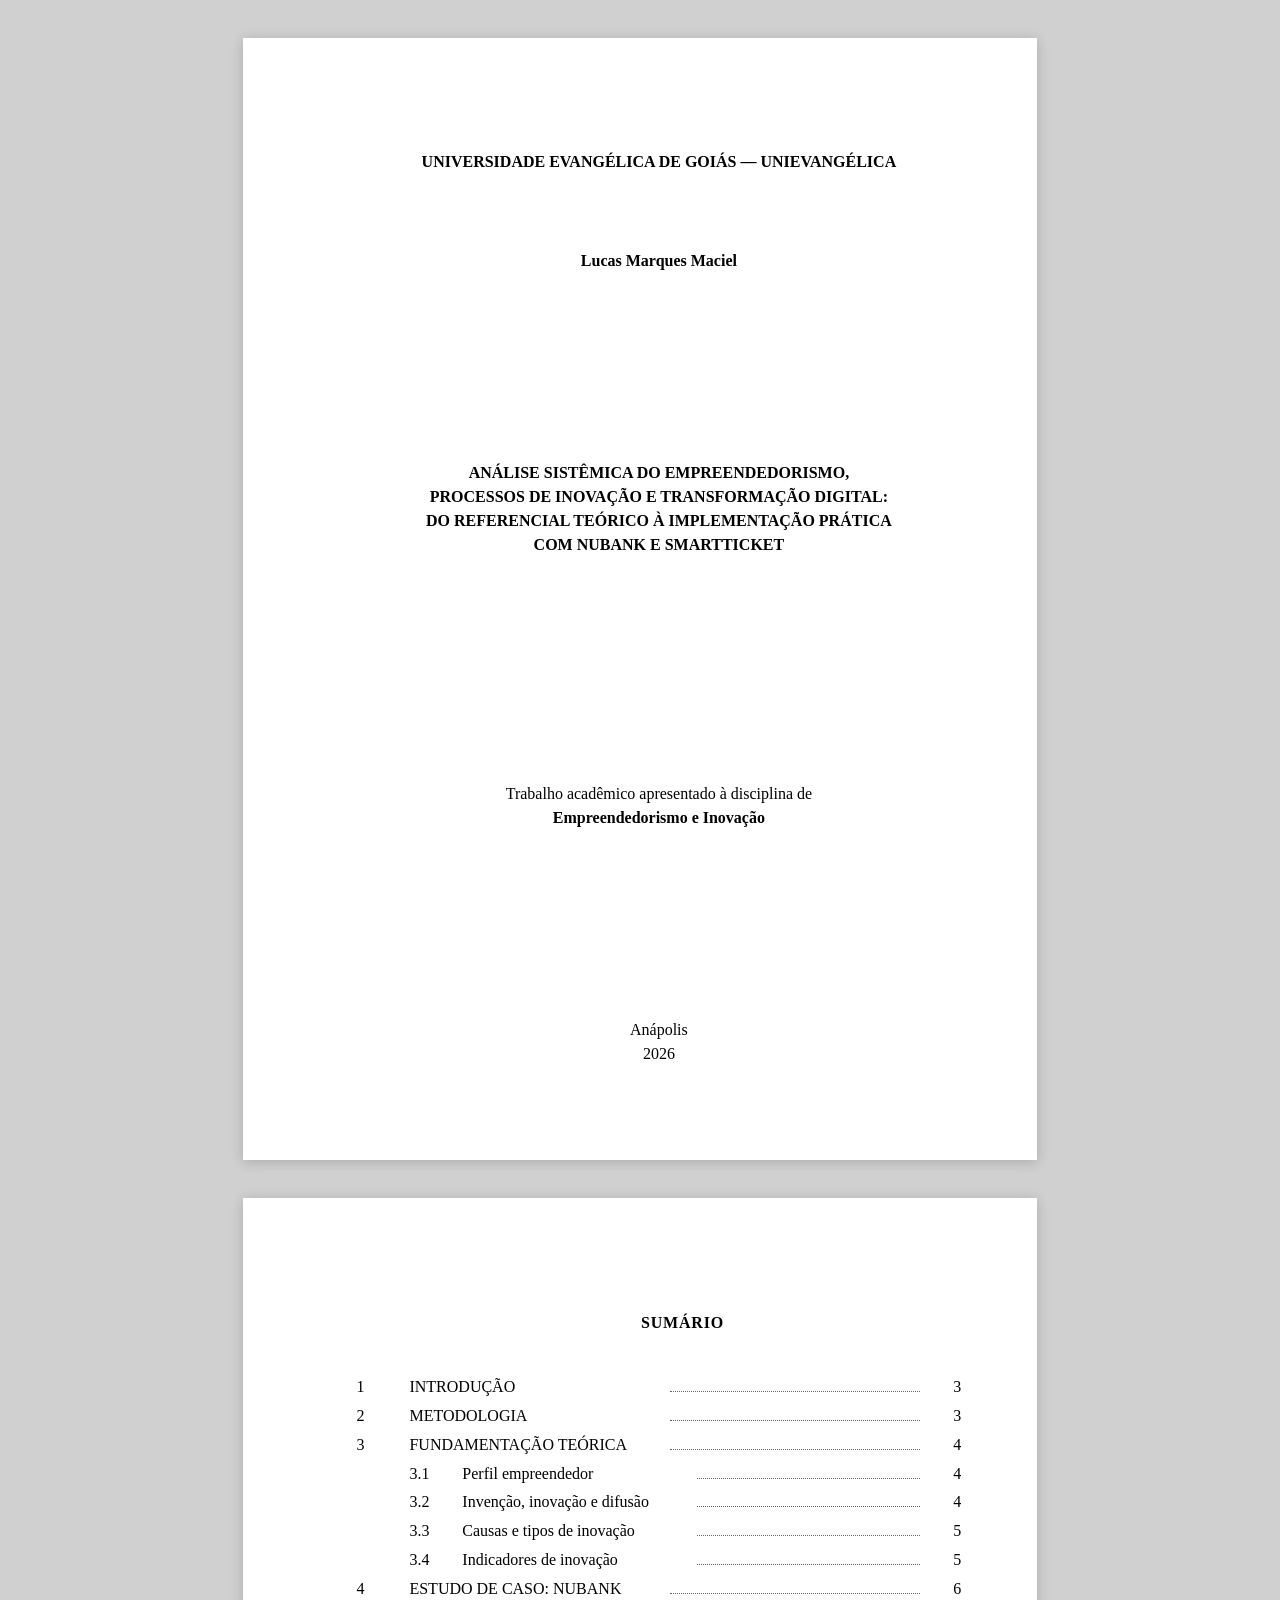
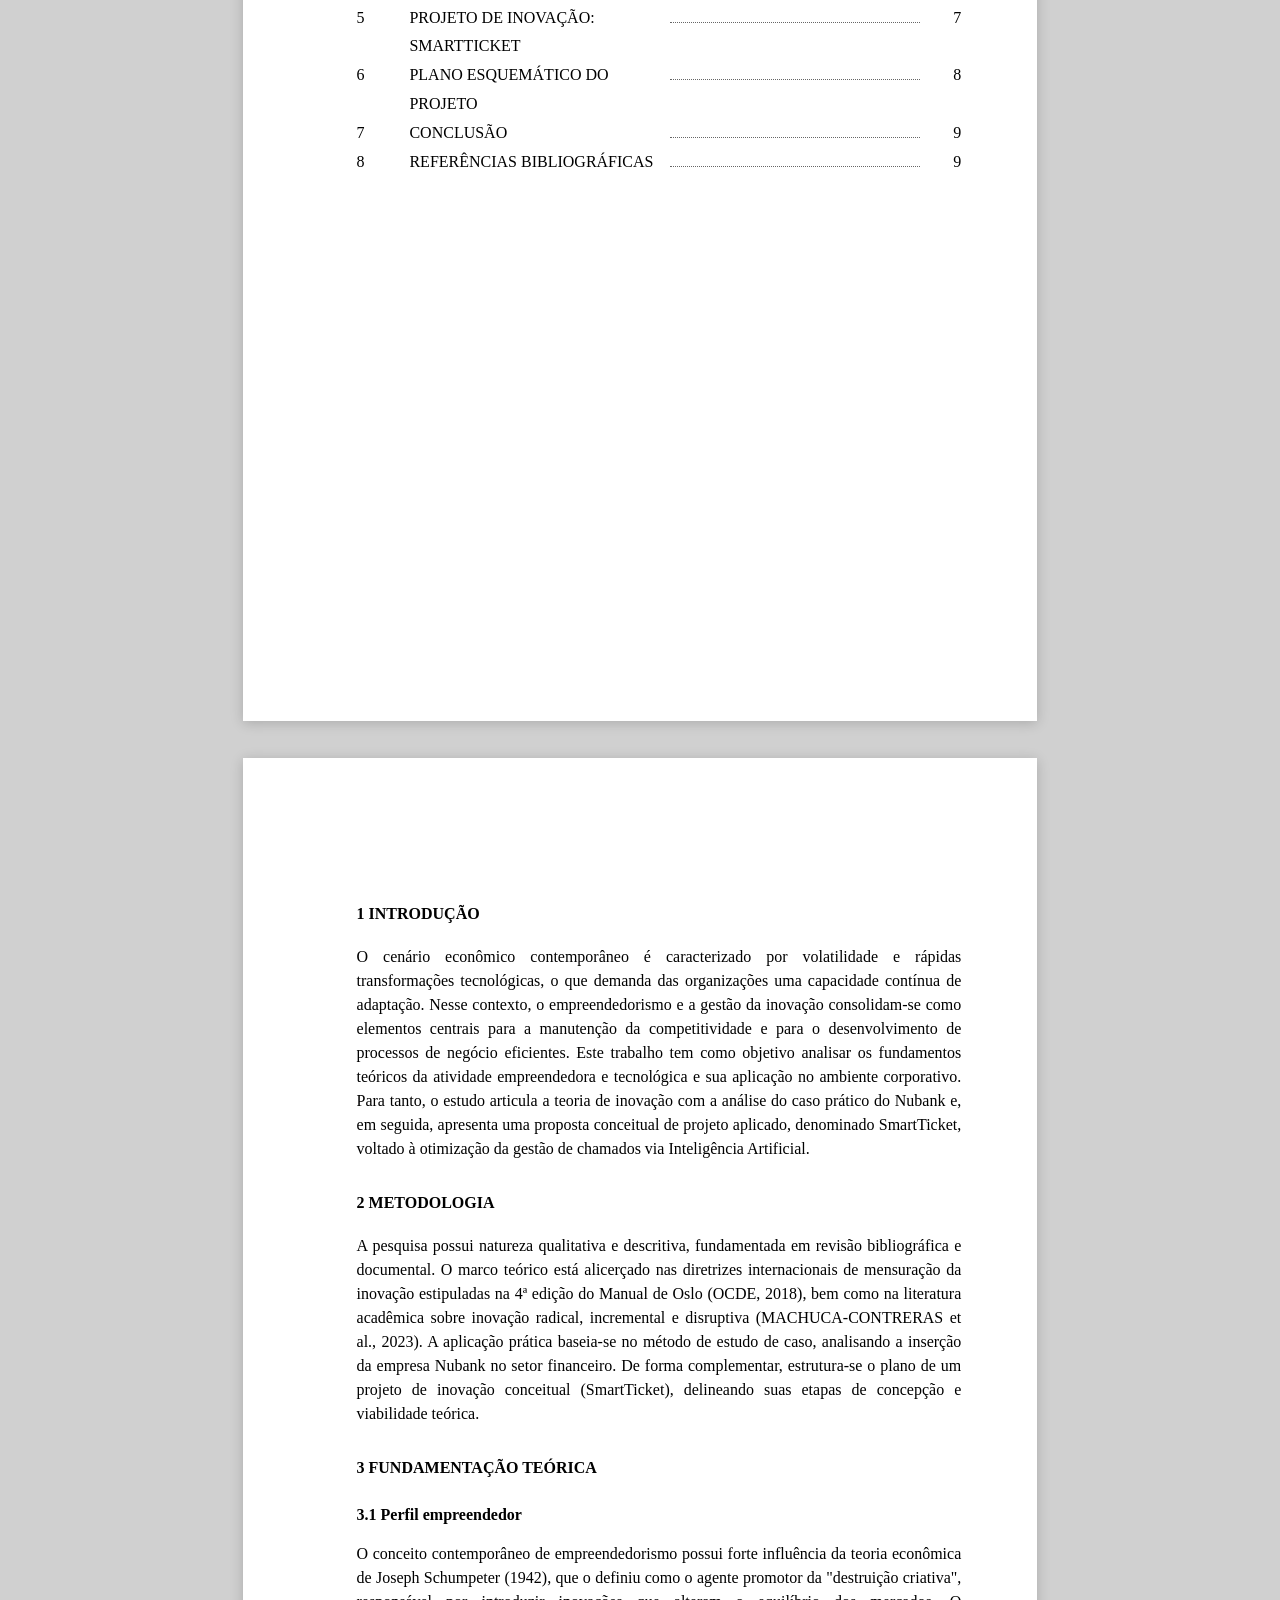
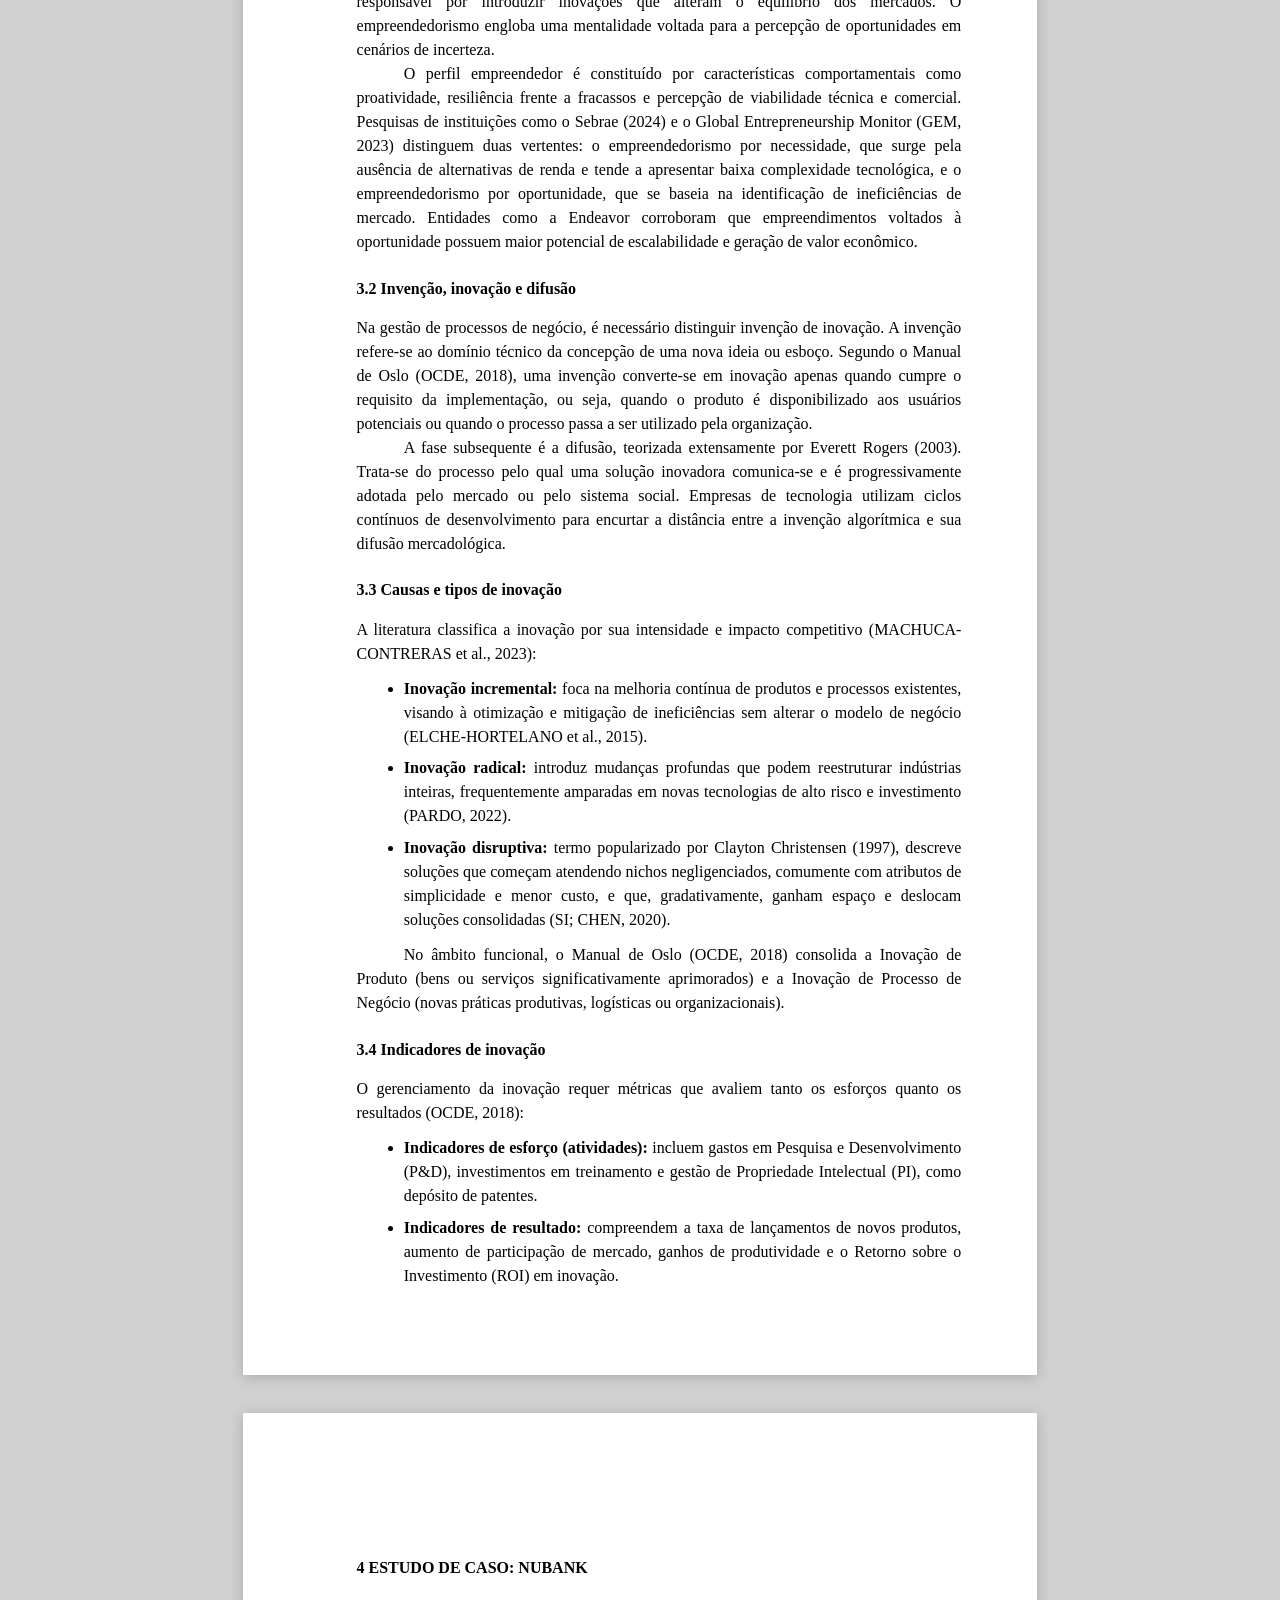
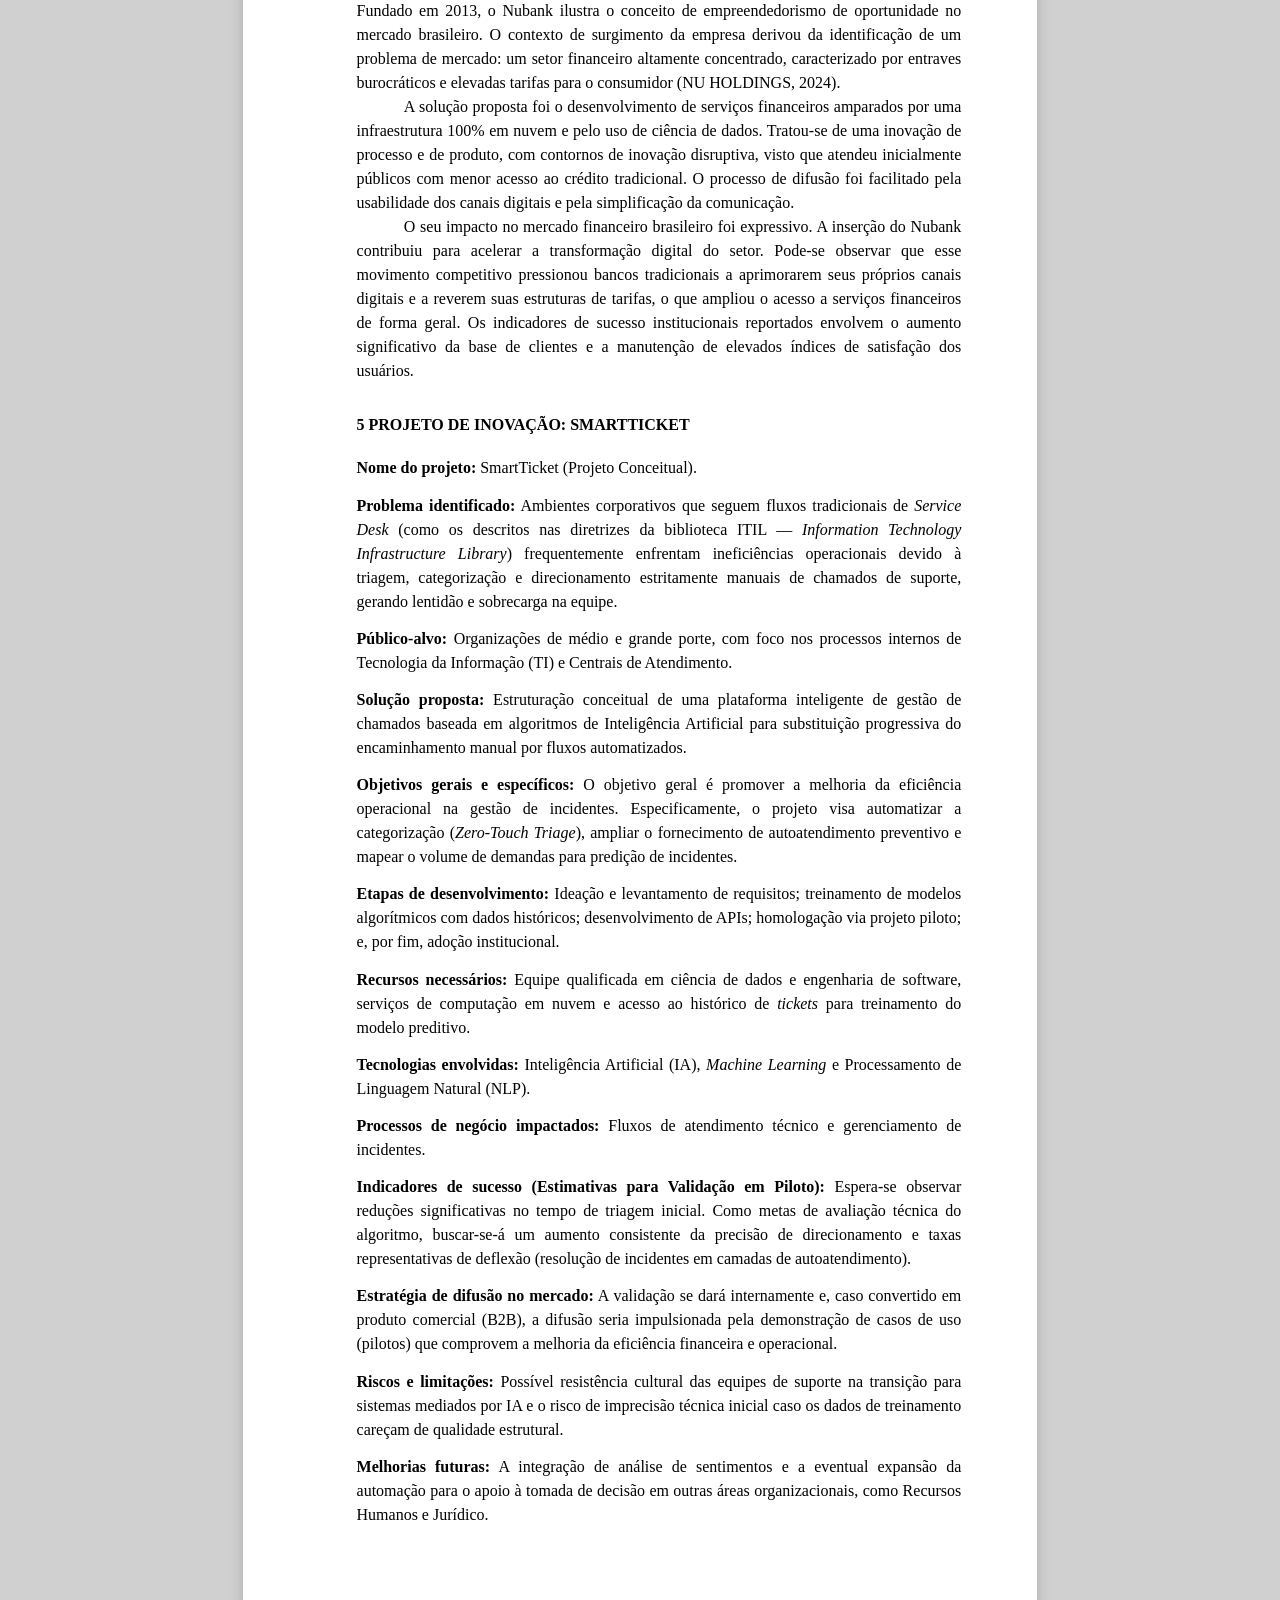
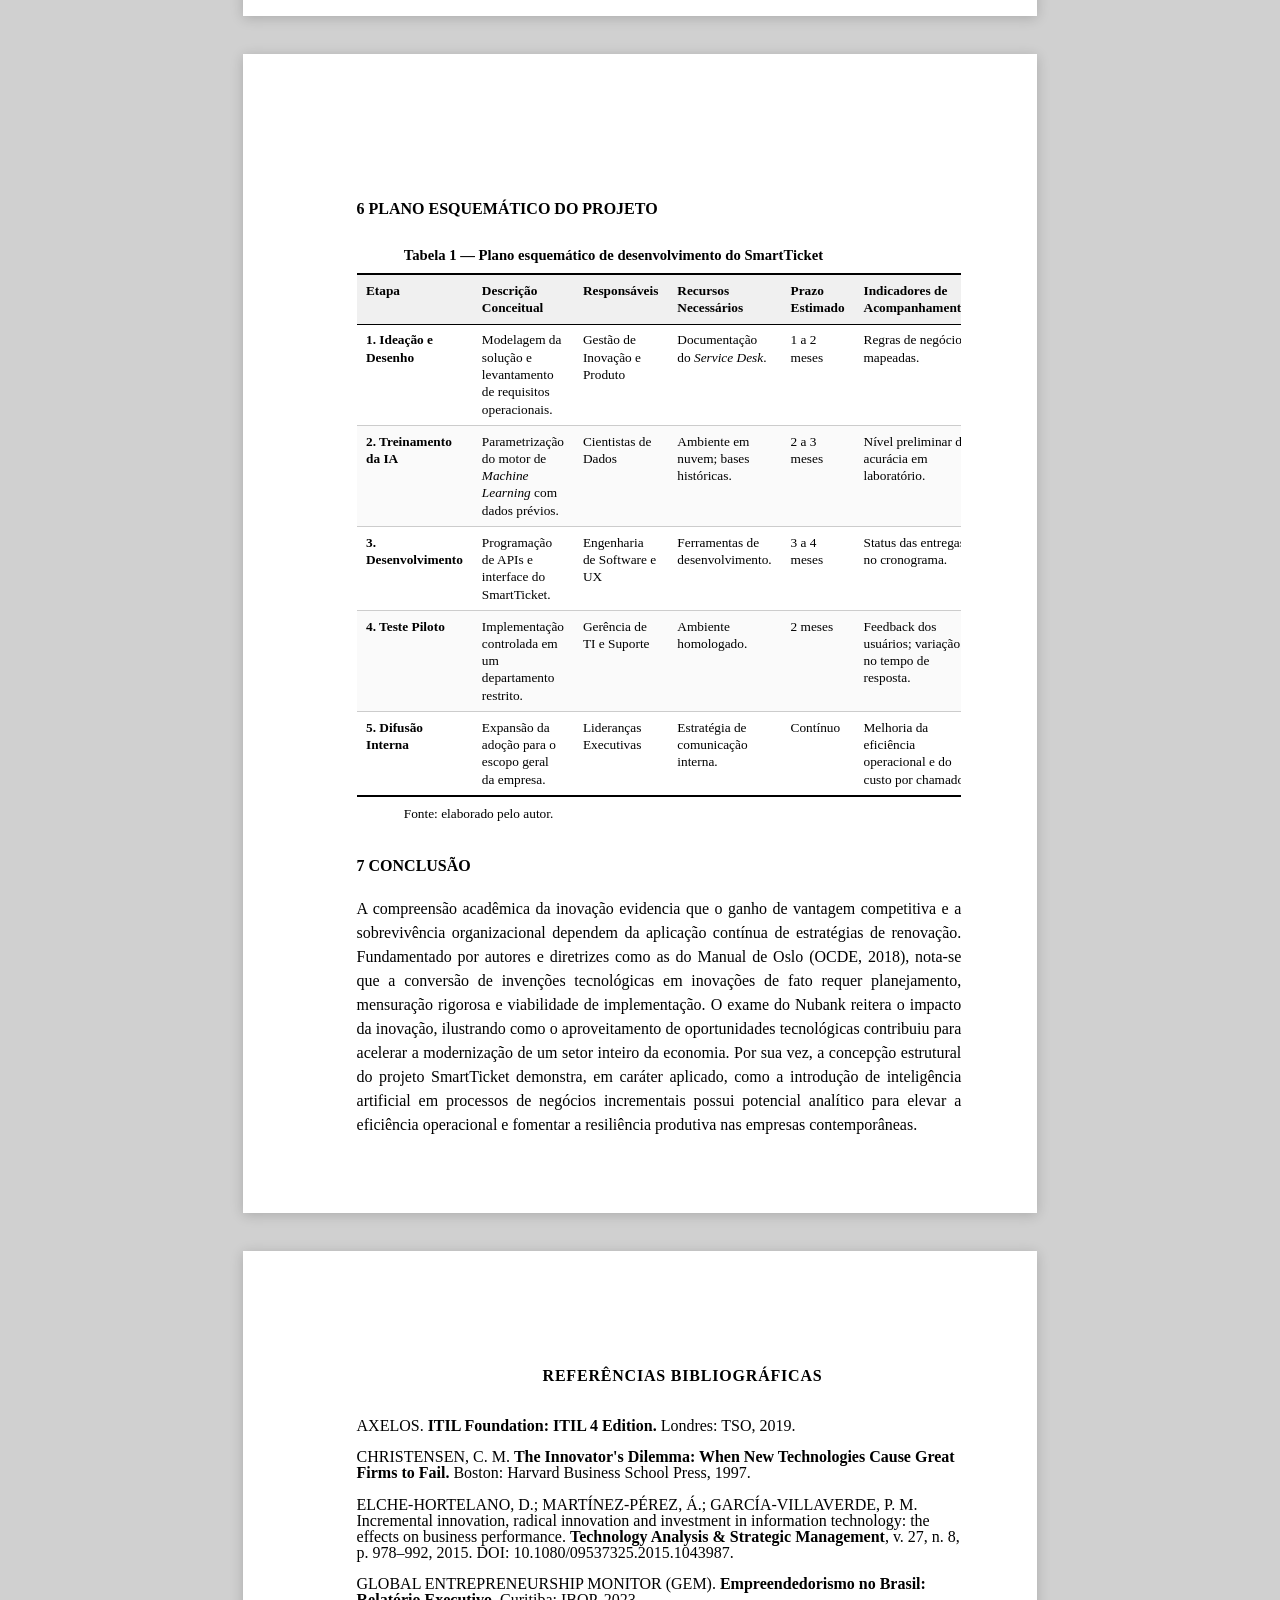
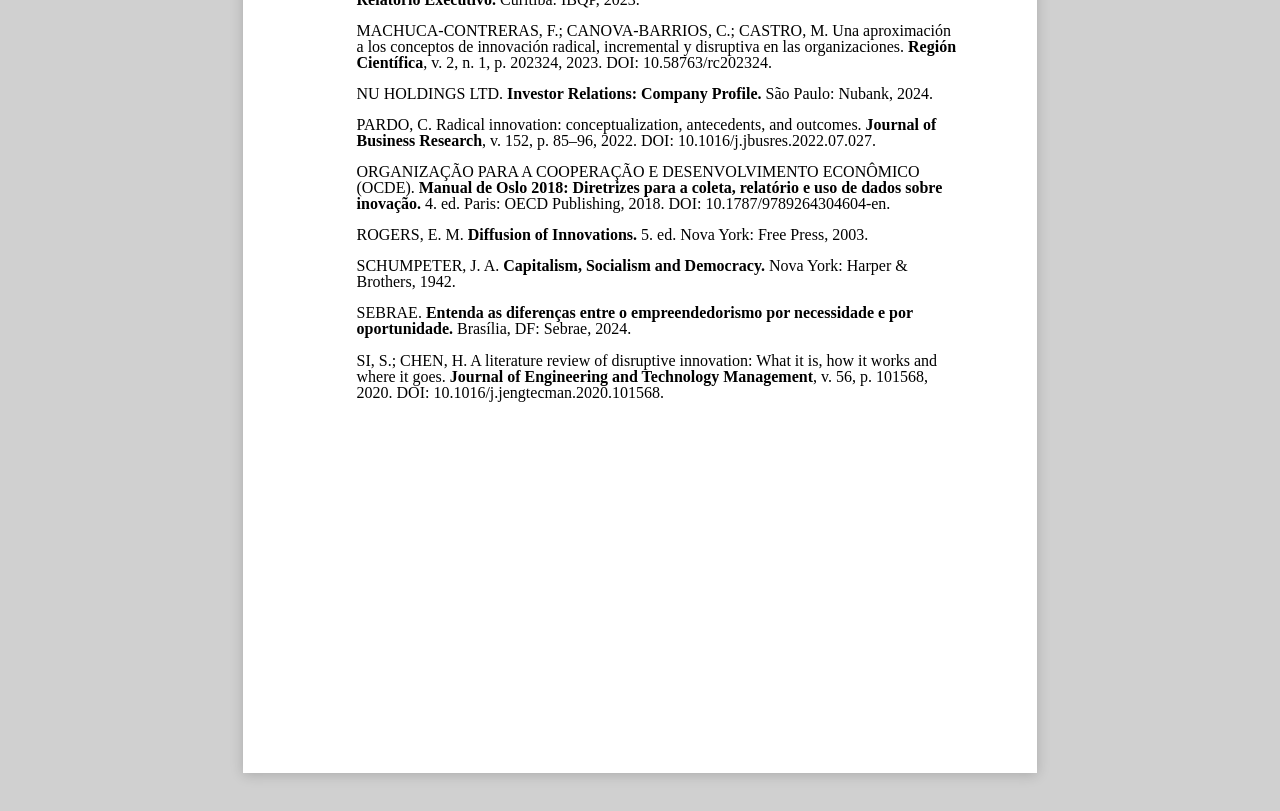
==== Trabalho_Empreendedorismo_Inovação_Unieva/index.html @ 3436991b "feat: adiciona trabalho academico de Empreendedorismo e Inovacao Co-authored-by: Cursor <cursoragent" ====
<!DOCTYPE html>
<html lang="pt-BR">
<head>
  <meta charset="UTF-8" />
  <meta name="viewport" content="width=device-width, initial-scale=1.0" />
  <title>Análise Sistêmica do Empreendedorismo, Processos de Inovação e Transformação Digital</title>
  <link rel="stylesheet" href="style.css" />
</head>
<body>

<!-- ════════════════════════════════════════════════════════
     CAPA
     ════════════════════════════════════════════════════════ -->
<div class="pagina capa">

  <div class="instituicao">
    Universidade Evangélica de Goiás — UniEVANGÉLICA
  </div>

  <div class="autor">
    Lucas Marques Maciel
  </div>

  <div class="titulo-bloco">
    <div class="titulo">
      Análise Sistêmica do Empreendedorismo,<br>
      Processos de Inovação e Transformação Digital:<br>
      Do Referencial Teórico à Implementação Prática<br>
      com Nubank e SmartTicket
    </div>
  </div>

  <div class="info-disciplina">
    Trabalho acadêmico apresentado à disciplina de<br>
    <strong>Empreendedorismo e Inovação</strong>
  </div>

  <div class="local-ano">
    Anápolis<br>2026
  </div>

</div><!-- /capa -->


<!-- ════════════════════════════════════════════════════════
     SUMÁRIO
     ════════════════════════════════════════════════════════ -->
<div class="pagina">

  <p class="sumario-titulo">SUMÁRIO</p>

  <ul class="sumario-lista">
    <li>
      <span class="sec-num">1</span>
      <span class="sec-titulo">INTRODUÇÃO</span>
      <span class="pontos"></span>
      <span class="pag">3</span>
    </li>
    <li>
      <span class="sec-num">2</span>
      <span class="sec-titulo">METODOLOGIA</span>
      <span class="pontos"></span>
      <span class="pag">3</span>
    </li>
    <li>
      <span class="sec-num">3</span>
      <span class="sec-titulo">FUNDAMENTAÇÃO TEÓRICA</span>
      <span class="pontos"></span>
      <span class="pag">4</span>
    </li>
    <li class="subsec">
      <span class="sec-num">3.1</span>
      <span class="sec-titulo">Perfil empreendedor</span>
      <span class="pontos"></span>
      <span class="pag">4</span>
    </li>
    <li class="subsec">
      <span class="sec-num">3.2</span>
      <span class="sec-titulo">Invenção, inovação e difusão</span>
      <span class="pontos"></span>
      <span class="pag">4</span>
    </li>
    <li class="subsec">
      <span class="sec-num">3.3</span>
      <span class="sec-titulo">Causas e tipos de inovação</span>
      <span class="pontos"></span>
      <span class="pag">5</span>
    </li>
    <li class="subsec">
      <span class="sec-num">3.4</span>
      <span class="sec-titulo">Indicadores de inovação</span>
      <span class="pontos"></span>
      <span class="pag">5</span>
    </li>
    <li>
      <span class="sec-num">4</span>
      <span class="sec-titulo">ESTUDO DE CASO: NUBANK</span>
      <span class="pontos"></span>
      <span class="pag">6</span>
    </li>
    <li>
      <span class="sec-num">5</span>
      <span class="sec-titulo">PROJETO DE INOVAÇÃO: SMARTTICKET</span>
      <span class="pontos"></span>
      <span class="pag">7</span>
    </li>
    <li>
      <span class="sec-num">6</span>
      <span class="sec-titulo">PLANO ESQUEMÁTICO DO PROJETO</span>
      <span class="pontos"></span>
      <span class="pag">8</span>
    </li>
    <li>
      <span class="sec-num">7</span>
      <span class="sec-titulo">CONCLUSÃO</span>
      <span class="pontos"></span>
      <span class="pag">9</span>
    </li>
    <li>
      <span class="sec-num">8</span>
      <span class="sec-titulo">REFERÊNCIAS BIBLIOGRÁFICAS</span>
      <span class="pontos"></span>
      <span class="pag">9</span>
    </li>
  </ul>

</div><!-- /sumário -->


<!-- ════════════════════════════════════════════════════════
     CORPO DO TEXTO — páginas 3 a 9
     ════════════════════════════════════════════════════════ -->
<div class="pagina">

  <!-- ── 1. INTRODUÇÃO ───────────────────────────────────── -->
  <div class="secao-bloco">
    <h2 class="secao">1 INTRODUÇÃO</h2>
    <p>
      O cenário econômico contemporâneo é caracterizado por volatilidade e rápidas
      transformações tecnológicas, o que demanda das organizações uma capacidade contínua
      de adaptação. Nesse contexto, o empreendedorismo e a gestão da inovação
      consolidam-se como elementos centrais para a manutenção da competitividade e para
      o desenvolvimento de processos de negócio eficientes. Este trabalho tem como
      objetivo analisar os fundamentos teóricos da atividade empreendedora e tecnológica
      e sua aplicação no ambiente corporativo. Para tanto, o estudo articula a teoria de
      inovação com a análise do caso prático do Nubank e, em seguida, apresenta uma
      proposta conceitual de projeto aplicado, denominado SmartTicket, voltado à
      otimização da gestão de chamados via Inteligência Artificial.
    </p>
  </div>

  <!-- ── 2. METODOLOGIA ──────────────────────────────────── -->
  <div class="secao-bloco">
    <h2 class="secao">2 METODOLOGIA</h2>
    <p>
      A pesquisa possui natureza qualitativa e descritiva, fundamentada em revisão
      bibliográfica e documental. O marco teórico está alicerçado nas diretrizes
      internacionais de mensuração da inovação estipuladas na 4ª edição do Manual de
      Oslo (OCDE, 2018), bem como na literatura acadêmica sobre inovação radical,
      incremental e disruptiva (MACHUCA-CONTRERAS et al., 2023). A aplicação prática
      baseia-se no método de estudo de caso, analisando a inserção da empresa Nubank no
      setor financeiro. De forma complementar, estrutura-se o plano de um projeto de
      inovação conceitual (SmartTicket), delineando suas etapas de concepção e
      viabilidade teórica.
    </p>
  </div>

  <!-- ── 3. FUNDAMENTAÇÃO TEÓRICA ───────────────────────── -->
  <div class="secao-bloco">
    <h2 class="secao">3 FUNDAMENTAÇÃO TEÓRICA</h2>

    <!-- 3.1 -->
    <h3 class="subsecao">3.1 Perfil empreendedor</h3>
    <p>
      O conceito contemporâneo de empreendedorismo possui forte influência da teoria
      econômica de Joseph Schumpeter (1942), que o definiu como o agente promotor da
      "destruição criativa", responsável por introduzir inovações que alteram o
      equilíbrio dos mercados. O empreendedorismo engloba uma mentalidade voltada para
      a percepção de oportunidades em cenários de incerteza.
    </p>
    <p>
      O perfil empreendedor é constituído por características comportamentais como
      proatividade, resiliência frente a fracassos e percepção de viabilidade técnica e
      comercial. Pesquisas de instituições como o Sebrae (2024) e o Global
      Entrepreneurship Monitor (GEM, 2023) distinguem duas vertentes: o
      empreendedorismo por necessidade, que surge pela ausência de alternativas de renda
      e tende a apresentar baixa complexidade tecnológica, e o empreendedorismo por
      oportunidade, que se baseia na identificação de ineficiências de mercado.
      Entidades como a Endeavor corroboram que empreendimentos voltados à oportunidade
      possuem maior potencial de escalabilidade e geração de valor econômico.
    </p>

    <!-- 3.2 -->
    <h3 class="subsecao">3.2 Invenção, inovação e difusão</h3>
    <p>
      Na gestão de processos de negócio, é necessário distinguir invenção de inovação.
      A invenção refere-se ao domínio técnico da concepção de uma nova ideia ou esboço.
      Segundo o Manual de Oslo (OCDE, 2018), uma invenção converte-se em inovação apenas
      quando cumpre o requisito da implementação, ou seja, quando o produto é
      disponibilizado aos usuários potenciais ou quando o processo passa a ser utilizado
      pela organização.
    </p>
    <p>
      A fase subsequente é a difusão, teorizada extensamente por Everett Rogers (2003).
      Trata-se do processo pelo qual uma solução inovadora comunica-se e é
      progressivamente adotada pelo mercado ou pelo sistema social. Empresas de
      tecnologia utilizam ciclos contínuos de desenvolvimento para encurtar a distância
      entre a invenção algorítmica e sua difusão mercadológica.
    </p>

    <!-- 3.3 -->
    <h3 class="subsecao">3.3 Causas e tipos de inovação</h3>
    <p>
      A literatura classifica a inovação por sua intensidade e impacto competitivo
      (MACHUCA-CONTRERAS et al., 2023):
    </p>
    <ul class="lista-abnt">
      <li>
        <strong>Inovação incremental:</strong> foca na melhoria contínua de produtos e
        processos existentes, visando à otimização e mitigação de ineficiências sem
        alterar o modelo de negócio (ELCHE-HORTELANO et al., 2015).
      </li>
      <li>
        <strong>Inovação radical:</strong> introduz mudanças profundas que podem
        reestruturar indústrias inteiras, frequentemente amparadas em novas tecnologias
        de alto risco e investimento (PARDO, 2022).
      </li>
      <li>
        <strong>Inovação disruptiva:</strong> termo popularizado por Clayton Christensen
        (1997), descreve soluções que começam atendendo nichos negligenciados,
        comumente com atributos de simplicidade e menor custo, e que, gradativamente,
        ganham espaço e deslocam soluções consolidadas (SI; CHEN, 2020).
      </li>
    </ul>
    <p>
      No âmbito funcional, o Manual de Oslo (OCDE, 2018) consolida a Inovação de
      Produto (bens ou serviços significativamente aprimorados) e a Inovação de Processo
      de Negócio (novas práticas produtivas, logísticas ou organizacionais).
    </p>

    <!-- 3.4 -->
    <h3 class="subsecao">3.4 Indicadores de inovação</h3>
    <p>
      O gerenciamento da inovação requer métricas que avaliem tanto os esforços quanto
      os resultados (OCDE, 2018):
    </p>
    <ul class="lista-abnt">
      <li>
        <strong>Indicadores de esforço (atividades):</strong> incluem gastos em Pesquisa
        e Desenvolvimento (P&amp;D), investimentos em treinamento e gestão de Propriedade
        Intelectual (PI), como depósito de patentes.
      </li>
      <li>
        <strong>Indicadores de resultado:</strong> compreendem a taxa de lançamentos de
        novos produtos, aumento de participação de mercado, ganhos de produtividade e o
        Retorno sobre o Investimento (ROI) em inovação.
      </li>
    </ul>
  </div>

</div><!-- /pagina 3 -->


<div class="pagina">

  <!-- ── 4. ESTUDO DE CASO: NUBANK ──────────────────────── -->
  <div class="secao-bloco">
    <h2 class="secao">4 ESTUDO DE CASO: NUBANK</h2>
    <p>
      Fundado em 2013, o Nubank ilustra o conceito de empreendedorismo de oportunidade
      no mercado brasileiro. O contexto de surgimento da empresa derivou da identificação
      de um problema de mercado: um setor financeiro altamente concentrado, caracterizado
      por entraves burocráticos e elevadas tarifas para o consumidor (NU HOLDINGS, 2024).
    </p>
    <p>
      A solução proposta foi o desenvolvimento de serviços financeiros amparados por uma
      infraestrutura 100% em nuvem e pelo uso de ciência de dados. Tratou-se de uma
      inovação de processo e de produto, com contornos de inovação disruptiva, visto que
      atendeu inicialmente públicos com menor acesso ao crédito tradicional. O processo
      de difusão foi facilitado pela usabilidade dos canais digitais e pela simplificação
      da comunicação.
    </p>
    <p>
      O seu impacto no mercado financeiro brasileiro foi expressivo. A inserção do Nubank
      contribuiu para acelerar a transformação digital do setor. Pode-se observar que
      esse movimento competitivo pressionou bancos tradicionais a aprimorarem seus
      próprios canais digitais e a reverem suas estruturas de tarifas, o que ampliou o
      acesso a serviços financeiros de forma geral. Os indicadores de sucesso
      institucionais reportados envolvem o aumento significativo da base de clientes e a
      manutenção de elevados índices de satisfação dos usuários.
    </p>
  </div>

  <!-- ── 5. PROJETO: SMARTTICKET ────────────────────────── -->
  <div class="secao-bloco">
    <h2 class="secao">5 PROJETO DE INOVAÇÃO: SMARTTICKET</h2>

    <div class="projeto-item">
      <p class="sem-indent">
        <strong>Nome do projeto:</strong> SmartTicket (Projeto Conceitual).
      </p>
    </div>

    <div class="projeto-item">
      <p class="sem-indent">
        <strong>Problema identificado:</strong> Ambientes corporativos que seguem fluxos
        tradicionais de <em>Service Desk</em> (como os descritos nas diretrizes da
        biblioteca ITIL — <em>Information Technology Infrastructure Library</em>)
        frequentemente enfrentam ineficiências operacionais devido à triagem,
        categorização e direcionamento estritamente manuais de chamados de suporte,
        gerando lentidão e sobrecarga na equipe.
      </p>
    </div>

    <div class="projeto-item">
      <p class="sem-indent">
        <strong>Público-alvo:</strong> Organizações de médio e grande porte, com foco
        nos processos internos de Tecnologia da Informação (TI) e Centrais de
        Atendimento.
      </p>
    </div>

    <div class="projeto-item">
      <p class="sem-indent">
        <strong>Solução proposta:</strong> Estruturação conceitual de uma plataforma
        inteligente de gestão de chamados baseada em algoritmos de Inteligência
        Artificial para substituição progressiva do encaminhamento manual por fluxos
        automatizados.
      </p>
    </div>

    <div class="projeto-item">
      <p class="sem-indent">
        <strong>Objetivos gerais e específicos:</strong> O objetivo geral é promover a
        melhoria da eficiência operacional na gestão de incidentes. Especificamente, o
        projeto visa automatizar a categorização (<em>Zero-Touch Triage</em>), ampliar o
        fornecimento de autoatendimento preventivo e mapear o volume de demandas para
        predição de incidentes.
      </p>
    </div>

    <div class="projeto-item">
      <p class="sem-indent">
        <strong>Etapas de desenvolvimento:</strong> Ideação e levantamento de requisitos;
        treinamento de modelos algorítmicos com dados históricos; desenvolvimento de
        APIs; homologação via projeto piloto; e, por fim, adoção institucional.
      </p>
    </div>

    <div class="projeto-item">
      <p class="sem-indent">
        <strong>Recursos necessários:</strong> Equipe qualificada em ciência de dados e
        engenharia de software, serviços de computação em nuvem e acesso ao histórico de
        <em>tickets</em> para treinamento do modelo preditivo.
      </p>
    </div>

    <div class="projeto-item">
      <p class="sem-indent">
        <strong>Tecnologias envolvidas:</strong> Inteligência Artificial (IA),
        <em>Machine Learning</em> e Processamento de Linguagem Natural (NLP).
      </p>
    </div>

    <div class="projeto-item">
      <p class="sem-indent">
        <strong>Processos de negócio impactados:</strong> Fluxos de atendimento técnico
        e gerenciamento de incidentes.
      </p>
    </div>

    <div class="projeto-item">
      <p class="sem-indent">
        <strong>Indicadores de sucesso (Estimativas para Validação em Piloto):</strong>
        Espera-se observar reduções significativas no tempo de triagem inicial. Como
        metas de avaliação técnica do algoritmo, buscar-se-á um aumento consistente da
        precisão de direcionamento e taxas representativas de deflexão (resolução de
        incidentes em camadas de autoatendimento).
      </p>
    </div>

    <div class="projeto-item">
      <p class="sem-indent">
        <strong>Estratégia de difusão no mercado:</strong> A validação se dará
        internamente e, caso convertido em produto comercial (B2B), a difusão seria
        impulsionada pela demonstração de casos de uso (pilotos) que comprovem a melhoria
        da eficiência financeira e operacional.
      </p>
    </div>

    <div class="projeto-item">
      <p class="sem-indent">
        <strong>Riscos e limitações:</strong> Possível resistência cultural das equipes
        de suporte na transição para sistemas mediados por IA e o risco de imprecisão
        técnica inicial caso os dados de treinamento careçam de qualidade estrutural.
      </p>
    </div>

    <div class="projeto-item">
      <p class="sem-indent">
        <strong>Melhorias futuras:</strong> A integração de análise de sentimentos e a
        eventual expansão da automação para o apoio à tomada de decisão em outras áreas
        organizacionais, como Recursos Humanos e Jurídico.
      </p>
    </div>

  </div>

</div><!-- /pagina 4 -->


<div class="pagina">

  <!-- ── 6. PLANO ESQUEMÁTICO ───────────────────────────── -->
  <div class="secao-bloco">
    <h2 class="secao">6 PLANO ESQUEMÁTICO DO PROJETO</h2>

    <div class="tabela-container">
      <p class="tabela-titulo">Tabela 1 — Plano esquemático de desenvolvimento do SmartTicket</p>
      <table class="abnt">
        <thead>
          <tr>
            <th style="width:8%">Etapa</th>
            <th style="width:18%">Descrição Conceitual</th>
            <th style="width:14%">Responsáveis</th>
            <th style="width:16%">Recursos Necessários</th>
            <th style="width:9%">Prazo Estimado</th>
            <th style="width:18%">Indicadores de Acompanhamento</th>
            <th style="width:17%">Resultado Esperado</th>
          </tr>
        </thead>
        <tbody>
          <tr>
            <td><strong>1. Ideação e Desenho</strong></td>
            <td>Modelagem da solução e levantamento de requisitos operacionais.</td>
            <td>Gestão de Inovação e Produto</td>
            <td>Documentação do <em>Service Desk</em>.</td>
            <td>1 a 2 meses</td>
            <td>Regras de negócio mapeadas.</td>
            <td>Arquitetura conceitual aprovada.</td>
          </tr>
          <tr>
            <td><strong>2. Treinamento da IA</strong></td>
            <td>Parametrização do motor de <em>Machine Learning</em> com dados prévios.</td>
            <td>Cientistas de Dados</td>
            <td>Ambiente em nuvem; bases históricas.</td>
            <td>2 a 3 meses</td>
            <td>Nível preliminar de acurácia em laboratório.</td>
            <td>Algoritmo capacitado para testes.</td>
          </tr>
          <tr>
            <td><strong>3. Desenvolvimento</strong></td>
            <td>Programação de APIs e interface do SmartTicket.</td>
            <td>Engenharia de Software e UX</td>
            <td>Ferramentas de desenvolvimento.</td>
            <td>3 a 4 meses</td>
            <td>Status das entregas no cronograma.</td>
            <td>Protótipo Beta funcional.</td>
          </tr>
          <tr>
            <td><strong>4. Teste Piloto</strong></td>
            <td>Implementação controlada em um departamento restrito.</td>
            <td>Gerência de TI e Suporte</td>
            <td>Ambiente homologado.</td>
            <td>2 meses</td>
            <td>Feedback dos usuários; variação no tempo de resposta.</td>
            <td>Validação das premissas e correção de falhas.</td>
          </tr>
          <tr>
            <td><strong>5. Difusão Interna</strong></td>
            <td>Expansão da adoção para o escopo geral da empresa.</td>
            <td>Lideranças Executivas</td>
            <td>Estratégia de comunicação interna.</td>
            <td>Contínuo</td>
            <td>Melhoria da eficiência operacional e do custo por chamado.</td>
            <td>Adoção estabilizada e ganho de produtividade.</td>
          </tr>
        </tbody>
      </table>
      <p class="tabela-fonte">Fonte: elaborado pelo autor.</p>
    </div>
  </div>

  <!-- ── 7. CONCLUSÃO ────────────────────────────────────── -->
  <div class="secao-bloco">
    <h2 class="secao">7 CONCLUSÃO</h2>
    <p>
      A compreensão acadêmica da inovação evidencia que o ganho de vantagem competitiva
      e a sobrevivência organizacional dependem da aplicação contínua de estratégias de
      renovação. Fundamentado por autores e diretrizes como as do Manual de Oslo (OCDE,
      2018), nota-se que a conversão de invenções tecnológicas em inovações de fato
      requer planejamento, mensuração rigorosa e viabilidade de implementação. O exame
      do Nubank reitera o impacto da inovação, ilustrando como o aproveitamento de
      oportunidades tecnológicas contribuiu para acelerar a modernização de um setor
      inteiro da economia. Por sua vez, a concepção estrutural do projeto SmartTicket
      demonstra, em caráter aplicado, como a introdução de inteligência artificial em
      processos de negócios incrementais possui potencial analítico para elevar a
      eficiência operacional e fomentar a resiliência produtiva nas empresas
      contemporâneas.
    </p>
  </div>

</div><!-- /pagina 5 -->


<div class="pagina">

  <!-- ── 8. REFERÊNCIAS BIBLIOGRÁFICAS ──────────────────── -->
  <p class="referencias-titulo">REFERÊNCIAS BIBLIOGRÁFICAS</p>

  <p class="ref-item">
    AXELOS. <strong>ITIL Foundation: ITIL 4 Edition.</strong> Londres: TSO, 2019.
  </p>

  <p class="ref-item">
    CHRISTENSEN, C. M. <strong>The Innovator's Dilemma: When New Technologies Cause
    Great Firms to Fail.</strong> Boston: Harvard Business School Press, 1997.
  </p>

  <p class="ref-item">
    ELCHE-HORTELANO, D.; MARTÍNEZ-PÉREZ, Á.; GARCÍA-VILLAVERDE, P. M. Incremental
    innovation, radical innovation and investment in information technology: the
    effects on business performance. <strong>Technology Analysis &amp; Strategic
    Management</strong>, v. 27, n. 8, p. 978–992, 2015.
    DOI: 10.1080/09537325.2015.1043987.
  </p>

  <p class="ref-item">
    GLOBAL ENTREPRENEURSHIP MONITOR (GEM). <strong>Empreendedorismo no Brasil:
    Relatório Executivo.</strong> Curitiba: IBQP, 2023.
  </p>

  <p class="ref-item">
    MACHUCA-CONTRERAS, F.; CANOVA-BARRIOS, C.; CASTRO, M. Una aproximación a los
    conceptos de innovación radical, incremental y disruptiva en las organizaciones.
    <strong>Región Científica</strong>, v. 2, n. 1, p. 202324, 2023.
    DOI: 10.58763/rc202324.
  </p>

  <p class="ref-item">
    NU HOLDINGS LTD. <strong>Investor Relations: Company Profile.</strong> São Paulo:
    Nubank, 2024.
  </p>

  <p class="ref-item">
    PARDO, C. Radical innovation: conceptualization, antecedents, and outcomes.
    <strong>Journal of Business Research</strong>, v. 152, p. 85–96, 2022.
    DOI: 10.1016/j.jbusres.2022.07.027.
  </p>

  <p class="ref-item">
    ORGANIZAÇÃO PARA A COOPERAÇÃO E DESENVOLVIMENTO ECONÔMICO (OCDE).
    <strong>Manual de Oslo 2018: Diretrizes para a coleta, relatório e uso de dados
    sobre inovação.</strong> 4. ed. Paris: OECD Publishing, 2018.
    DOI: 10.1787/9789264304604-en.
  </p>

  <p class="ref-item">
    ROGERS, E. M. <strong>Diffusion of Innovations.</strong> 5. ed. Nova York:
    Free Press, 2003.
  </p>

  <p class="ref-item">
    SCHUMPETER, J. A. <strong>Capitalism, Socialism and Democracy.</strong> Nova York:
    Harper &amp; Brothers, 1942.
  </p>

  <p class="ref-item">
    SEBRAE. <strong>Entenda as diferenças entre o empreendedorismo por necessidade e por
    oportunidade.</strong> Brasília, DF: Sebrae, 2024.
  </p>

  <p class="ref-item">
    SI, S.; CHEN, H. A literature review of disruptive innovation: What it is, how it
    works and where it goes. <strong>Journal of Engineering and Technology
    Management</strong>, v. 56, p. 101568, 2020.
    DOI: 10.1016/j.jengtecman.2020.101568.
  </p>

</div><!-- /referências -->

</body>
</html>
---- Trabalho_Empreendedorismo_Inovação_Unieva/style.css ----
/* ============================================================
   ESTILO ABNT — Trabalho Acadêmico
   Papel A4 | Times New Roman 12pt | Espaçamento 1,5
   Margens: sup 3cm | esq 3cm | dir 2cm | inf 2cm
   ============================================================ */

@import url('https://fonts.googleapis.com/css2?family=Libre+Baskerville:ital,wght@0,400;0,700;1,400&display=swap');

/* ── Reset ───────────────────────────────────────────────── */
*, *::before, *::after { box-sizing: border-box; margin: 0; padding: 0; }

/* ── Corpo base ──────────────────────────────────────────── */
body {
  font-family: 'Times New Roman', Times, 'Libre Baskerville', Georgia, serif;
  font-size: 12pt;
  line-height: 1.5;
  color: #000;
  background: #d0d0d0;
}

/* ── Página A4 ───────────────────────────────────────────── */
.pagina {
  width: 21cm;
  min-height: 29.7cm;
  background: #fff;
  margin: 1cm auto;
  padding: 3cm 2cm 2cm 3cm;   /* top | right | bottom | left  (ABNT) */
  box-shadow: 0 2px 12px rgba(0,0,0,.18);
  position: relative;
}

/* ── Capa ────────────────────────────────────────────────── */
.capa {
  display: flex;
  flex-direction: column;
  align-items: center;
  text-align: center;
  justify-content: space-between;
}

.capa .instituicao {
  font-size: 12pt;
  font-weight: bold;
  text-transform: uppercase;
  line-height: 1.4;
}

.capa .autor {
  font-size: 12pt;
  font-weight: bold;
  margin-top: 2cm;
}

.capa .titulo-bloco {
  margin-top: auto;
  margin-bottom: auto;
}

.capa .titulo {
  font-size: 12pt;
  font-weight: bold;
  text-transform: uppercase;
  line-height: 1.5;
}

.capa .subtitulo {
  font-size: 12pt;
  margin-top: .4cm;
  font-style: italic;
}

.capa .info-disciplina {
  font-size: 12pt;
  line-height: 1.5;
  max-width: 10cm;
  text-align: center;
  margin-top: 1cm;
}

.capa .local-ano {
  font-size: 12pt;
  margin-top: auto;
  padding-bottom: .5cm;
}

/* ── Sumário ─────────────────────────────────────────────── */
.sumario-titulo {
  font-size: 12pt;
  font-weight: bold;
  text-transform: uppercase;
  text-align: center;
  margin-bottom: 1cm;
  letter-spacing: .05em;
}

.sumario-lista {
  list-style: none;
}

.sumario-lista li {
  display: flex;
  align-items: baseline;
  font-size: 12pt;
  line-height: 1.8;
}

.sumario-lista li .sec-num {
  min-width: 1.4cm;
  font-weight: normal;
}

.sumario-lista li .sec-titulo {
  flex: 1;
}

.sumario-lista li .pontos {
  flex: 1;
  border-bottom: 1px dotted #666;
  margin: 0 .3cm .25em .3cm;
  min-width: 2cm;
}

.sumario-lista li .pag {
  min-width: .8cm;
  text-align: right;
}

.sumario-lista li.subsec {
  padding-left: 1.4cm;
}

/* ── Títulos ─────────────────────────────────────────────── */
h1, h2, h3 {
  font-family: 'Times New Roman', Times, serif;
  color: #000;
  font-weight: bold;
}

/* Título de seção principal (1, 2, 3 ...) */
h2.secao {
  font-size: 12pt;
  text-transform: uppercase;
  margin-top: 0;
  margin-bottom: .5cm;
  line-height: 1.5;
}

/* Título de subseção (3.1, 3.2 ...) */
h3.subsecao {
  font-size: 12pt;
  text-transform: none;
  margin-top: .6cm;
  margin-bottom: .4cm;
  line-height: 1.5;
}

/* ── Parágrafos ──────────────────────────────────────────── */
p {
  text-align: justify;
  text-indent: 1.25cm;
  margin-bottom: 0;
  line-height: 1.5;
  font-size: 12pt;
}

/* Parágrafo que segue imediatamente um título: sem indentação */
h2.secao + p,
h3.subsecao + p {
  text-indent: 0;
}

.sem-indent { text-indent: 0 !important; }

/* Espaço entre seções */
.secao-bloco {
  margin-top: .8cm;
}

/* ── Listas ──────────────────────────────────────────────── */
ul.lista-abnt,
ol.lista-abnt {
  margin: .3cm 0 .3cm 1.25cm;
  padding-left: 0;
}

ul.lista-abnt li,
ol.lista-abnt li {
  text-align: justify;
  line-height: 1.5;
  font-size: 12pt;
  margin-bottom: .2cm;
}

/* ── Itens de projeto (section 5) ────────────────────────── */
.projeto-item {
  margin-bottom: .35cm;
}

.projeto-item strong {
  font-weight: bold;
}

/* ── Tabela ABNT ─────────────────────────────────────────── */
.tabela-container {
  margin: .6cm 0;
  overflow-x: auto;
}

.tabela-titulo {
  font-size: 11pt;
  font-weight: bold;
  margin-bottom: .2cm;
  text-align: left;
}

.tabela-fonte {
  font-size: 10pt;
  margin-top: .2cm;
  text-align: left;
}

table.abnt {
  width: 100%;
  border-collapse: collapse;
  font-size: 10pt;
  line-height: 1.3;
}

table.abnt thead tr {
  background: #f0f0f0;
  border-top: 2px solid #000;
  border-bottom: 1px solid #000;
}

table.abnt th {
  font-weight: bold;
  padding: .18cm .25cm;
  text-align: left;
  vertical-align: top;
}

table.abnt td {
  padding: .18cm .25cm;
  vertical-align: top;
  border-bottom: 1px solid #ccc;
}

table.abnt tbody tr:last-child td {
  border-bottom: 2px solid #000;
}

table.abnt tbody tr:nth-child(even) {
  background: #fafafa;
}

/* ── Referências ─────────────────────────────────────────── */
.referencias-titulo {
  font-size: 12pt;
  font-weight: bold;
  text-transform: uppercase;
  text-align: center;
  margin-bottom: .8cm;
  letter-spacing: .05em;
}

.ref-item {
  font-size: 12pt;
  line-height: 1;            /* espaçamento simples */
  text-align: left;
  text-indent: 0;
  margin-bottom: .4cm;       /* espaço entre referências */
}

/* ── Separador visual entre seções (apenas tela) ────────── */
@media screen {
  .quebra { display: none; }
}

/* ============================================================
   IMPRESSÃO / EXPORTAÇÃO PARA PDF
   ============================================================ */
@media print {
  body {
    background: #fff;
    margin: 0;
    padding: 0;
    font-size: 12pt;
  }

  .pagina {
    width: 100%;
    min-height: 0;
    margin: 0;
    padding: 3cm 2cm 2cm 3cm;
    box-shadow: none;
    page-break-after: always;
  }

  .pagina:last-child {
    page-break-after: avoid;
  }

  .quebra {
    page-break-before: always;
  }

  @page {
    size: A4 portrait;
    margin: 0;          /* as margens já são controladas pelo .pagina */
  }
}
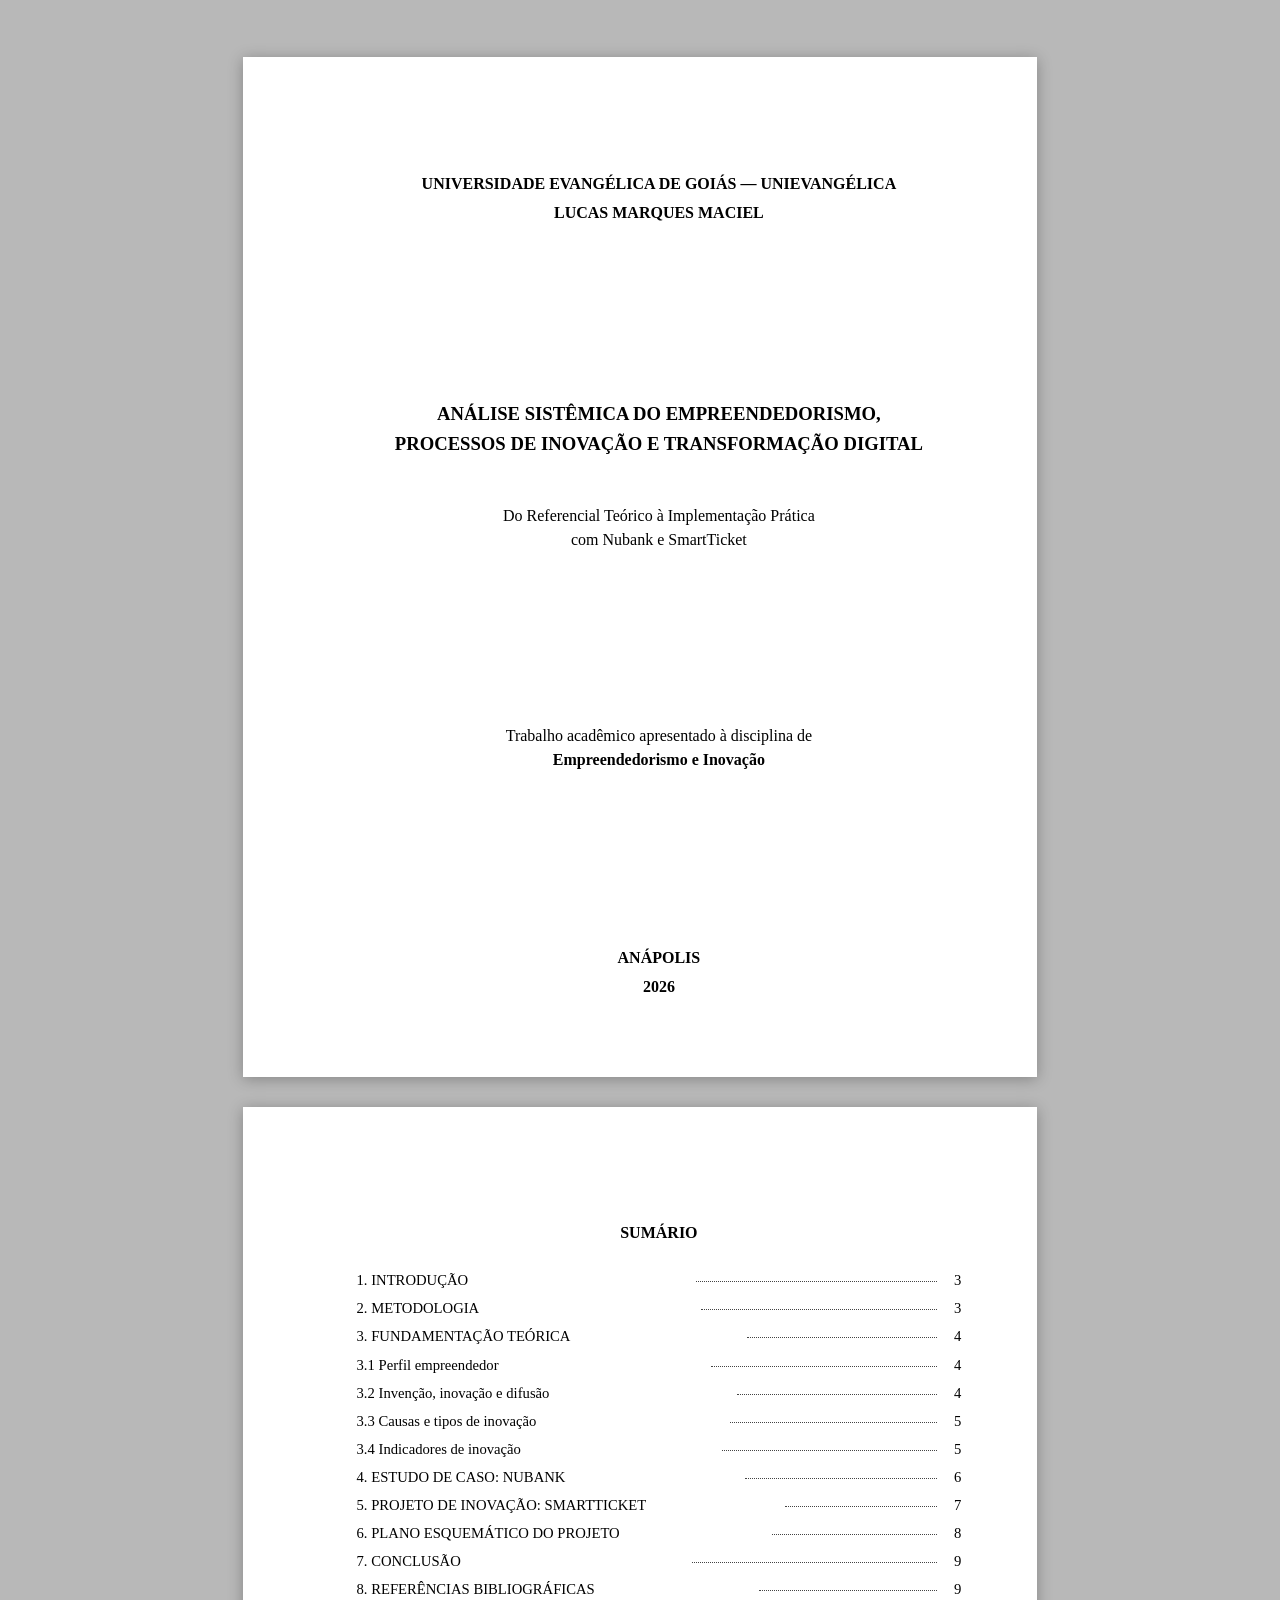
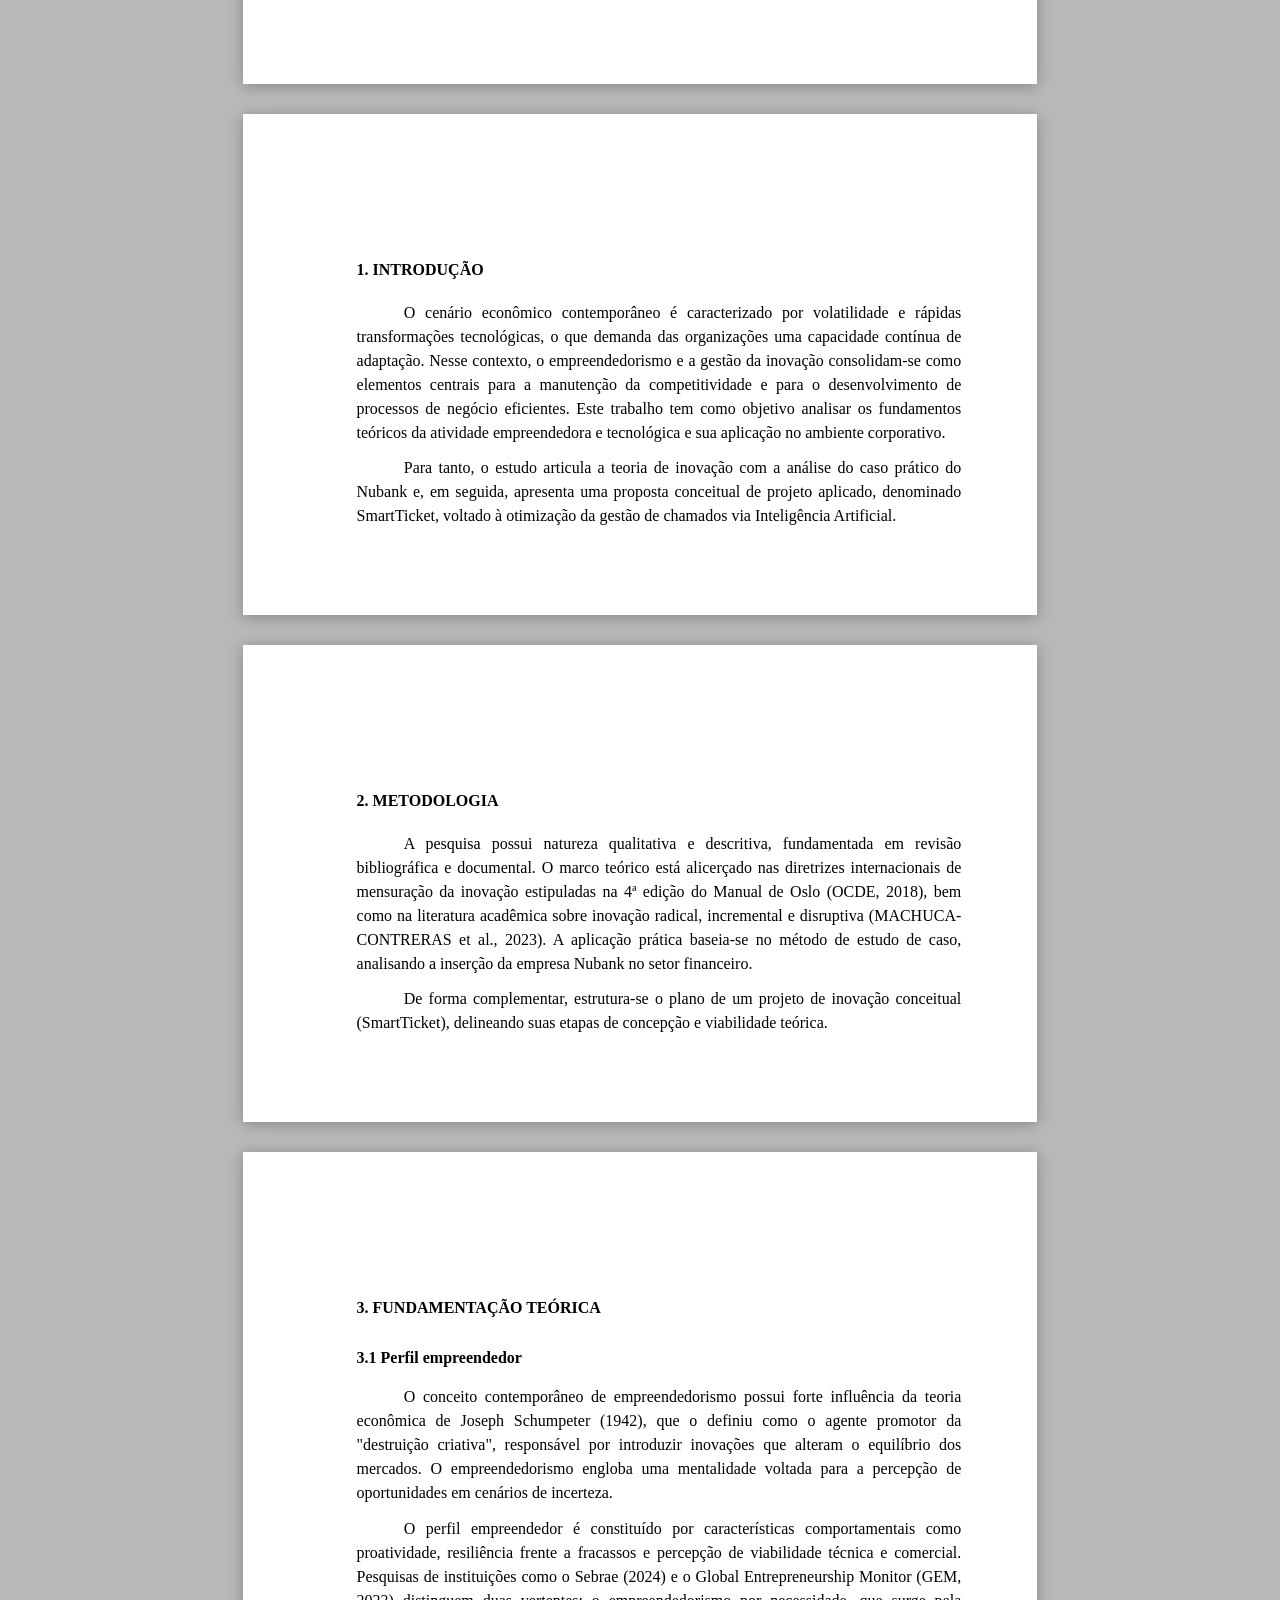
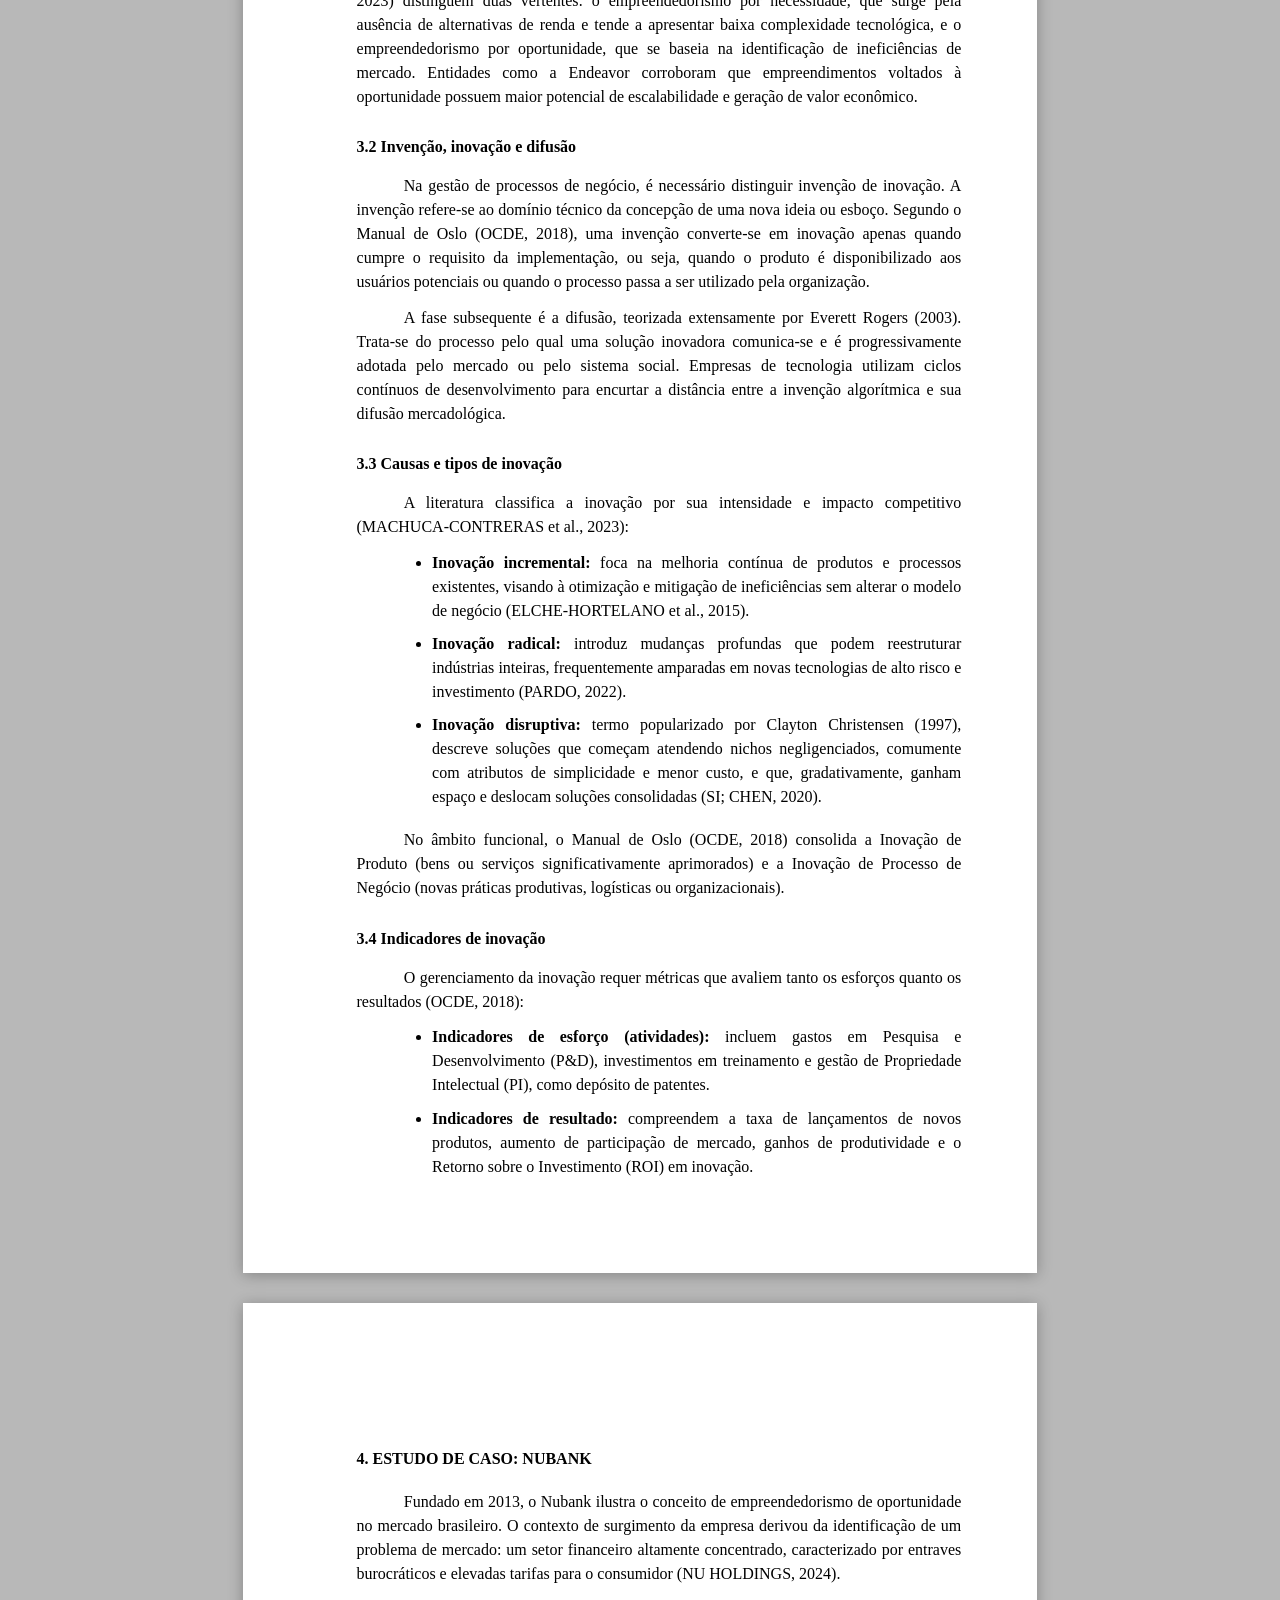
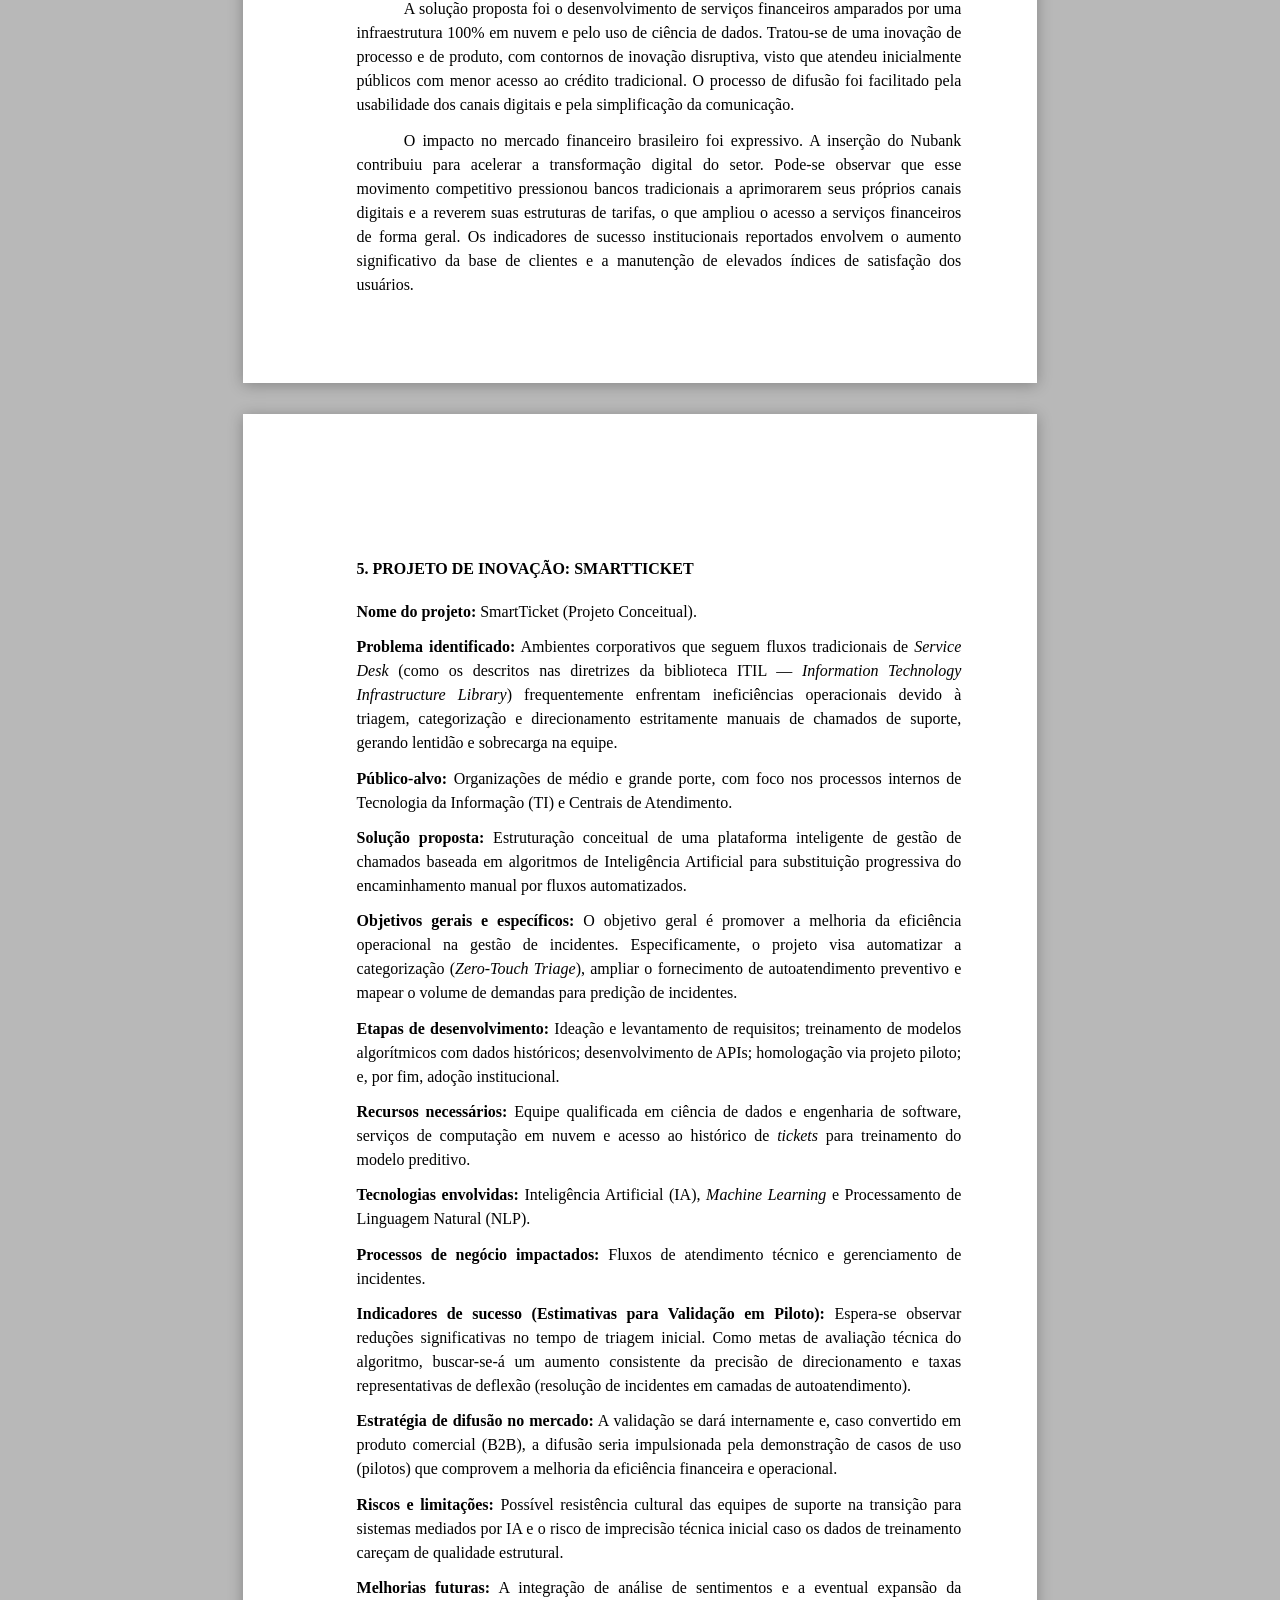
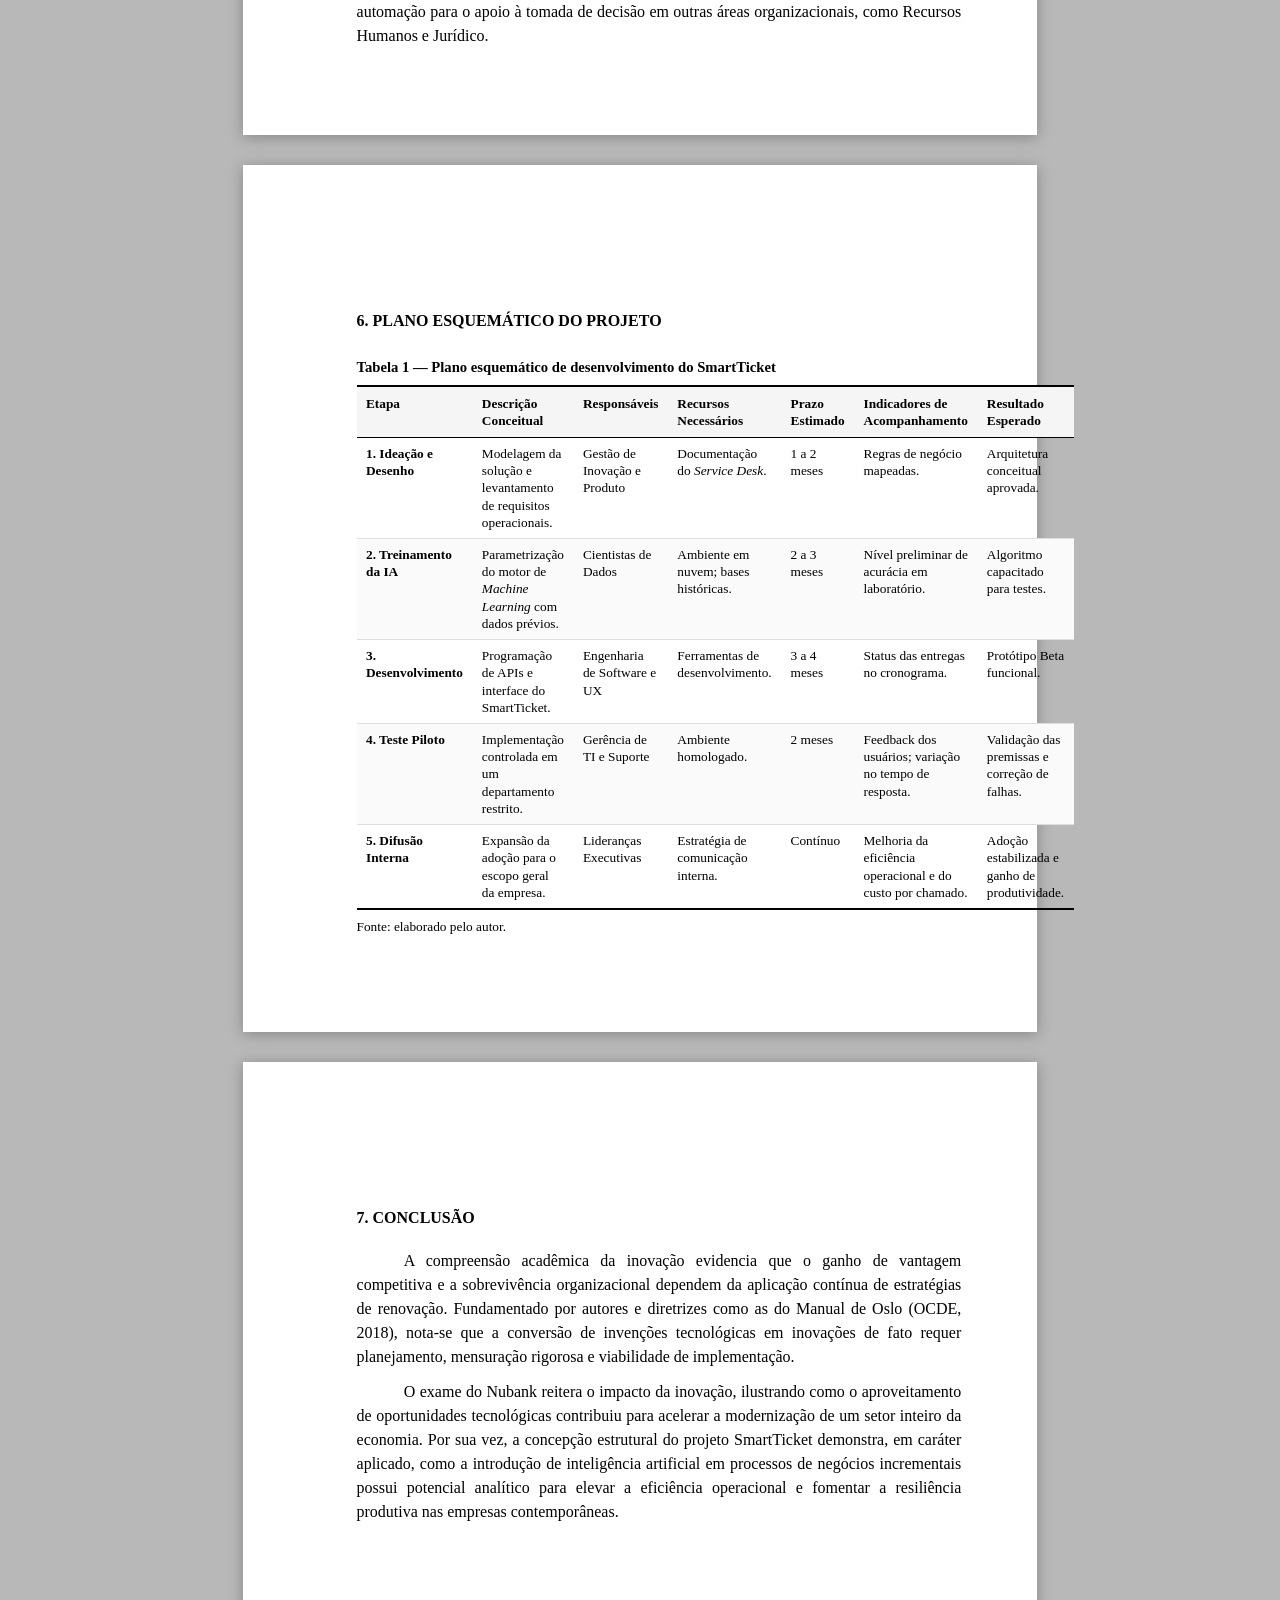
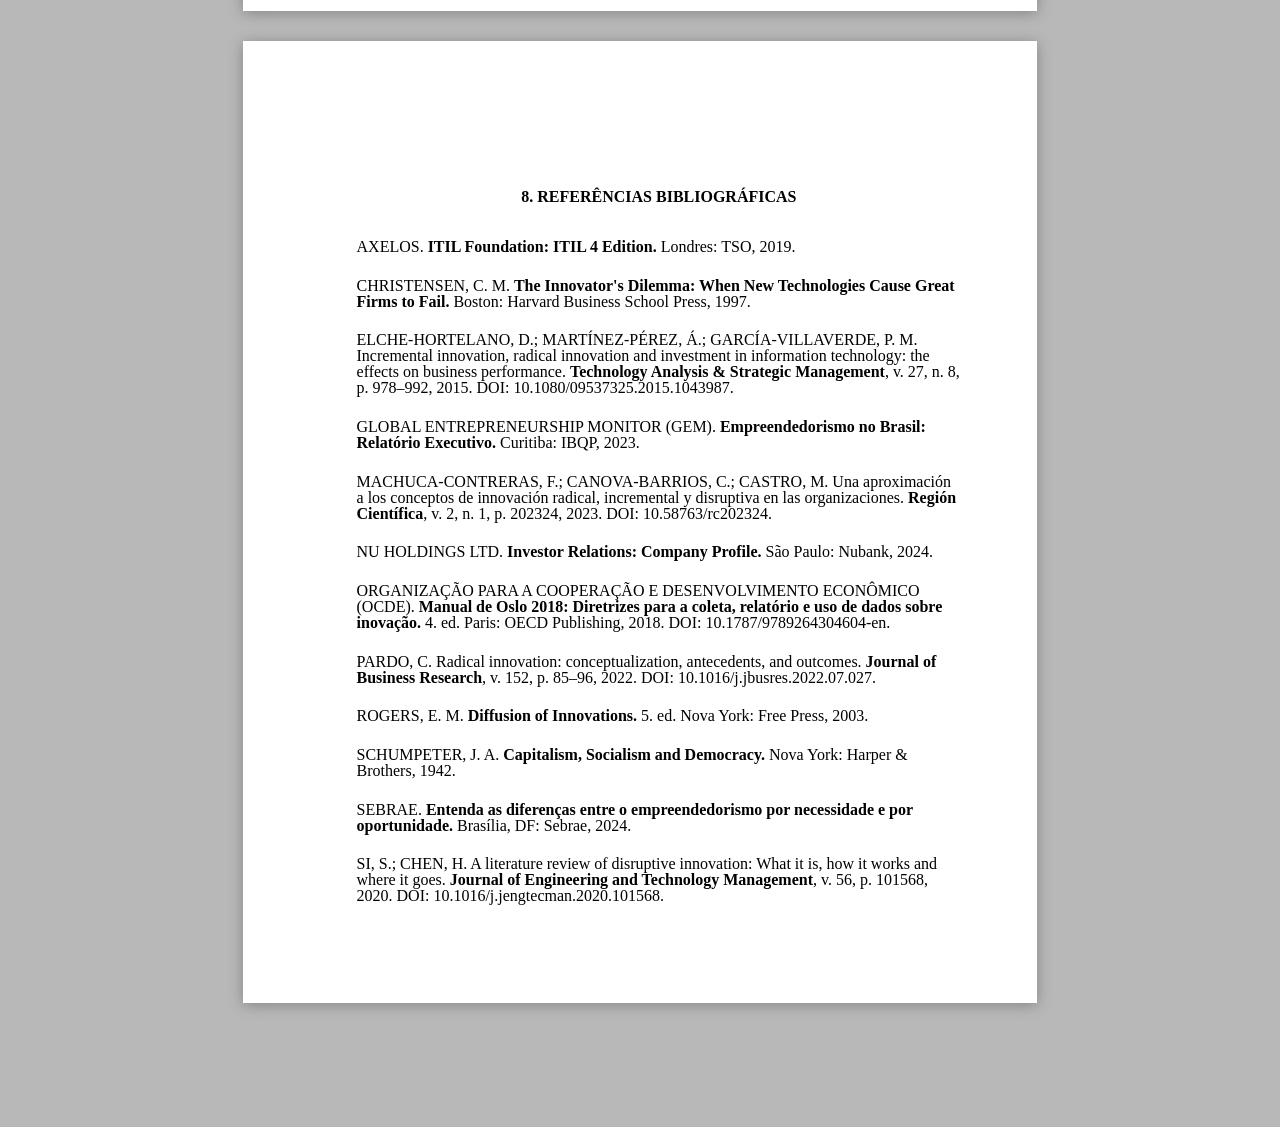
==== commit 312669a6: "style: reformata trabalho de empreendedorismo com padrao identico ao de SD Co-authored-by: Cursor <c" ====
--- a/Trabalho_Empreendedorismo_Inovação_Unieva/index.html
+++ b/Trabalho_Empreendedorismo_Inovação_Unieva/index.html
@@ -1,583 +1,275 @@
 <!DOCTYPE html>
 <html lang="pt-BR">
 <head>
-  <meta charset="UTF-8" />
-  <meta name="viewport" content="width=device-width, initial-scale=1.0" />
-  <title>Análise Sistêmica do Empreendedorismo, Processos de Inovação e Transformação Digital</title>
-  <link rel="stylesheet" href="style.css" />
+    <meta charset="UTF-8">
+    <meta name="viewport" content="width=device-width, initial-scale=1.0">
+    <title>Empreendedorismo e Inovação — SmartTicket</title>
+    <link rel="stylesheet" href="style.css">
 </head>
 <body>
 
 <!-- ════════════════════════════════════════════════════════
      CAPA
      ════════════════════════════════════════════════════════ -->
-<div class="pagina capa">
-
-  <div class="instituicao">
-    Universidade Evangélica de Goiás — UniEVANGÉLICA
-  </div>
-
-  <div class="autor">
-    Lucas Marques Maciel
-  </div>
-
-  <div class="titulo-bloco">
-    <div class="titulo">
-      Análise Sistêmica do Empreendedorismo,<br>
-      Processos de Inovação e Transformação Digital:<br>
-      Do Referencial Teórico à Implementação Prática<br>
-      com Nubank e SmartTicket
-    </div>
-  </div>
-
-  <div class="info-disciplina">
-    Trabalho acadêmico apresentado à disciplina de<br>
-    <strong>Empreendedorismo e Inovação</strong>
-  </div>
-
-  <div class="local-ano">
-    Anápolis<br>2026
-  </div>
-
-</div><!-- /capa -->
+<div class="cover page-break">
+    <div class="cover-header">
+        UNIVERSIDADE EVANGÉLICA DE GOIÁS — UniEVANGÉLICA<br>
+        LUCAS MARQUES MACIEL
+    </div>
+
+    <div>
+        <div class="cover-title">
+            ANÁLISE SISTÊMICA DO EMPREENDEDORISMO,<br>
+            PROCESSOS DE INOVAÇÃO E TRANSFORMAÇÃO DIGITAL
+        </div>
+        <div class="cover-subtitle">
+            Do Referencial Teórico à Implementação Prática<br>
+            com Nubank e SmartTicket
+        </div>
+    </div>
+
+    <div class="cover-subtitle" style="max-width:11cm; margin-top:0;">
+        Trabalho acadêmico apresentado à disciplina de<br>
+        <strong>Empreendedorismo e Inovação</strong>
+    </div>
+
+    <div class="cover-footer">
+        ANÁPOLIS<br>
+        2026
+    </div>
+</div>
 
 
 <!-- ════════════════════════════════════════════════════════
      SUMÁRIO
      ════════════════════════════════════════════════════════ -->
-<div class="pagina">
-
-  <p class="sumario-titulo">SUMÁRIO</p>
-
-  <ul class="sumario-lista">
-    <li>
-      <span class="sec-num">1</span>
-      <span class="sec-titulo">INTRODUÇÃO</span>
-      <span class="pontos"></span>
-      <span class="pag">3</span>
-    </li>
-    <li>
-      <span class="sec-num">2</span>
-      <span class="sec-titulo">METODOLOGIA</span>
-      <span class="pontos"></span>
-      <span class="pag">3</span>
-    </li>
-    <li>
-      <span class="sec-num">3</span>
-      <span class="sec-titulo">FUNDAMENTAÇÃO TEÓRICA</span>
-      <span class="pontos"></span>
-      <span class="pag">4</span>
-    </li>
-    <li class="subsec">
-      <span class="sec-num">3.1</span>
-      <span class="sec-titulo">Perfil empreendedor</span>
-      <span class="pontos"></span>
-      <span class="pag">4</span>
-    </li>
-    <li class="subsec">
-      <span class="sec-num">3.2</span>
-      <span class="sec-titulo">Invenção, inovação e difusão</span>
-      <span class="pontos"></span>
-      <span class="pag">4</span>
-    </li>
-    <li class="subsec">
-      <span class="sec-num">3.3</span>
-      <span class="sec-titulo">Causas e tipos de inovação</span>
-      <span class="pontos"></span>
-      <span class="pag">5</span>
-    </li>
-    <li class="subsec">
-      <span class="sec-num">3.4</span>
-      <span class="sec-titulo">Indicadores de inovação</span>
-      <span class="pontos"></span>
-      <span class="pag">5</span>
-    </li>
-    <li>
-      <span class="sec-num">4</span>
-      <span class="sec-titulo">ESTUDO DE CASO: NUBANK</span>
-      <span class="pontos"></span>
-      <span class="pag">6</span>
-    </li>
-    <li>
-      <span class="sec-num">5</span>
-      <span class="sec-titulo">PROJETO DE INOVAÇÃO: SMARTTICKET</span>
-      <span class="pontos"></span>
-      <span class="pag">7</span>
-    </li>
-    <li>
-      <span class="sec-num">6</span>
-      <span class="sec-titulo">PLANO ESQUEMÁTICO DO PROJETO</span>
-      <span class="pontos"></span>
-      <span class="pag">8</span>
-    </li>
-    <li>
-      <span class="sec-num">7</span>
-      <span class="sec-titulo">CONCLUSÃO</span>
-      <span class="pontos"></span>
-      <span class="pag">9</span>
-    </li>
-    <li>
-      <span class="sec-num">8</span>
-      <span class="sec-titulo">REFERÊNCIAS BIBLIOGRÁFICAS</span>
-      <span class="pontos"></span>
-      <span class="pag">9</span>
-    </li>
-  </ul>
-
-</div><!-- /sumário -->
-
-
-<!-- ════════════════════════════════════════════════════════
-     CORPO DO TEXTO — páginas 3 a 9
-     ════════════════════════════════════════════════════════ -->
-<div class="pagina">
-
-  <!-- ── 1. INTRODUÇÃO ───────────────────────────────────── -->
-  <div class="secao-bloco">
-    <h2 class="secao">1 INTRODUÇÃO</h2>
-    <p>
-      O cenário econômico contemporâneo é caracterizado por volatilidade e rápidas
-      transformações tecnológicas, o que demanda das organizações uma capacidade contínua
-      de adaptação. Nesse contexto, o empreendedorismo e a gestão da inovação
-      consolidam-se como elementos centrais para a manutenção da competitividade e para
-      o desenvolvimento de processos de negócio eficientes. Este trabalho tem como
-      objetivo analisar os fundamentos teóricos da atividade empreendedora e tecnológica
-      e sua aplicação no ambiente corporativo. Para tanto, o estudo articula a teoria de
-      inovação com a análise do caso prático do Nubank e, em seguida, apresenta uma
-      proposta conceitual de projeto aplicado, denominado SmartTicket, voltado à
-      otimização da gestão de chamados via Inteligência Artificial.
-    </p>
-  </div>
-
-  <!-- ── 2. METODOLOGIA ──────────────────────────────────── -->
-  <div class="secao-bloco">
-    <h2 class="secao">2 METODOLOGIA</h2>
-    <p>
-      A pesquisa possui natureza qualitativa e descritiva, fundamentada em revisão
-      bibliográfica e documental. O marco teórico está alicerçado nas diretrizes
-      internacionais de mensuração da inovação estipuladas na 4ª edição do Manual de
-      Oslo (OCDE, 2018), bem como na literatura acadêmica sobre inovação radical,
-      incremental e disruptiva (MACHUCA-CONTRERAS et al., 2023). A aplicação prática
-      baseia-se no método de estudo de caso, analisando a inserção da empresa Nubank no
-      setor financeiro. De forma complementar, estrutura-se o plano de um projeto de
-      inovação conceitual (SmartTicket), delineando suas etapas de concepção e
-      viabilidade teórica.
-    </p>
-  </div>
-
-  <!-- ── 3. FUNDAMENTAÇÃO TEÓRICA ───────────────────────── -->
-  <div class="secao-bloco">
-    <h2 class="secao">3 FUNDAMENTAÇÃO TEÓRICA</h2>
-
-    <!-- 3.1 -->
-    <h3 class="subsecao">3.1 Perfil empreendedor</h3>
-    <p>
-      O conceito contemporâneo de empreendedorismo possui forte influência da teoria
-      econômica de Joseph Schumpeter (1942), que o definiu como o agente promotor da
-      "destruição criativa", responsável por introduzir inovações que alteram o
-      equilíbrio dos mercados. O empreendedorismo engloba uma mentalidade voltada para
-      a percepção de oportunidades em cenários de incerteza.
-    </p>
-    <p>
-      O perfil empreendedor é constituído por características comportamentais como
-      proatividade, resiliência frente a fracassos e percepção de viabilidade técnica e
-      comercial. Pesquisas de instituições como o Sebrae (2024) e o Global
-      Entrepreneurship Monitor (GEM, 2023) distinguem duas vertentes: o
-      empreendedorismo por necessidade, que surge pela ausência de alternativas de renda
-      e tende a apresentar baixa complexidade tecnológica, e o empreendedorismo por
-      oportunidade, que se baseia na identificação de ineficiências de mercado.
-      Entidades como a Endeavor corroboram que empreendimentos voltados à oportunidade
-      possuem maior potencial de escalabilidade e geração de valor econômico.
-    </p>
-
-    <!-- 3.2 -->
-    <h3 class="subsecao">3.2 Invenção, inovação e difusão</h3>
-    <p>
-      Na gestão de processos de negócio, é necessário distinguir invenção de inovação.
-      A invenção refere-se ao domínio técnico da concepção de uma nova ideia ou esboço.
-      Segundo o Manual de Oslo (OCDE, 2018), uma invenção converte-se em inovação apenas
-      quando cumpre o requisito da implementação, ou seja, quando o produto é
-      disponibilizado aos usuários potenciais ou quando o processo passa a ser utilizado
-      pela organização.
-    </p>
-    <p>
-      A fase subsequente é a difusão, teorizada extensamente por Everett Rogers (2003).
-      Trata-se do processo pelo qual uma solução inovadora comunica-se e é
-      progressivamente adotada pelo mercado ou pelo sistema social. Empresas de
-      tecnologia utilizam ciclos contínuos de desenvolvimento para encurtar a distância
-      entre a invenção algorítmica e sua difusão mercadológica.
-    </p>
-
-    <!-- 3.3 -->
-    <h3 class="subsecao">3.3 Causas e tipos de inovação</h3>
-    <p>
-      A literatura classifica a inovação por sua intensidade e impacto competitivo
-      (MACHUCA-CONTRERAS et al., 2023):
-    </p>
-    <ul class="lista-abnt">
-      <li>
-        <strong>Inovação incremental:</strong> foca na melhoria contínua de produtos e
-        processos existentes, visando à otimização e mitigação de ineficiências sem
-        alterar o modelo de negócio (ELCHE-HORTELANO et al., 2015).
-      </li>
-      <li>
-        <strong>Inovação radical:</strong> introduz mudanças profundas que podem
-        reestruturar indústrias inteiras, frequentemente amparadas em novas tecnologias
-        de alto risco e investimento (PARDO, 2022).
-      </li>
-      <li>
-        <strong>Inovação disruptiva:</strong> termo popularizado por Clayton Christensen
-        (1997), descreve soluções que começam atendendo nichos negligenciados,
-        comumente com atributos de simplicidade e menor custo, e que, gradativamente,
-        ganham espaço e deslocam soluções consolidadas (SI; CHEN, 2020).
-      </li>
+<div class="page-break" id="sumario">
+    <div class="toc-title">SUMÁRIO</div>
+    <ul class="toc-list">
+        <li><a href="#sec1">1. INTRODUÇÃO</a> <span class="dots"></span> <a href="#sec1">3</a></li>
+        <li><a href="#sec2">2. METODOLOGIA</a> <span class="dots"></span> <a href="#sec2">3</a></li>
+        <li><a href="#sec3">3. FUNDAMENTAÇÃO TEÓRICA</a> <span class="dots"></span> <a href="#sec3">4</a></li>
+        <li><a href="#sec31">3.1 Perfil empreendedor</a> <span class="dots"></span> <a href="#sec31">4</a></li>
+        <li><a href="#sec32">3.2 Invenção, inovação e difusão</a> <span class="dots"></span> <a href="#sec32">4</a></li>
+        <li><a href="#sec33">3.3 Causas e tipos de inovação</a> <span class="dots"></span> <a href="#sec33">5</a></li>
+        <li><a href="#sec34">3.4 Indicadores de inovação</a> <span class="dots"></span> <a href="#sec34">5</a></li>
+        <li><a href="#sec4">4. ESTUDO DE CASO: NUBANK</a> <span class="dots"></span> <a href="#sec4">6</a></li>
+        <li><a href="#sec5">5. PROJETO DE INOVAÇÃO: SMARTTICKET</a> <span class="dots"></span> <a href="#sec5">7</a></li>
+        <li><a href="#sec6">6. PLANO ESQUEMÁTICO DO PROJETO</a> <span class="dots"></span> <a href="#sec6">8</a></li>
+        <li><a href="#sec7">7. CONCLUSÃO</a> <span class="dots"></span> <a href="#sec7">9</a></li>
+        <li><a href="#sec8">8. REFERÊNCIAS BIBLIOGRÁFICAS</a> <span class="dots"></span> <a href="#sec8">9</a></li>
     </ul>
-    <p>
-      No âmbito funcional, o Manual de Oslo (OCDE, 2018) consolida a Inovação de
-      Produto (bens ou serviços significativamente aprimorados) e a Inovação de Processo
-      de Negócio (novas práticas produtivas, logísticas ou organizacionais).
-    </p>
-
-    <!-- 3.4 -->
-    <h3 class="subsecao">3.4 Indicadores de inovação</h3>
-    <p>
-      O gerenciamento da inovação requer métricas que avaliem tanto os esforços quanto
-      os resultados (OCDE, 2018):
-    </p>
-    <ul class="lista-abnt">
-      <li>
-        <strong>Indicadores de esforço (atividades):</strong> incluem gastos em Pesquisa
-        e Desenvolvimento (P&amp;D), investimentos em treinamento e gestão de Propriedade
-        Intelectual (PI), como depósito de patentes.
-      </li>
-      <li>
-        <strong>Indicadores de resultado:</strong> compreendem a taxa de lançamentos de
-        novos produtos, aumento de participação de mercado, ganhos de produtividade e o
-        Retorno sobre o Investimento (ROI) em inovação.
-      </li>
+</div>
+
+
+<!-- ════════════════════════════════════════════════════════
+     1. INTRODUÇÃO
+     ════════════════════════════════════════════════════════ -->
+<div id="sec1">
+    <h1>1. INTRODUÇÃO</h1>
+    <p>O cenário econômico contemporâneo é caracterizado por volatilidade e rápidas transformações tecnológicas, o que demanda das organizações uma capacidade contínua de adaptação. Nesse contexto, o empreendedorismo e a gestão da inovação consolidam-se como elementos centrais para a manutenção da competitividade e para o desenvolvimento de processos de negócio eficientes. Este trabalho tem como objetivo analisar os fundamentos teóricos da atividade empreendedora e tecnológica e sua aplicação no ambiente corporativo.</p>
+    <p>Para tanto, o estudo articula a teoria de inovação com a análise do caso prático do Nubank e, em seguida, apresenta uma proposta conceitual de projeto aplicado, denominado SmartTicket, voltado à otimização da gestão de chamados via Inteligência Artificial.</p>
+</div>
+
+
+<!-- ════════════════════════════════════════════════════════
+     2. METODOLOGIA
+     ════════════════════════════════════════════════════════ -->
+<div id="sec2">
+    <h1>2. METODOLOGIA</h1>
+    <p>A pesquisa possui natureza qualitativa e descritiva, fundamentada em revisão bibliográfica e documental. O marco teórico está alicerçado nas diretrizes internacionais de mensuração da inovação estipuladas na 4ª edição do Manual de Oslo (OCDE, 2018), bem como na literatura acadêmica sobre inovação radical, incremental e disruptiva (MACHUCA-CONTRERAS et al., 2023). A aplicação prática baseia-se no método de estudo de caso, analisando a inserção da empresa Nubank no setor financeiro.</p>
+    <p>De forma complementar, estrutura-se o plano de um projeto de inovação conceitual (SmartTicket), delineando suas etapas de concepção e viabilidade teórica.</p>
+</div>
+
+
+<!-- ════════════════════════════════════════════════════════
+     3. FUNDAMENTAÇÃO TEÓRICA
+     ════════════════════════════════════════════════════════ -->
+<div id="sec3">
+    <h1>3. FUNDAMENTAÇÃO TEÓRICA</h1>
+
+    <h2 id="sec31">3.1 Perfil empreendedor</h2>
+    <p>O conceito contemporâneo de empreendedorismo possui forte influência da teoria econômica de Joseph Schumpeter (1942), que o definiu como o agente promotor da "destruição criativa", responsável por introduzir inovações que alteram o equilíbrio dos mercados. O empreendedorismo engloba uma mentalidade voltada para a percepção de oportunidades em cenários de incerteza.</p>
+    <p>O perfil empreendedor é constituído por características comportamentais como proatividade, resiliência frente a fracassos e percepção de viabilidade técnica e comercial. Pesquisas de instituições como o Sebrae (2024) e o Global Entrepreneurship Monitor (GEM, 2023) distinguem duas vertentes: o empreendedorismo por necessidade, que surge pela ausência de alternativas de renda e tende a apresentar baixa complexidade tecnológica, e o empreendedorismo por oportunidade, que se baseia na identificação de ineficiências de mercado. Entidades como a Endeavor corroboram que empreendimentos voltados à oportunidade possuem maior potencial de escalabilidade e geração de valor econômico.</p>
+
+    <h2 id="sec32">3.2 Invenção, inovação e difusão</h2>
+    <p>Na gestão de processos de negócio, é necessário distinguir invenção de inovação. A invenção refere-se ao domínio técnico da concepção de uma nova ideia ou esboço. Segundo o Manual de Oslo (OCDE, 2018), uma invenção converte-se em inovação apenas quando cumpre o requisito da implementação, ou seja, quando o produto é disponibilizado aos usuários potenciais ou quando o processo passa a ser utilizado pela organização.</p>
+    <p>A fase subsequente é a difusão, teorizada extensamente por Everett Rogers (2003). Trata-se do processo pelo qual uma solução inovadora comunica-se e é progressivamente adotada pelo mercado ou pelo sistema social. Empresas de tecnologia utilizam ciclos contínuos de desenvolvimento para encurtar a distância entre a invenção algorítmica e sua difusão mercadológica.</p>
+
+    <h2 id="sec33">3.3 Causas e tipos de inovação</h2>
+    <p>A literatura classifica a inovação por sua intensidade e impacto competitivo (MACHUCA-CONTRERAS et al., 2023):</p>
+    <ul>
+        <li><strong>Inovação incremental:</strong> foca na melhoria contínua de produtos e processos existentes, visando à otimização e mitigação de ineficiências sem alterar o modelo de negócio (ELCHE-HORTELANO et al., 2015).</li>
+        <li><strong>Inovação radical:</strong> introduz mudanças profundas que podem reestruturar indústrias inteiras, frequentemente amparadas em novas tecnologias de alto risco e investimento (PARDO, 2022).</li>
+        <li><strong>Inovação disruptiva:</strong> termo popularizado por Clayton Christensen (1997), descreve soluções que começam atendendo nichos negligenciados, comumente com atributos de simplicidade e menor custo, e que, gradativamente, ganham espaço e deslocam soluções consolidadas (SI; CHEN, 2020).</li>
     </ul>
-  </div>
-
-</div><!-- /pagina 3 -->
-
-
-<div class="pagina">
-
-  <!-- ── 4. ESTUDO DE CASO: NUBANK ──────────────────────── -->
-  <div class="secao-bloco">
-    <h2 class="secao">4 ESTUDO DE CASO: NUBANK</h2>
-    <p>
-      Fundado em 2013, o Nubank ilustra o conceito de empreendedorismo de oportunidade
-      no mercado brasileiro. O contexto de surgimento da empresa derivou da identificação
-      de um problema de mercado: um setor financeiro altamente concentrado, caracterizado
-      por entraves burocráticos e elevadas tarifas para o consumidor (NU HOLDINGS, 2024).
-    </p>
-    <p>
-      A solução proposta foi o desenvolvimento de serviços financeiros amparados por uma
-      infraestrutura 100% em nuvem e pelo uso de ciência de dados. Tratou-se de uma
-      inovação de processo e de produto, com contornos de inovação disruptiva, visto que
-      atendeu inicialmente públicos com menor acesso ao crédito tradicional. O processo
-      de difusão foi facilitado pela usabilidade dos canais digitais e pela simplificação
-      da comunicação.
-    </p>
-    <p>
-      O seu impacto no mercado financeiro brasileiro foi expressivo. A inserção do Nubank
-      contribuiu para acelerar a transformação digital do setor. Pode-se observar que
-      esse movimento competitivo pressionou bancos tradicionais a aprimorarem seus
-      próprios canais digitais e a reverem suas estruturas de tarifas, o que ampliou o
-      acesso a serviços financeiros de forma geral. Os indicadores de sucesso
-      institucionais reportados envolvem o aumento significativo da base de clientes e a
-      manutenção de elevados índices de satisfação dos usuários.
-    </p>
-  </div>
-
-  <!-- ── 5. PROJETO: SMARTTICKET ────────────────────────── -->
-  <div class="secao-bloco">
-    <h2 class="secao">5 PROJETO DE INOVAÇÃO: SMARTTICKET</h2>
-
-    <div class="projeto-item">
-      <p class="sem-indent">
-        <strong>Nome do projeto:</strong> SmartTicket (Projeto Conceitual).
-      </p>
-    </div>
-
-    <div class="projeto-item">
-      <p class="sem-indent">
-        <strong>Problema identificado:</strong> Ambientes corporativos que seguem fluxos
-        tradicionais de <em>Service Desk</em> (como os descritos nas diretrizes da
-        biblioteca ITIL — <em>Information Technology Infrastructure Library</em>)
-        frequentemente enfrentam ineficiências operacionais devido à triagem,
-        categorização e direcionamento estritamente manuais de chamados de suporte,
-        gerando lentidão e sobrecarga na equipe.
-      </p>
-    </div>
-
-    <div class="projeto-item">
-      <p class="sem-indent">
-        <strong>Público-alvo:</strong> Organizações de médio e grande porte, com foco
-        nos processos internos de Tecnologia da Informação (TI) e Centrais de
-        Atendimento.
-      </p>
-    </div>
-
-    <div class="projeto-item">
-      <p class="sem-indent">
-        <strong>Solução proposta:</strong> Estruturação conceitual de uma plataforma
-        inteligente de gestão de chamados baseada em algoritmos de Inteligência
-        Artificial para substituição progressiva do encaminhamento manual por fluxos
-        automatizados.
-      </p>
-    </div>
-
-    <div class="projeto-item">
-      <p class="sem-indent">
-        <strong>Objetivos gerais e específicos:</strong> O objetivo geral é promover a
-        melhoria da eficiência operacional na gestão de incidentes. Especificamente, o
-        projeto visa automatizar a categorização (<em>Zero-Touch Triage</em>), ampliar o
-        fornecimento de autoatendimento preventivo e mapear o volume de demandas para
-        predição de incidentes.
-      </p>
-    </div>
-
-    <div class="projeto-item">
-      <p class="sem-indent">
-        <strong>Etapas de desenvolvimento:</strong> Ideação e levantamento de requisitos;
-        treinamento de modelos algorítmicos com dados históricos; desenvolvimento de
-        APIs; homologação via projeto piloto; e, por fim, adoção institucional.
-      </p>
-    </div>
-
-    <div class="projeto-item">
-      <p class="sem-indent">
-        <strong>Recursos necessários:</strong> Equipe qualificada em ciência de dados e
-        engenharia de software, serviços de computação em nuvem e acesso ao histórico de
-        <em>tickets</em> para treinamento do modelo preditivo.
-      </p>
-    </div>
-
-    <div class="projeto-item">
-      <p class="sem-indent">
-        <strong>Tecnologias envolvidas:</strong> Inteligência Artificial (IA),
-        <em>Machine Learning</em> e Processamento de Linguagem Natural (NLP).
-      </p>
-    </div>
-
-    <div class="projeto-item">
-      <p class="sem-indent">
-        <strong>Processos de negócio impactados:</strong> Fluxos de atendimento técnico
-        e gerenciamento de incidentes.
-      </p>
-    </div>
-
-    <div class="projeto-item">
-      <p class="sem-indent">
-        <strong>Indicadores de sucesso (Estimativas para Validação em Piloto):</strong>
-        Espera-se observar reduções significativas no tempo de triagem inicial. Como
-        metas de avaliação técnica do algoritmo, buscar-se-á um aumento consistente da
-        precisão de direcionamento e taxas representativas de deflexão (resolução de
-        incidentes em camadas de autoatendimento).
-      </p>
-    </div>
-
-    <div class="projeto-item">
-      <p class="sem-indent">
-        <strong>Estratégia de difusão no mercado:</strong> A validação se dará
-        internamente e, caso convertido em produto comercial (B2B), a difusão seria
-        impulsionada pela demonstração de casos de uso (pilotos) que comprovem a melhoria
-        da eficiência financeira e operacional.
-      </p>
-    </div>
-
-    <div class="projeto-item">
-      <p class="sem-indent">
-        <strong>Riscos e limitações:</strong> Possível resistência cultural das equipes
-        de suporte na transição para sistemas mediados por IA e o risco de imprecisão
-        técnica inicial caso os dados de treinamento careçam de qualidade estrutural.
-      </p>
-    </div>
-
-    <div class="projeto-item">
-      <p class="sem-indent">
-        <strong>Melhorias futuras:</strong> A integração de análise de sentimentos e a
-        eventual expansão da automação para o apoio à tomada de decisão em outras áreas
-        organizacionais, como Recursos Humanos e Jurídico.
-      </p>
-    </div>
-
-  </div>
-
-</div><!-- /pagina 4 -->
-
-
-<div class="pagina">
-
-  <!-- ── 6. PLANO ESQUEMÁTICO ───────────────────────────── -->
-  <div class="secao-bloco">
-    <h2 class="secao">6 PLANO ESQUEMÁTICO DO PROJETO</h2>
-
-    <div class="tabela-container">
-      <p class="tabela-titulo">Tabela 1 — Plano esquemático de desenvolvimento do SmartTicket</p>
-      <table class="abnt">
+    <p>No âmbito funcional, o Manual de Oslo (OCDE, 2018) consolida a Inovação de Produto (bens ou serviços significativamente aprimorados) e a Inovação de Processo de Negócio (novas práticas produtivas, logísticas ou organizacionais).</p>
+
+    <h2 id="sec34">3.4 Indicadores de inovação</h2>
+    <p>O gerenciamento da inovação requer métricas que avaliem tanto os esforços quanto os resultados (OCDE, 2018):</p>
+    <ul>
+        <li><strong>Indicadores de esforço (atividades):</strong> incluem gastos em Pesquisa e Desenvolvimento (P&amp;D), investimentos em treinamento e gestão de Propriedade Intelectual (PI), como depósito de patentes.</li>
+        <li><strong>Indicadores de resultado:</strong> compreendem a taxa de lançamentos de novos produtos, aumento de participação de mercado, ganhos de produtividade e o Retorno sobre o Investimento (ROI) em inovação.</li>
+    </ul>
+</div>
+
+
+<!-- ════════════════════════════════════════════════════════
+     4. ESTUDO DE CASO: NUBANK
+     ════════════════════════════════════════════════════════ -->
+<div id="sec4">
+    <h1>4. ESTUDO DE CASO: NUBANK</h1>
+    <p>Fundado em 2013, o Nubank ilustra o conceito de empreendedorismo de oportunidade no mercado brasileiro. O contexto de surgimento da empresa derivou da identificação de um problema de mercado: um setor financeiro altamente concentrado, caracterizado por entraves burocráticos e elevadas tarifas para o consumidor (NU HOLDINGS, 2024).</p>
+    <p>A solução proposta foi o desenvolvimento de serviços financeiros amparados por uma infraestrutura 100% em nuvem e pelo uso de ciência de dados. Tratou-se de uma inovação de processo e de produto, com contornos de inovação disruptiva, visto que atendeu inicialmente públicos com menor acesso ao crédito tradicional. O processo de difusão foi facilitado pela usabilidade dos canais digitais e pela simplificação da comunicação.</p>
+    <p>O impacto no mercado financeiro brasileiro foi expressivo. A inserção do Nubank contribuiu para acelerar a transformação digital do setor. Pode-se observar que esse movimento competitivo pressionou bancos tradicionais a aprimorarem seus próprios canais digitais e a reverem suas estruturas de tarifas, o que ampliou o acesso a serviços financeiros de forma geral. Os indicadores de sucesso institucionais reportados envolvem o aumento significativo da base de clientes e a manutenção de elevados índices de satisfação dos usuários.</p>
+</div>
+
+
+<!-- ════════════════════════════════════════════════════════
+     5. PROJETO DE INOVAÇÃO: SMARTTICKET
+     ════════════════════════════════════════════════════════ -->
+<div id="sec5">
+    <h1>5. PROJETO DE INOVAÇÃO: SMARTTICKET</h1>
+
+    <p class="no-indent"><strong>Nome do projeto:</strong> SmartTicket (Projeto Conceitual).</p>
+
+    <p class="no-indent"><strong>Problema identificado:</strong> Ambientes corporativos que seguem fluxos tradicionais de <em>Service Desk</em> (como os descritos nas diretrizes da biblioteca ITIL — <em>Information Technology Infrastructure Library</em>) frequentemente enfrentam ineficiências operacionais devido à triagem, categorização e direcionamento estritamente manuais de chamados de suporte, gerando lentidão e sobrecarga na equipe.</p>
+
+    <p class="no-indent"><strong>Público-alvo:</strong> Organizações de médio e grande porte, com foco nos processos internos de Tecnologia da Informação (TI) e Centrais de Atendimento.</p>
+
+    <p class="no-indent"><strong>Solução proposta:</strong> Estruturação conceitual de uma plataforma inteligente de gestão de chamados baseada em algoritmos de Inteligência Artificial para substituição progressiva do encaminhamento manual por fluxos automatizados.</p>
+
+    <p class="no-indent"><strong>Objetivos gerais e específicos:</strong> O objetivo geral é promover a melhoria da eficiência operacional na gestão de incidentes. Especificamente, o projeto visa automatizar a categorização (<em>Zero-Touch Triage</em>), ampliar o fornecimento de autoatendimento preventivo e mapear o volume de demandas para predição de incidentes.</p>
+
+    <p class="no-indent"><strong>Etapas de desenvolvimento:</strong> Ideação e levantamento de requisitos; treinamento de modelos algorítmicos com dados históricos; desenvolvimento de APIs; homologação via projeto piloto; e, por fim, adoção institucional.</p>
+
+    <p class="no-indent"><strong>Recursos necessários:</strong> Equipe qualificada em ciência de dados e engenharia de software, serviços de computação em nuvem e acesso ao histórico de <em>tickets</em> para treinamento do modelo preditivo.</p>
+
+    <p class="no-indent"><strong>Tecnologias envolvidas:</strong> Inteligência Artificial (IA), <em>Machine Learning</em> e Processamento de Linguagem Natural (NLP).</p>
+
+    <p class="no-indent"><strong>Processos de negócio impactados:</strong> Fluxos de atendimento técnico e gerenciamento de incidentes.</p>
+
+    <p class="no-indent"><strong>Indicadores de sucesso (Estimativas para Validação em Piloto):</strong> Espera-se observar reduções significativas no tempo de triagem inicial. Como metas de avaliação técnica do algoritmo, buscar-se-á um aumento consistente da precisão de direcionamento e taxas representativas de deflexão (resolução de incidentes em camadas de autoatendimento).</p>
+
+    <p class="no-indent"><strong>Estratégia de difusão no mercado:</strong> A validação se dará internamente e, caso convertido em produto comercial (B2B), a difusão seria impulsionada pela demonstração de casos de uso (pilotos) que comprovem a melhoria da eficiência financeira e operacional.</p>
+
+    <p class="no-indent"><strong>Riscos e limitações:</strong> Possível resistência cultural das equipes de suporte na transição para sistemas mediados por IA e o risco de imprecisão técnica inicial caso os dados de treinamento careçam de qualidade estrutural.</p>
+
+    <p class="no-indent"><strong>Melhorias futuras:</strong> A integração de análise de sentimentos e a eventual expansão da automação para o apoio à tomada de decisão em outras áreas organizacionais, como Recursos Humanos e Jurídico.</p>
+</div>
+
+
+<!-- ════════════════════════════════════════════════════════
+     6. PLANO ESQUEMÁTICO DO PROJETO
+     ════════════════════════════════════════════════════════ -->
+<div id="sec6">
+    <h1>6. PLANO ESQUEMÁTICO DO PROJETO</h1>
+
+    <p class="table-title">Tabela 1 — Plano esquemático de desenvolvimento do SmartTicket</p>
+    <table class="abnt">
         <thead>
-          <tr>
-            <th style="width:8%">Etapa</th>
-            <th style="width:18%">Descrição Conceitual</th>
-            <th style="width:14%">Responsáveis</th>
-            <th style="width:16%">Recursos Necessários</th>
-            <th style="width:9%">Prazo Estimado</th>
-            <th style="width:18%">Indicadores de Acompanhamento</th>
-            <th style="width:17%">Resultado Esperado</th>
-          </tr>
+            <tr>
+                <th style="width:10%">Etapa</th>
+                <th style="width:18%">Descrição Conceitual</th>
+                <th style="width:14%">Responsáveis</th>
+                <th style="width:15%">Recursos Necessários</th>
+                <th style="width:9%">Prazo Estimado</th>
+                <th style="width:18%">Indicadores de Acompanhamento</th>
+                <th style="width:16%">Resultado Esperado</th>
+            </tr>
         </thead>
         <tbody>
-          <tr>
-            <td><strong>1. Ideação e Desenho</strong></td>
-            <td>Modelagem da solução e levantamento de requisitos operacionais.</td>
-            <td>Gestão de Inovação e Produto</td>
-            <td>Documentação do <em>Service Desk</em>.</td>
-            <td>1 a 2 meses</td>
-            <td>Regras de negócio mapeadas.</td>
-            <td>Arquitetura conceitual aprovada.</td>
-          </tr>
-          <tr>
-            <td><strong>2. Treinamento da IA</strong></td>
-            <td>Parametrização do motor de <em>Machine Learning</em> com dados prévios.</td>
-            <td>Cientistas de Dados</td>
-            <td>Ambiente em nuvem; bases históricas.</td>
-            <td>2 a 3 meses</td>
-            <td>Nível preliminar de acurácia em laboratório.</td>
-            <td>Algoritmo capacitado para testes.</td>
-          </tr>
-          <tr>
-            <td><strong>3. Desenvolvimento</strong></td>
-            <td>Programação de APIs e interface do SmartTicket.</td>
-            <td>Engenharia de Software e UX</td>
-            <td>Ferramentas de desenvolvimento.</td>
-            <td>3 a 4 meses</td>
-            <td>Status das entregas no cronograma.</td>
-            <td>Protótipo Beta funcional.</td>
-          </tr>
-          <tr>
-            <td><strong>4. Teste Piloto</strong></td>
-            <td>Implementação controlada em um departamento restrito.</td>
-            <td>Gerência de TI e Suporte</td>
-            <td>Ambiente homologado.</td>
-            <td>2 meses</td>
-            <td>Feedback dos usuários; variação no tempo de resposta.</td>
-            <td>Validação das premissas e correção de falhas.</td>
-          </tr>
-          <tr>
-            <td><strong>5. Difusão Interna</strong></td>
-            <td>Expansão da adoção para o escopo geral da empresa.</td>
-            <td>Lideranças Executivas</td>
-            <td>Estratégia de comunicação interna.</td>
-            <td>Contínuo</td>
-            <td>Melhoria da eficiência operacional e do custo por chamado.</td>
-            <td>Adoção estabilizada e ganho de produtividade.</td>
-          </tr>
+            <tr>
+                <td><strong>1. Ideação e Desenho</strong></td>
+                <td>Modelagem da solução e levantamento de requisitos operacionais.</td>
+                <td>Gestão de Inovação e Produto</td>
+                <td>Documentação do <em>Service Desk</em>.</td>
+                <td>1 a 2 meses</td>
+                <td>Regras de negócio mapeadas.</td>
+                <td>Arquitetura conceitual aprovada.</td>
+            </tr>
+            <tr>
+                <td><strong>2. Treinamento da IA</strong></td>
+                <td>Parametrização do motor de <em>Machine Learning</em> com dados prévios.</td>
+                <td>Cientistas de Dados</td>
+                <td>Ambiente em nuvem; bases históricas.</td>
+                <td>2 a 3 meses</td>
+                <td>Nível preliminar de acurácia em laboratório.</td>
+                <td>Algoritmo capacitado para testes.</td>
+            </tr>
+            <tr>
+                <td><strong>3. Desenvolvimento</strong></td>
+                <td>Programação de APIs e interface do SmartTicket.</td>
+                <td>Engenharia de Software e UX</td>
+                <td>Ferramentas de desenvolvimento.</td>
+                <td>3 a 4 meses</td>
+                <td>Status das entregas no cronograma.</td>
+                <td>Protótipo Beta funcional.</td>
+            </tr>
+            <tr>
+                <td><strong>4. Teste Piloto</strong></td>
+                <td>Implementação controlada em um departamento restrito.</td>
+                <td>Gerência de TI e Suporte</td>
+                <td>Ambiente homologado.</td>
+                <td>2 meses</td>
+                <td>Feedback dos usuários; variação no tempo de resposta.</td>
+                <td>Validação das premissas e correção de falhas.</td>
+            </tr>
+            <tr>
+                <td><strong>5. Difusão Interna</strong></td>
+                <td>Expansão da adoção para o escopo geral da empresa.</td>
+                <td>Lideranças Executivas</td>
+                <td>Estratégia de comunicação interna.</td>
+                <td>Contínuo</td>
+                <td>Melhoria da eficiência operacional e do custo por chamado.</td>
+                <td>Adoção estabilizada e ganho de produtividade.</td>
+            </tr>
         </tbody>
-      </table>
-      <p class="tabela-fonte">Fonte: elaborado pelo autor.</p>
-    </div>
-  </div>
-
-  <!-- ── 7. CONCLUSÃO ────────────────────────────────────── -->
-  <div class="secao-bloco">
-    <h2 class="secao">7 CONCLUSÃO</h2>
-    <p>
-      A compreensão acadêmica da inovação evidencia que o ganho de vantagem competitiva
-      e a sobrevivência organizacional dependem da aplicação contínua de estratégias de
-      renovação. Fundamentado por autores e diretrizes como as do Manual de Oslo (OCDE,
-      2018), nota-se que a conversão de invenções tecnológicas em inovações de fato
-      requer planejamento, mensuração rigorosa e viabilidade de implementação. O exame
-      do Nubank reitera o impacto da inovação, ilustrando como o aproveitamento de
-      oportunidades tecnológicas contribuiu para acelerar a modernização de um setor
-      inteiro da economia. Por sua vez, a concepção estrutural do projeto SmartTicket
-      demonstra, em caráter aplicado, como a introdução de inteligência artificial em
-      processos de negócios incrementais possui potencial analítico para elevar a
-      eficiência operacional e fomentar a resiliência produtiva nas empresas
-      contemporâneas.
-    </p>
-  </div>
-
-</div><!-- /pagina 5 -->
-
-
-<div class="pagina">
-
-  <!-- ── 8. REFERÊNCIAS BIBLIOGRÁFICAS ──────────────────── -->
-  <p class="referencias-titulo">REFERÊNCIAS BIBLIOGRÁFICAS</p>
-
-  <p class="ref-item">
-    AXELOS. <strong>ITIL Foundation: ITIL 4 Edition.</strong> Londres: TSO, 2019.
-  </p>
-
-  <p class="ref-item">
-    CHRISTENSEN, C. M. <strong>The Innovator's Dilemma: When New Technologies Cause
-    Great Firms to Fail.</strong> Boston: Harvard Business School Press, 1997.
-  </p>
-
-  <p class="ref-item">
-    ELCHE-HORTELANO, D.; MARTÍNEZ-PÉREZ, Á.; GARCÍA-VILLAVERDE, P. M. Incremental
-    innovation, radical innovation and investment in information technology: the
-    effects on business performance. <strong>Technology Analysis &amp; Strategic
-    Management</strong>, v. 27, n. 8, p. 978–992, 2015.
-    DOI: 10.1080/09537325.2015.1043987.
-  </p>
-
-  <p class="ref-item">
-    GLOBAL ENTREPRENEURSHIP MONITOR (GEM). <strong>Empreendedorismo no Brasil:
-    Relatório Executivo.</strong> Curitiba: IBQP, 2023.
-  </p>
-
-  <p class="ref-item">
-    MACHUCA-CONTRERAS, F.; CANOVA-BARRIOS, C.; CASTRO, M. Una aproximación a los
-    conceptos de innovación radical, incremental y disruptiva en las organizaciones.
-    <strong>Región Científica</strong>, v. 2, n. 1, p. 202324, 2023.
-    DOI: 10.58763/rc202324.
-  </p>
-
-  <p class="ref-item">
-    NU HOLDINGS LTD. <strong>Investor Relations: Company Profile.</strong> São Paulo:
-    Nubank, 2024.
-  </p>
-
-  <p class="ref-item">
-    PARDO, C. Radical innovation: conceptualization, antecedents, and outcomes.
-    <strong>Journal of Business Research</strong>, v. 152, p. 85–96, 2022.
-    DOI: 10.1016/j.jbusres.2022.07.027.
-  </p>
-
-  <p class="ref-item">
-    ORGANIZAÇÃO PARA A COOPERAÇÃO E DESENVOLVIMENTO ECONÔMICO (OCDE).
-    <strong>Manual de Oslo 2018: Diretrizes para a coleta, relatório e uso de dados
-    sobre inovação.</strong> 4. ed. Paris: OECD Publishing, 2018.
-    DOI: 10.1787/9789264304604-en.
-  </p>
-
-  <p class="ref-item">
-    ROGERS, E. M. <strong>Diffusion of Innovations.</strong> 5. ed. Nova York:
-    Free Press, 2003.
-  </p>
-
-  <p class="ref-item">
-    SCHUMPETER, J. A. <strong>Capitalism, Socialism and Democracy.</strong> Nova York:
-    Harper &amp; Brothers, 1942.
-  </p>
-
-  <p class="ref-item">
-    SEBRAE. <strong>Entenda as diferenças entre o empreendedorismo por necessidade e por
-    oportunidade.</strong> Brasília, DF: Sebrae, 2024.
-  </p>
-
-  <p class="ref-item">
-    SI, S.; CHEN, H. A literature review of disruptive innovation: What it is, how it
-    works and where it goes. <strong>Journal of Engineering and Technology
-    Management</strong>, v. 56, p. 101568, 2020.
-    DOI: 10.1016/j.jengtecman.2020.101568.
-  </p>
-
-</div><!-- /referências -->
+    </table>
+    <p class="table-source">Fonte: elaborado pelo autor.</p>
+</div>
+
+
+<!-- ════════════════════════════════════════════════════════
+     7. CONCLUSÃO
+     ════════════════════════════════════════════════════════ -->
+<div id="sec7">
+    <h1>7. CONCLUSÃO</h1>
+    <p>A compreensão acadêmica da inovação evidencia que o ganho de vantagem competitiva e a sobrevivência organizacional dependem da aplicação contínua de estratégias de renovação. Fundamentado por autores e diretrizes como as do Manual de Oslo (OCDE, 2018), nota-se que a conversão de invenções tecnológicas em inovações de fato requer planejamento, mensuração rigorosa e viabilidade de implementação.</p>
+    <p>O exame do Nubank reitera o impacto da inovação, ilustrando como o aproveitamento de oportunidades tecnológicas contribuiu para acelerar a modernização de um setor inteiro da economia. Por sua vez, a concepção estrutural do projeto SmartTicket demonstra, em caráter aplicado, como a introdução de inteligência artificial em processos de negócios incrementais possui potencial analítico para elevar a eficiência operacional e fomentar a resiliência produtiva nas empresas contemporâneas.</p>
+</div>
+
+
+<!-- ════════════════════════════════════════════════════════
+     8. REFERÊNCIAS BIBLIOGRÁFICAS
+     ════════════════════════════════════════════════════════ -->
+<div id="sec8" class="references">
+    <h1>8. REFERÊNCIAS BIBLIOGRÁFICAS</h1>
+
+    <p>AXELOS. <strong>ITIL Foundation: ITIL 4 Edition.</strong> Londres: TSO, 2019.</p>
+
+    <p>CHRISTENSEN, C. M. <strong>The Innovator's Dilemma: When New Technologies Cause Great Firms to Fail.</strong> Boston: Harvard Business School Press, 1997.</p>
+
+    <p>ELCHE-HORTELANO, D.; MARTÍNEZ-PÉREZ, Á.; GARCÍA-VILLAVERDE, P. M. Incremental innovation, radical innovation and investment in information technology: the effects on business performance. <strong>Technology Analysis &amp; Strategic Management</strong>, v. 27, n. 8, p. 978–992, 2015. DOI: 10.1080/09537325.2015.1043987.</p>
+
+    <p>GLOBAL ENTREPRENEURSHIP MONITOR (GEM). <strong>Empreendedorismo no Brasil: Relatório Executivo.</strong> Curitiba: IBQP, 2023.</p>
+
+    <p>MACHUCA-CONTRERAS, F.; CANOVA-BARRIOS, C.; CASTRO, M. Una aproximación a los conceptos de innovación radical, incremental y disruptiva en las organizaciones. <strong>Región Científica</strong>, v. 2, n. 1, p. 202324, 2023. DOI: 10.58763/rc202324.</p>
+
+    <p>NU HOLDINGS LTD. <strong>Investor Relations: Company Profile.</strong> São Paulo: Nubank, 2024.</p>
+
+    <p>ORGANIZAÇÃO PARA A COOPERAÇÃO E DESENVOLVIMENTO ECONÔMICO (OCDE). <strong>Manual de Oslo 2018: Diretrizes para a coleta, relatório e uso de dados sobre inovação.</strong> 4. ed. Paris: OECD Publishing, 2018. DOI: 10.1787/9789264304604-en.</p>
+
+    <p>PARDO, C. Radical innovation: conceptualization, antecedents, and outcomes. <strong>Journal of Business Research</strong>, v. 152, p. 85–96, 2022. DOI: 10.1016/j.jbusres.2022.07.027.</p>
+
+    <p>ROGERS, E. M. <strong>Diffusion of Innovations.</strong> 5. ed. Nova York: Free Press, 2003.</p>
+
+    <p>SCHUMPETER, J. A. <strong>Capitalism, Socialism and Democracy.</strong> Nova York: Harper &amp; Brothers, 1942.</p>
+
+    <p>SEBRAE. <strong>Entenda as diferenças entre o empreendedorismo por necessidade e por oportunidade.</strong> Brasília, DF: Sebrae, 2024.</p>
+
+    <p>SI, S.; CHEN, H. A literature review of disruptive innovation: What it is, how it works and where it goes. <strong>Journal of Engineering and Technology Management</strong>, v. 56, p. 101568, 2020. DOI: 10.1016/j.jengtecman.2020.101568.</p>
+</div>
 
 </body>
 </html>
--- a/Trabalho_Empreendedorismo_Inovação_Unieva/style.css
+++ b/Trabalho_Empreendedorismo_Inovação_Unieva/style.css
@@ -1,311 +1,430 @@
 /* ============================================================
-   ESTILO ABNT — Trabalho Acadêmico
-   Papel A4 | Times New Roman 12pt | Espaçamento 1,5
-   Margens: sup 3cm | esq 3cm | dir 2cm | inf 2cm
-   ============================================================ */
-
-@import url('https://fonts.googleapis.com/css2?family=Libre+Baskerville:ital,wght@0,400;0,700;1,400&display=swap');
-
-/* ── Reset ───────────────────────────────────────────────── */
-*, *::before, *::after { box-sizing: border-box; margin: 0; padding: 0; }
-
-/* ── Corpo base ──────────────────────────────────────────── */
-body {
-  font-family: 'Times New Roman', Times, 'Libre Baskerville', Georgia, serif;
-  font-size: 12pt;
-  line-height: 1.5;
-  color: #000;
-  background: #d0d0d0;
-}
-
-/* ── Página A4 ───────────────────────────────────────────── */
-.pagina {
-  width: 21cm;
-  min-height: 29.7cm;
-  background: #fff;
-  margin: 1cm auto;
-  padding: 3cm 2cm 2cm 3cm;   /* top | right | bottom | left  (ABNT) */
-  box-shadow: 0 2px 12px rgba(0,0,0,.18);
-  position: relative;
-}
-
-/* ── Capa ────────────────────────────────────────────────── */
-.capa {
-  display: flex;
-  flex-direction: column;
-  align-items: center;
-  text-align: center;
-  justify-content: space-between;
-}
-
-.capa .instituicao {
-  font-size: 12pt;
-  font-weight: bold;
-  text-transform: uppercase;
-  line-height: 1.4;
-}
-
-.capa .autor {
-  font-size: 12pt;
-  font-weight: bold;
-  margin-top: 2cm;
-}
-
-.capa .titulo-bloco {
-  margin-top: auto;
-  margin-bottom: auto;
-}
-
-.capa .titulo {
-  font-size: 12pt;
-  font-weight: bold;
-  text-transform: uppercase;
-  line-height: 1.5;
-}
-
-.capa .subtitulo {
-  font-size: 12pt;
-  margin-top: .4cm;
-  font-style: italic;
-}
-
-.capa .info-disciplina {
-  font-size: 12pt;
-  line-height: 1.5;
-  max-width: 10cm;
-  text-align: center;
-  margin-top: 1cm;
-}
-
-.capa .local-ano {
-  font-size: 12pt;
-  margin-top: auto;
-  padding-bottom: .5cm;
-}
-
-/* ── Sumário ─────────────────────────────────────────────── */
-.sumario-titulo {
-  font-size: 12pt;
-  font-weight: bold;
-  text-transform: uppercase;
-  text-align: center;
-  margin-bottom: 1cm;
-  letter-spacing: .05em;
-}
-
-.sumario-lista {
-  list-style: none;
-}
-
-.sumario-lista li {
-  display: flex;
-  align-items: baseline;
-  font-size: 12pt;
-  line-height: 1.8;
-}
-
-.sumario-lista li .sec-num {
-  min-width: 1.4cm;
-  font-weight: normal;
-}
-
-.sumario-lista li .sec-titulo {
-  flex: 1;
-}
-
-.sumario-lista li .pontos {
-  flex: 1;
-  border-bottom: 1px dotted #666;
-  margin: 0 .3cm .25em .3cm;
-  min-width: 2cm;
-}
-
-.sumario-lista li .pag {
-  min-width: .8cm;
-  text-align: right;
-}
-
-.sumario-lista li.subsec {
-  padding-left: 1.4cm;
-}
-
-/* ── Títulos ─────────────────────────────────────────────── */
-h1, h2, h3 {
-  font-family: 'Times New Roman', Times, serif;
-  color: #000;
-  font-weight: bold;
-}
-
-/* Título de seção principal (1, 2, 3 ...) */
-h2.secao {
-  font-size: 12pt;
-  text-transform: uppercase;
-  margin-top: 0;
-  margin-bottom: .5cm;
-  line-height: 1.5;
-}
-
-/* Título de subseção (3.1, 3.2 ...) */
-h3.subsecao {
-  font-size: 12pt;
-  text-transform: none;
-  margin-top: .6cm;
-  margin-bottom: .4cm;
-  line-height: 1.5;
-}
-
-/* ── Parágrafos ──────────────────────────────────────────── */
-p {
-  text-align: justify;
-  text-indent: 1.25cm;
-  margin-bottom: 0;
-  line-height: 1.5;
-  font-size: 12pt;
-}
-
-/* Parágrafo que segue imediatamente um título: sem indentação */
-h2.secao + p,
-h3.subsecao + p {
-  text-indent: 0;
-}
-
-.sem-indent { text-indent: 0 !important; }
-
-/* Espaço entre seções */
-.secao-bloco {
-  margin-top: .8cm;
-}
-
-/* ── Listas ──────────────────────────────────────────────── */
-ul.lista-abnt,
-ol.lista-abnt {
-  margin: .3cm 0 .3cm 1.25cm;
-  padding-left: 0;
-}
-
-ul.lista-abnt li,
-ol.lista-abnt li {
-  text-align: justify;
-  line-height: 1.5;
-  font-size: 12pt;
-  margin-bottom: .2cm;
-}
-
-/* ── Itens de projeto (section 5) ────────────────────────── */
-.projeto-item {
-  margin-bottom: .35cm;
-}
-
-.projeto-item strong {
-  font-weight: bold;
-}
-
-/* ── Tabela ABNT ─────────────────────────────────────────── */
-.tabela-container {
-  margin: .6cm 0;
-  overflow-x: auto;
-}
-
-.tabela-titulo {
-  font-size: 11pt;
-  font-weight: bold;
-  margin-bottom: .2cm;
-  text-align: left;
-}
-
-.tabela-fonte {
-  font-size: 10pt;
-  margin-top: .2cm;
-  text-align: left;
-}
-
-table.abnt {
-  width: 100%;
-  border-collapse: collapse;
-  font-size: 10pt;
-  line-height: 1.3;
-}
-
-table.abnt thead tr {
-  background: #f0f0f0;
-  border-top: 2px solid #000;
-  border-bottom: 1px solid #000;
-}
-
-table.abnt th {
-  font-weight: bold;
-  padding: .18cm .25cm;
-  text-align: left;
-  vertical-align: top;
-}
-
-table.abnt td {
-  padding: .18cm .25cm;
-  vertical-align: top;
-  border-bottom: 1px solid #ccc;
-}
-
-table.abnt tbody tr:last-child td {
-  border-bottom: 2px solid #000;
-}
-
-table.abnt tbody tr:nth-child(even) {
-  background: #fafafa;
-}
-
-/* ── Referências ─────────────────────────────────────────── */
-.referencias-titulo {
-  font-size: 12pt;
-  font-weight: bold;
-  text-transform: uppercase;
-  text-align: center;
-  margin-bottom: .8cm;
-  letter-spacing: .05em;
-}
-
-.ref-item {
-  font-size: 12pt;
-  line-height: 1;            /* espaçamento simples */
-  text-align: left;
-  text-indent: 0;
-  margin-bottom: .4cm;       /* espaço entre referências */
-}
-
-/* ── Separador visual entre seções (apenas tela) ────────── */
-@media screen {
-  .quebra { display: none; }
-}
-
-/* ============================================================
-   IMPRESSÃO / EXPORTAÇÃO PARA PDF
-   ============================================================ */
-@media print {
-  body {
-    background: #fff;
+   ESTILO ACADÊMICO ABNT — Pronto para Exportação PDF
+   Página A4 | Times New Roman 12pt | Margens ABNT
+   Espaçamento 1,5 | Texto justificado | Sem hifenização
+   ============================================================ */
+
+/* ── Reset mínimo ── */
+*, *::before, *::after {
+    box-sizing: border-box;
     margin: 0;
     padding: 0;
-    font-size: 12pt;
-  }
-
-  .pagina {
+}
+
+/* ── Configuração de página (Chrome / Edge "Ctrl+P → Margens: Nenhuma") ── */
+@page {
+    size: A4 portrait;
+    margin: 3cm 2cm 2cm 3cm;
+}
+
+html {
+    font-size: 12pt;
+}
+
+body {
+    font-family: "Times New Roman", Times, serif;
+    font-size: 12pt;
+    line-height: 1.5;
+    color: #000;
+    background: #fff;
+    hyphens: none;
+    -webkit-hyphens: none;
+    -ms-hyphens: none;
+    word-break: normal;
+    overflow-wrap: normal;
+}
+
+/* ============================================================
+   QUEBRAS DE PÁGINA
+   ============================================================ */
+
+.page-break {
+    page-break-after: always;
+    break-after: page;
+}
+
+#sec1 {
+    page-break-before: always;
+    break-before: page;
+}
+
+#sec4,
+#sec5,
+#sec6,
+#sec7,
+#sec8 {
+    page-break-before: always;
+    break-before: page;
+}
+
+h1, h2, h3 {
+    page-break-after: avoid;
+    break-after: avoid;
+}
+
+figure {
+    page-break-inside: avoid;
+    break-inside: avoid;
+}
+
+/* ============================================================
+   CAPA
+   ============================================================ */
+
+.cover {
+    display: flex;
+    flex-direction: column;
+    justify-content: space-between;
+    align-items: center;
+    text-align: center;
+    min-height: 24cm;
+    padding: 0;
+}
+
+.cover-header {
+    font-size: 12pt;
+    font-weight: bold;
+    text-transform: uppercase;
+    line-height: 1.8;
+    text-align: center;
+}
+
+.cover-title {
+    font-size: 14pt;
+    font-weight: bold;
+    text-transform: uppercase;
+    line-height: 1.6;
+    text-align: center;
+    margin-bottom: 1.2cm;
+}
+
+.cover-subtitle {
+    font-size: 12pt;
+    font-weight: normal;
+    max-width: 13cm;
+    margin: 0 auto;
+    line-height: 1.5;
+    text-align: center;
+}
+
+.cover-footer {
+    font-size: 12pt;
+    font-weight: bold;
+    text-transform: uppercase;
+    line-height: 1.8;
+    text-align: center;
+}
+
+/* ============================================================
+   SUMÁRIO
+   ============================================================ */
+
+.toc-title {
+    font-size: 12pt;
+    font-weight: bold;
+    text-transform: uppercase;
+    text-align: center;
+    margin-bottom: 0.7cm;
+    margin-top: 0;
+}
+
+.toc-list {
+    list-style: none !important;
+    padding: 0;
+    margin: 0;
+}
+
+.toc-list > li {
+    list-style: none !important;
+    display: flex !important;
+    align-items: baseline;
+    font-size: 11pt;
+    line-height: 1.35;
+    margin-bottom: 0.22cm;
+    gap: 0.2cm;
+    hyphens: none;
+    -webkit-hyphens: none;
+}
+
+.toc-list li a {
+    color: #000;
+    text-decoration: none;
+    font-size: 11pt;
+    hyphens: none;
+    -webkit-hyphens: none;
+}
+
+.toc-list li a:first-child {
+    flex: 1 1 auto;
+    min-width: 0;
+}
+
+.dots {
+    flex: 1 0 0.8cm;
+    border-bottom: 1px dotted #444;
+    margin: 0 0.25cm;
+    position: relative;
+    top: -3px;
+    min-width: 0.5cm;
+}
+
+.toc-list li a:last-child {
+    flex: 0 0 auto;
+    white-space: nowrap;
+}
+
+/* ============================================================
+   TÍTULOS ABNT
+   ============================================================ */
+
+h1 {
+    font-family: "Times New Roman", Times, serif;
+    font-size: 12pt;
+    font-weight: bold;
+    text-transform: uppercase;
+    text-align: left;
+    margin-top: 0.8cm;
+    margin-bottom: 0.5cm;
+    line-height: 1.5;
+}
+
+h2 {
+    font-family: "Times New Roman", Times, serif;
+    font-size: 12pt;
+    font-weight: bold;
+    text-transform: none;
+    text-align: left;
+    margin-top: 0.7cm;
+    margin-bottom: 0.4cm;
+    line-height: 1.5;
+}
+
+h3 {
+    font-family: "Times New Roman", Times, serif;
+    font-size: 12pt;
+    font-weight: bold;
+    font-style: italic;
+    text-align: left;
+    margin-top: 0.6cm;
+    margin-bottom: 0.3cm;
+    line-height: 1.5;
+}
+
+/* ============================================================
+   CORPO DO TEXTO
+   ============================================================ */
+
+p {
+    font-family: "Times New Roman", Times, serif;
+    font-size: 12pt;
+    line-height: 1.5;
+    text-align: justify;
+    text-indent: 1.25cm;
+    margin-bottom: 0.3cm;
+    hyphens: none;
+    -webkit-hyphens: none;
+}
+
+/* Parágrafos sem recuo (itens do projeto) */
+p.no-indent {
+    text-indent: 0 !important;
+    margin-bottom: 0.3cm;
+}
+
+/* ============================================================
+   LISTAS
+   ============================================================ */
+
+ul:not(.toc-list) {
+    list-style-type: disc !important;
+    list-style-position: outside !important;
+    padding-left: 1.5cm;
+    margin-left: 0.5cm;
+    margin-top: 0.2cm;
+    margin-bottom: 0.5cm;
+}
+
+ol {
+    list-style-type: decimal !important;
+    list-style-position: outside !important;
+    padding-left: 1.5cm;
+    margin-left: 0.5cm;
+    margin-top: 0.2cm;
+    margin-bottom: 0.5cm;
+}
+
+ul:not(.toc-list) > li,
+ol > li {
+    display: list-item !important;
+    font-family: "Times New Roman", Times, serif;
+    font-size: 12pt;
+    line-height: 1.5;
+    text-align: justify;
+    margin-bottom: 0.25cm;
+    hyphens: none;
+    -webkit-hyphens: none;
+}
+
+/* ============================================================
+   TABELA ABNT
+   ============================================================ */
+
+.table-title {
+    font-family: "Times New Roman", Times, serif;
+    font-size: 11pt;
+    font-weight: bold;
+    text-align: left;
+    text-indent: 0;
+    margin-bottom: 0.2cm;
+    margin-top: 0.6cm;
+}
+
+.table-source {
+    font-family: "Times New Roman", Times, serif;
+    font-size: 10pt;
+    text-align: left;
+    text-indent: 0;
+    margin-top: 0.2cm;
+    margin-bottom: 0.5cm;
+}
+
+table.abnt {
     width: 100%;
-    min-height: 0;
-    margin: 0;
-    padding: 3cm 2cm 2cm 3cm;
-    box-shadow: none;
-    page-break-after: always;
-  }
-
-  .pagina:last-child {
-    page-break-after: avoid;
-  }
-
-  .quebra {
-    page-break-before: always;
-  }
-
-  @page {
-    size: A4 portrait;
-    margin: 0;          /* as margens já são controladas pelo .pagina */
-  }
-}
+    border-collapse: collapse;
+    font-family: "Times New Roman", Times, serif;
+    font-size: 10pt;
+    line-height: 1.3;
+    page-break-inside: avoid;
+    break-inside: avoid;
+}
+
+table.abnt thead tr {
+    border-top: 2px solid #000;
+    border-bottom: 1px solid #000;
+    background-color: #f5f5f5;
+}
+
+table.abnt th {
+    font-weight: bold;
+    padding: 0.2cm 0.25cm;
+    text-align: left;
+    vertical-align: top;
+}
+
+table.abnt td {
+    padding: 0.18cm 0.25cm;
+    vertical-align: top;
+    border-bottom: 1px solid #ddd;
+}
+
+table.abnt tbody tr:last-child td {
+    border-bottom: 2px solid #000;
+}
+
+table.abnt tbody tr:nth-child(even) {
+    background-color: #fafafa;
+}
+
+/* ============================================================
+   REFERÊNCIAS BIBLIOGRÁFICAS
+   ============================================================ */
+
+.references h1 {
+    text-align: center;
+    margin-bottom: 0.8cm;
+}
+
+.references p {
+    font-size: 12pt;
+    line-height: 1.0;
+    text-indent: 0 !important;
+    text-align: left !important;
+    margin-bottom: 0.6cm;
+    hyphens: none;
+    -webkit-hyphens: none;
+    page-break-inside: avoid;
+    break-inside: avoid;
+}
+
+/* ============================================================
+   VISUALIZAÇÃO NA TELA — Simula folhas A4
+   ============================================================ */
+
+@media screen {
+    body {
+        background: #b8b8b8;
+        padding: 1.5cm 0 2.5cm;
+    }
+
+    .cover,
+    #sumario,
+    #sec1,
+    #sec2,
+    #sec3,
+    #sec4,
+    #sec5,
+    #sec6,
+    #sec7,
+    #sec8 {
+        background: #fff;
+        max-width: 21cm;
+        margin: 0 auto 0.8cm;
+        padding: 3cm 2cm 2cm 3cm;
+        box-shadow: 0 2px 14px rgba(0, 0, 0, 0.28);
+    }
+
+    .cover {
+        min-height: 27cm;
+    }
+
+    #sumario {
+        min-height: 9cm;
+    }
+}
+
+/* ============================================================
+   IMPRESSÃO / PDF — Ctrl+P → Margens: Nenhuma
+   ============================================================ */
+
+@media print {
+    * {
+        -webkit-print-color-adjust: exact;
+        print-color-adjust: exact;
+    }
+
+    body {
+        background: #fff !important;
+        padding: 0 !important;
+        margin: 0 !important;
+    }
+
+    .cover,
+    #sumario,
+    #sec1, #sec2, #sec3, #sec4,
+    #sec5, #sec6, #sec7, #sec8 {
+        box-shadow: none !important;
+        padding: 0 !important;
+        margin: 0 !important;
+        max-width: none !important;
+    }
+
+    .cover {
+        min-height: 24cm;
+        padding: 0 !important;
+    }
+
+    h1, h2, h3 {
+        page-break-after: avoid;
+        break-after: avoid;
+    }
+
+    figure {
+        page-break-inside: avoid;
+        break-inside: avoid;
+    }
+
+    a {
+        color: #000 !important;
+        text-decoration: none !important;
+    }
+}
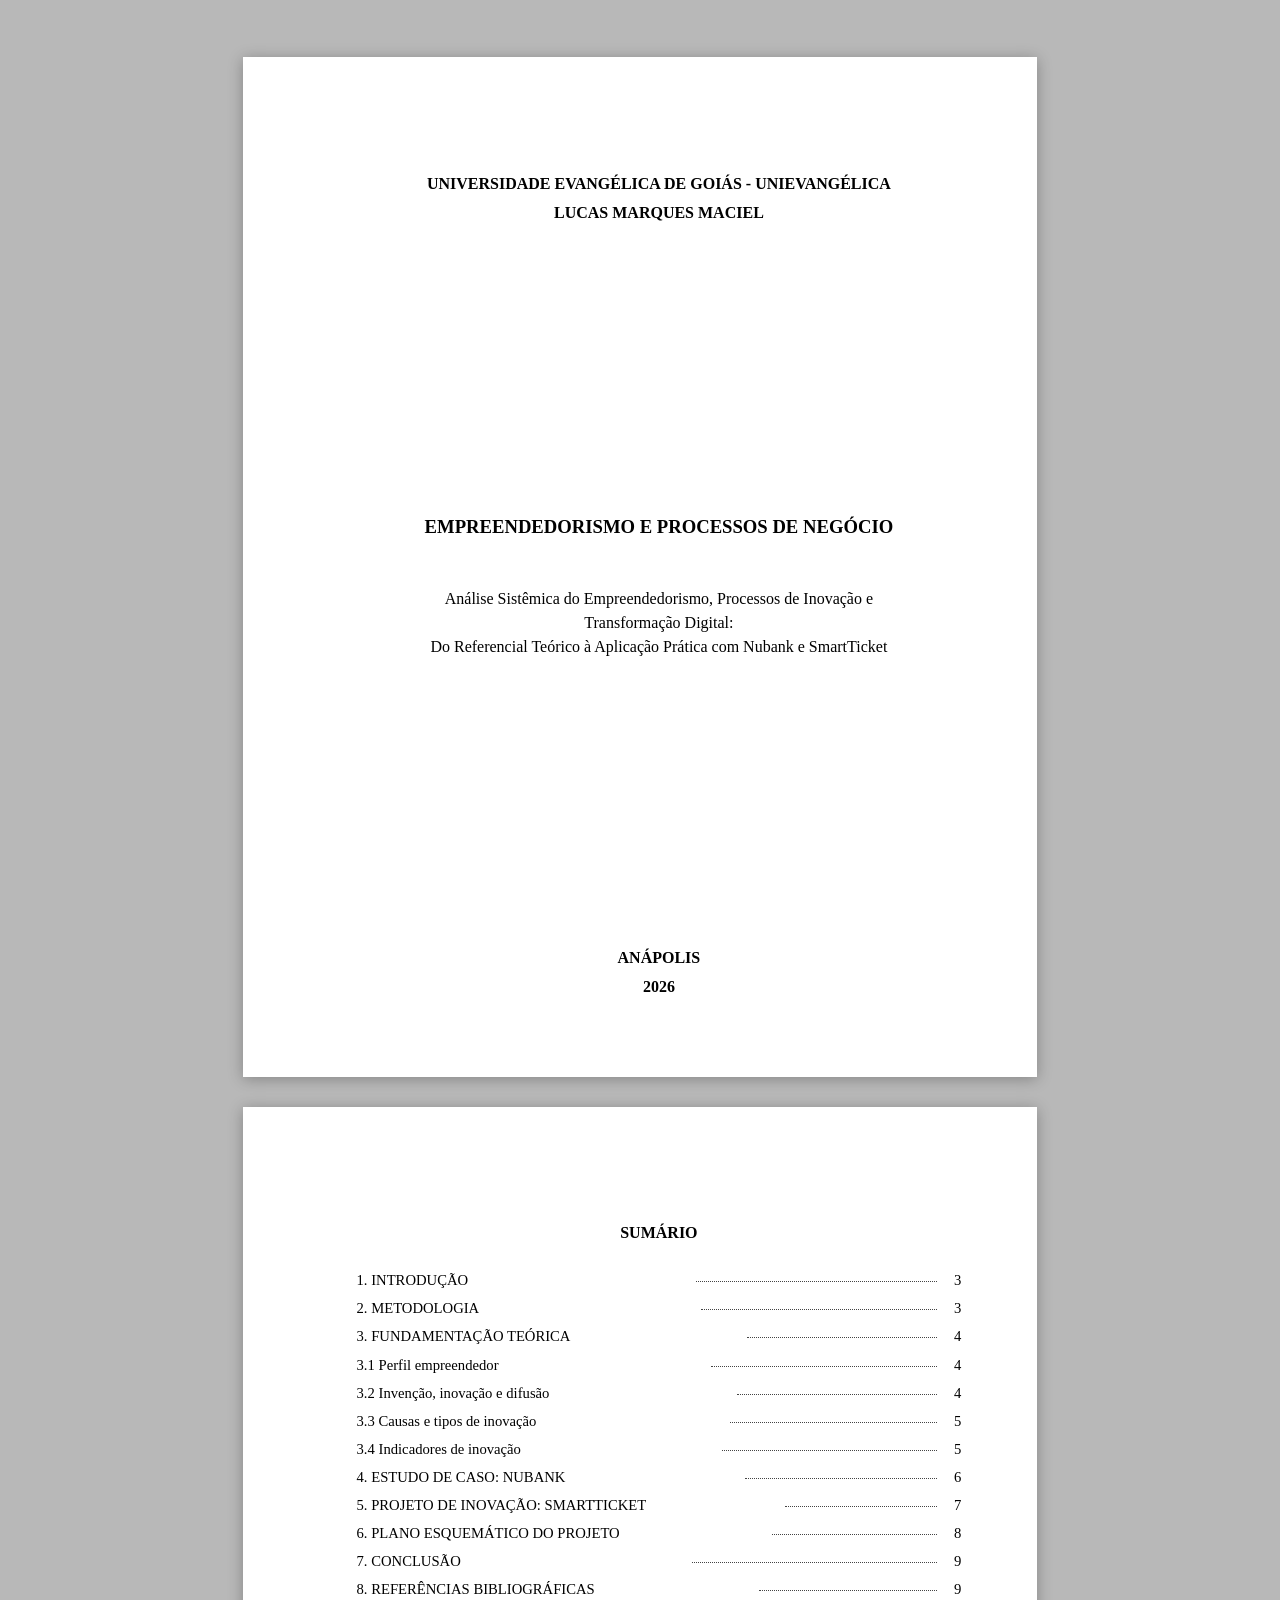
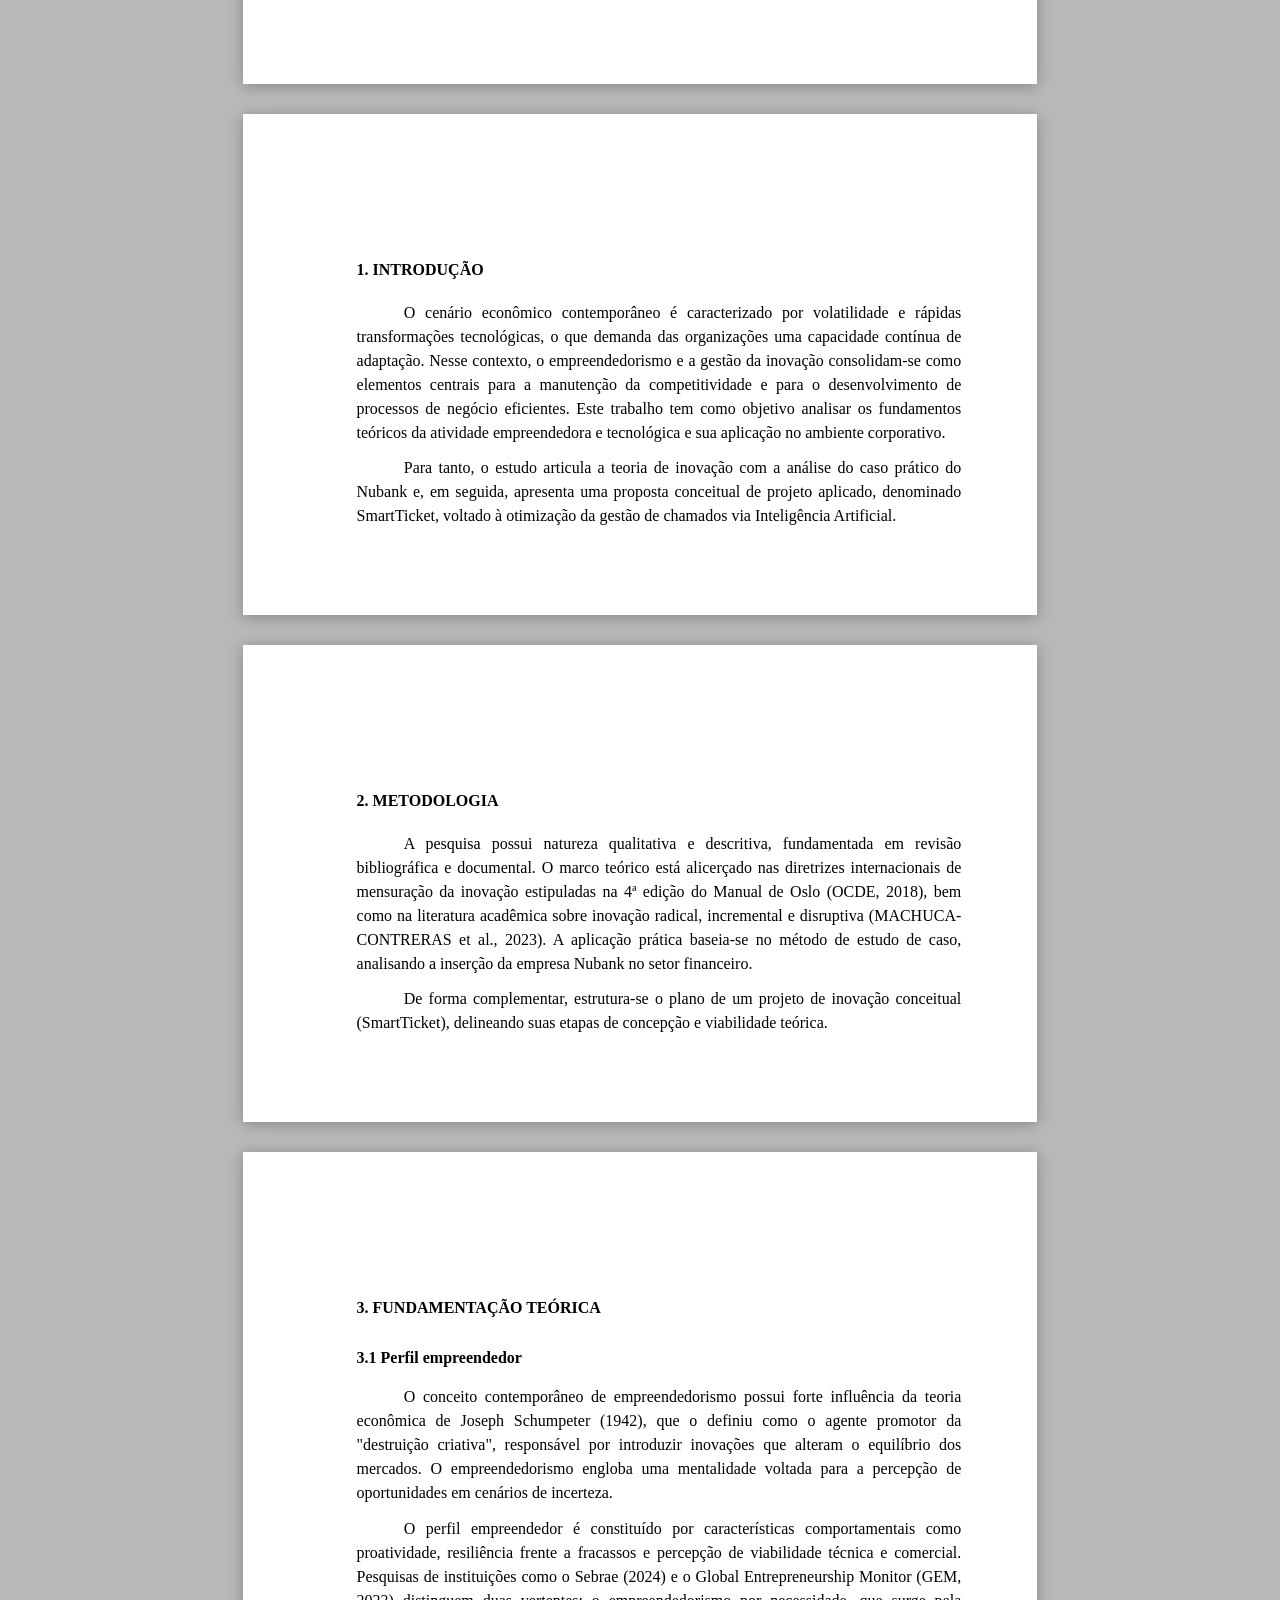
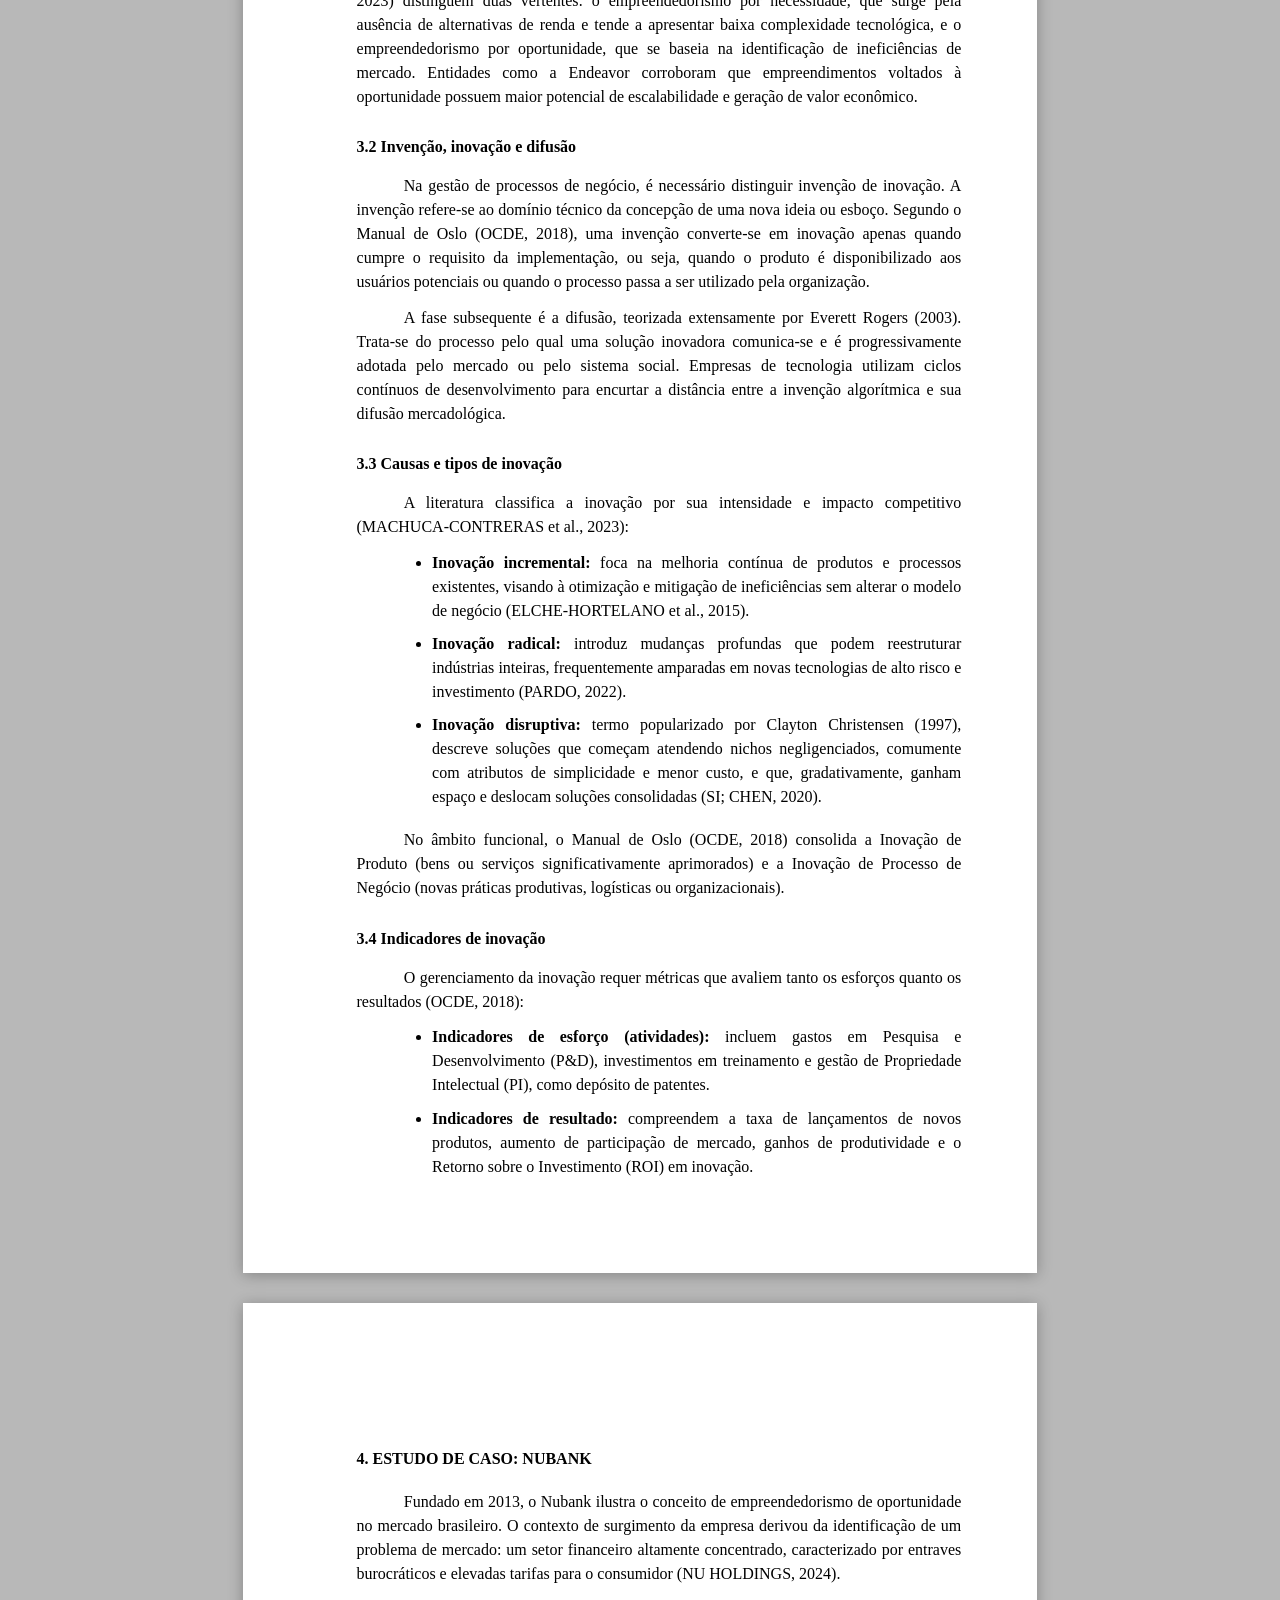
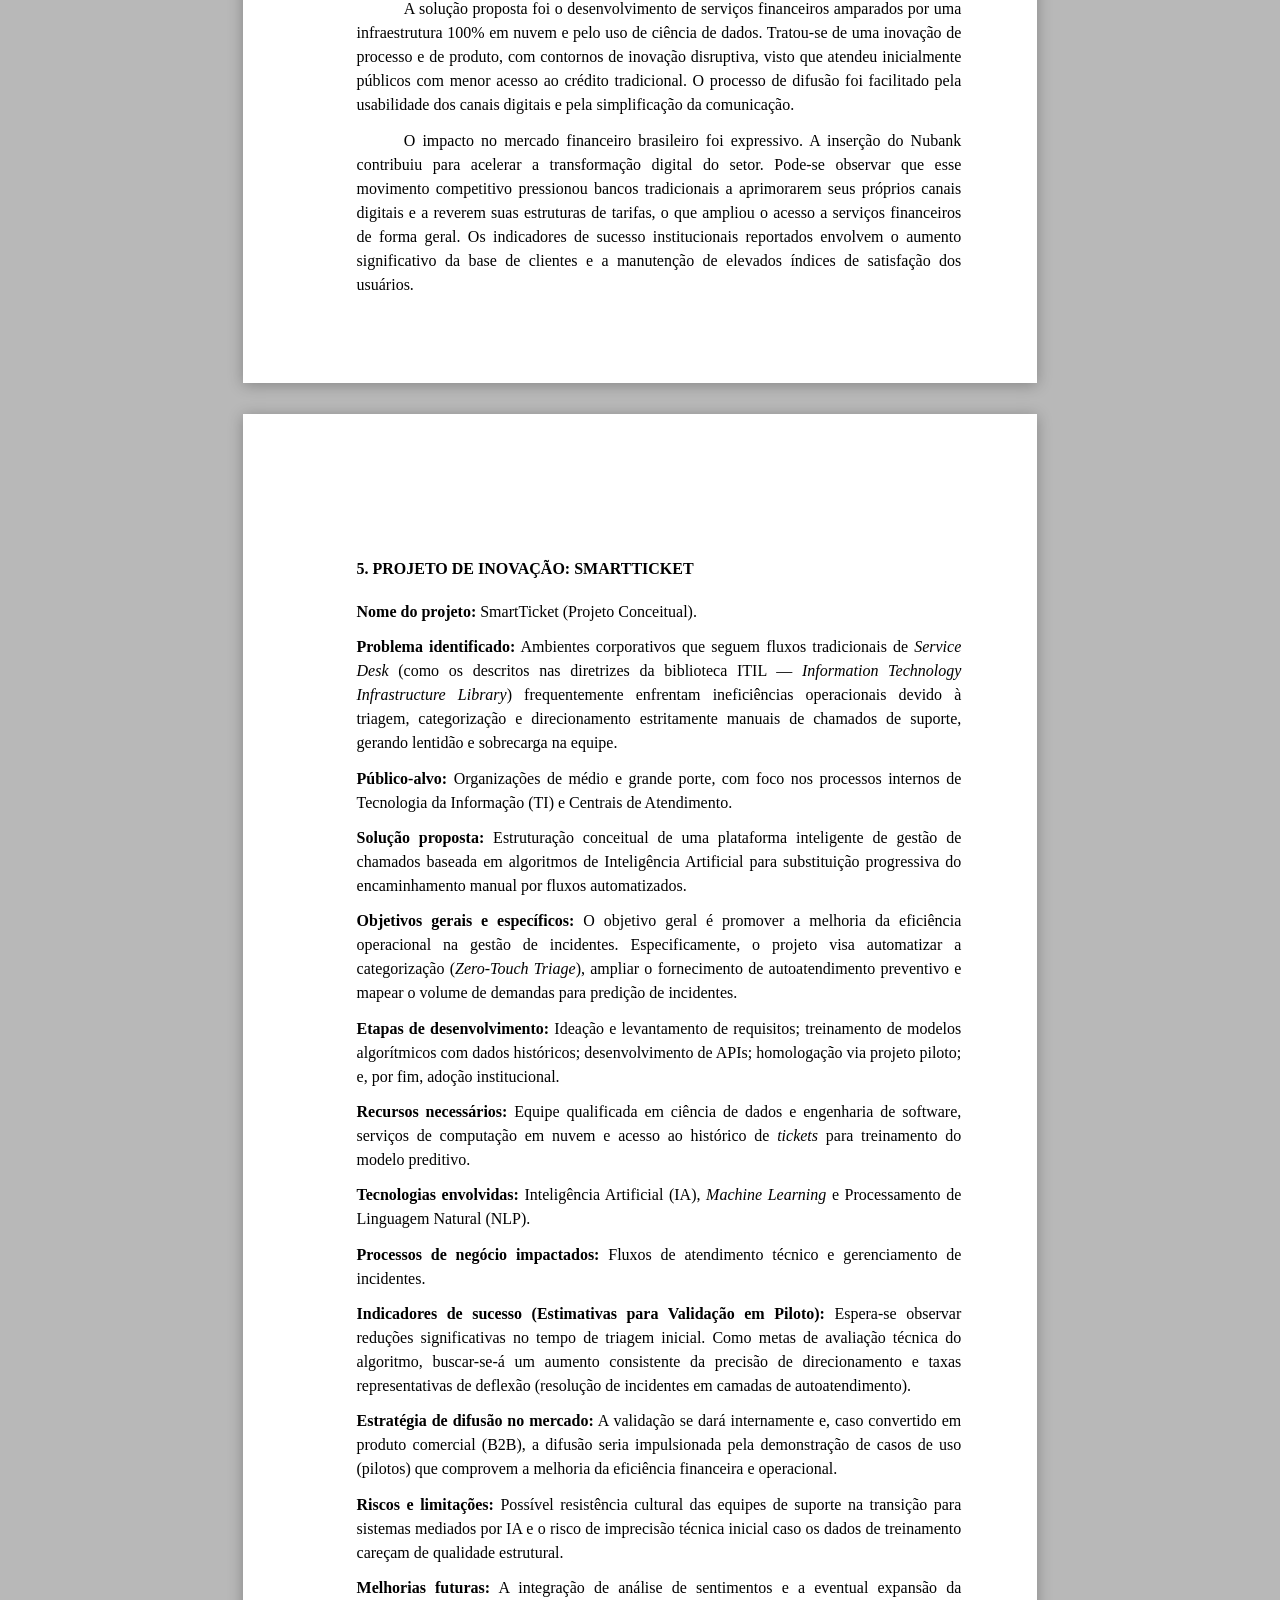
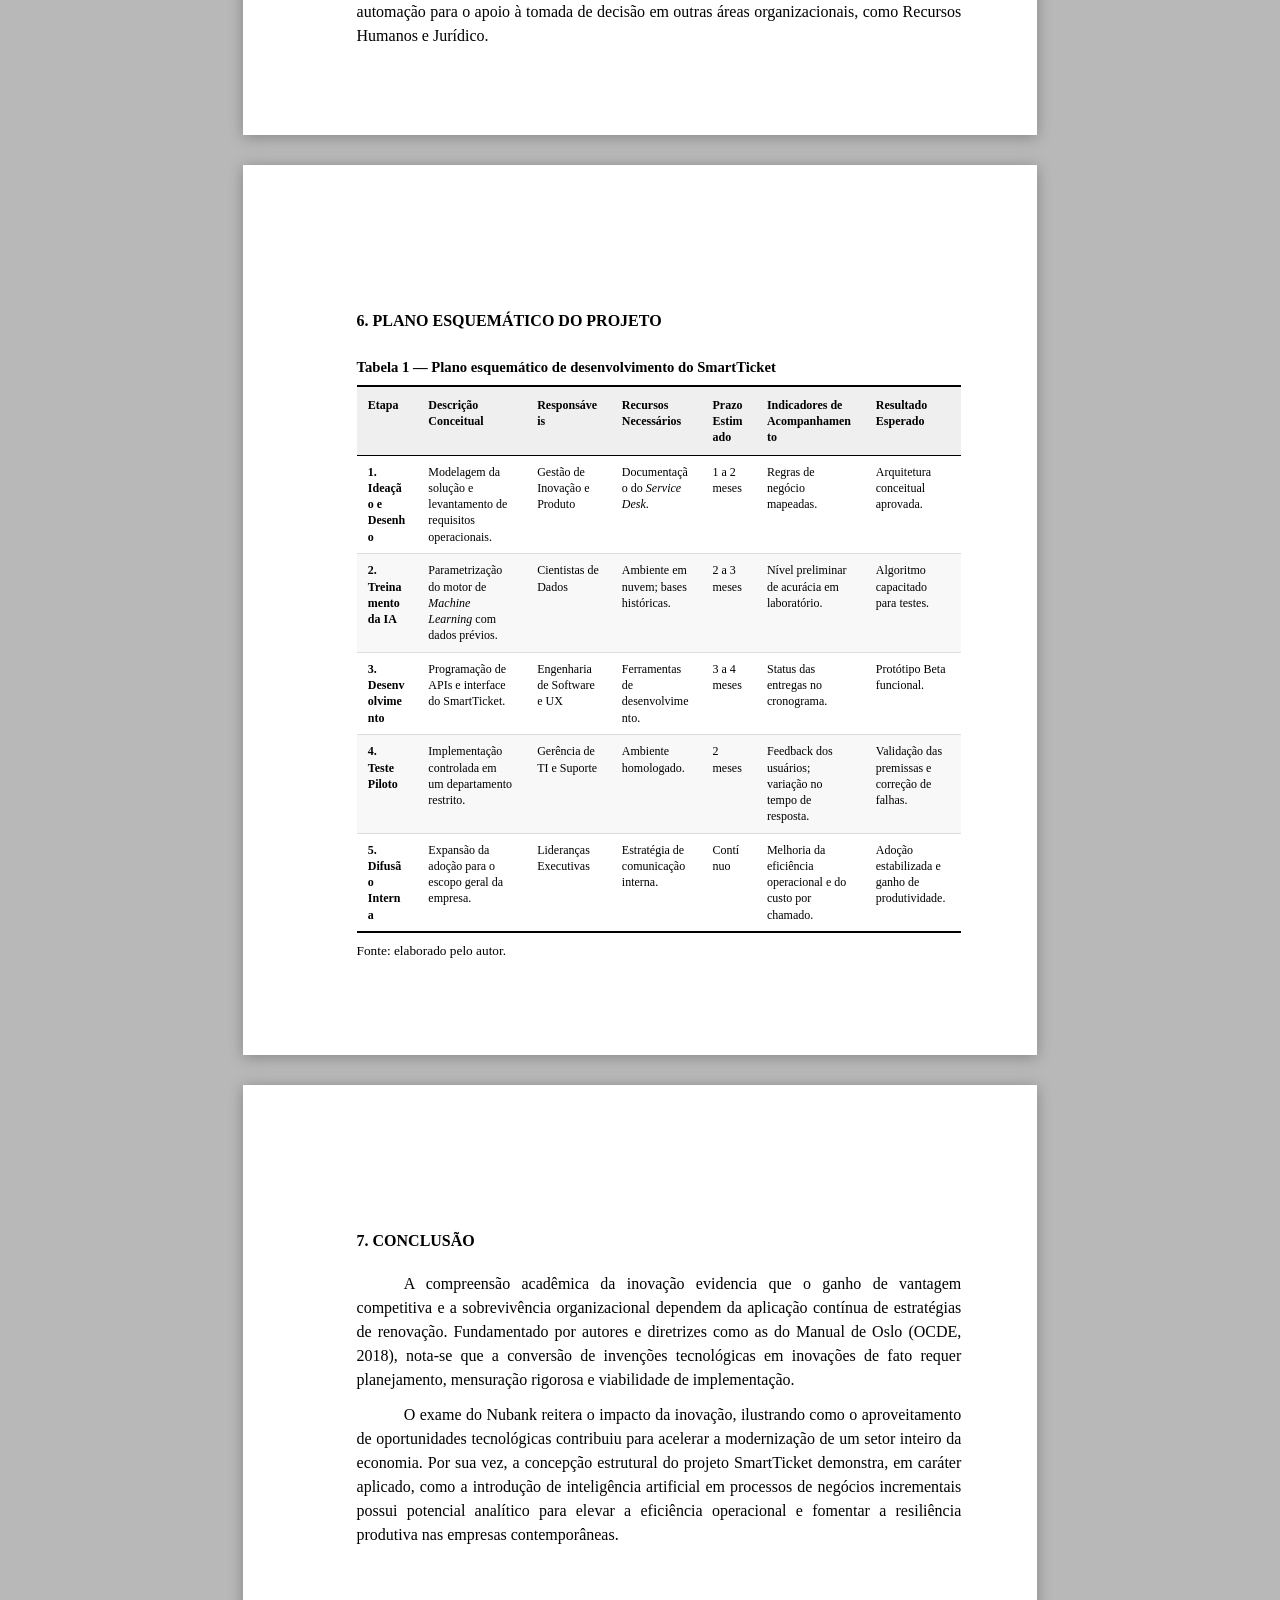
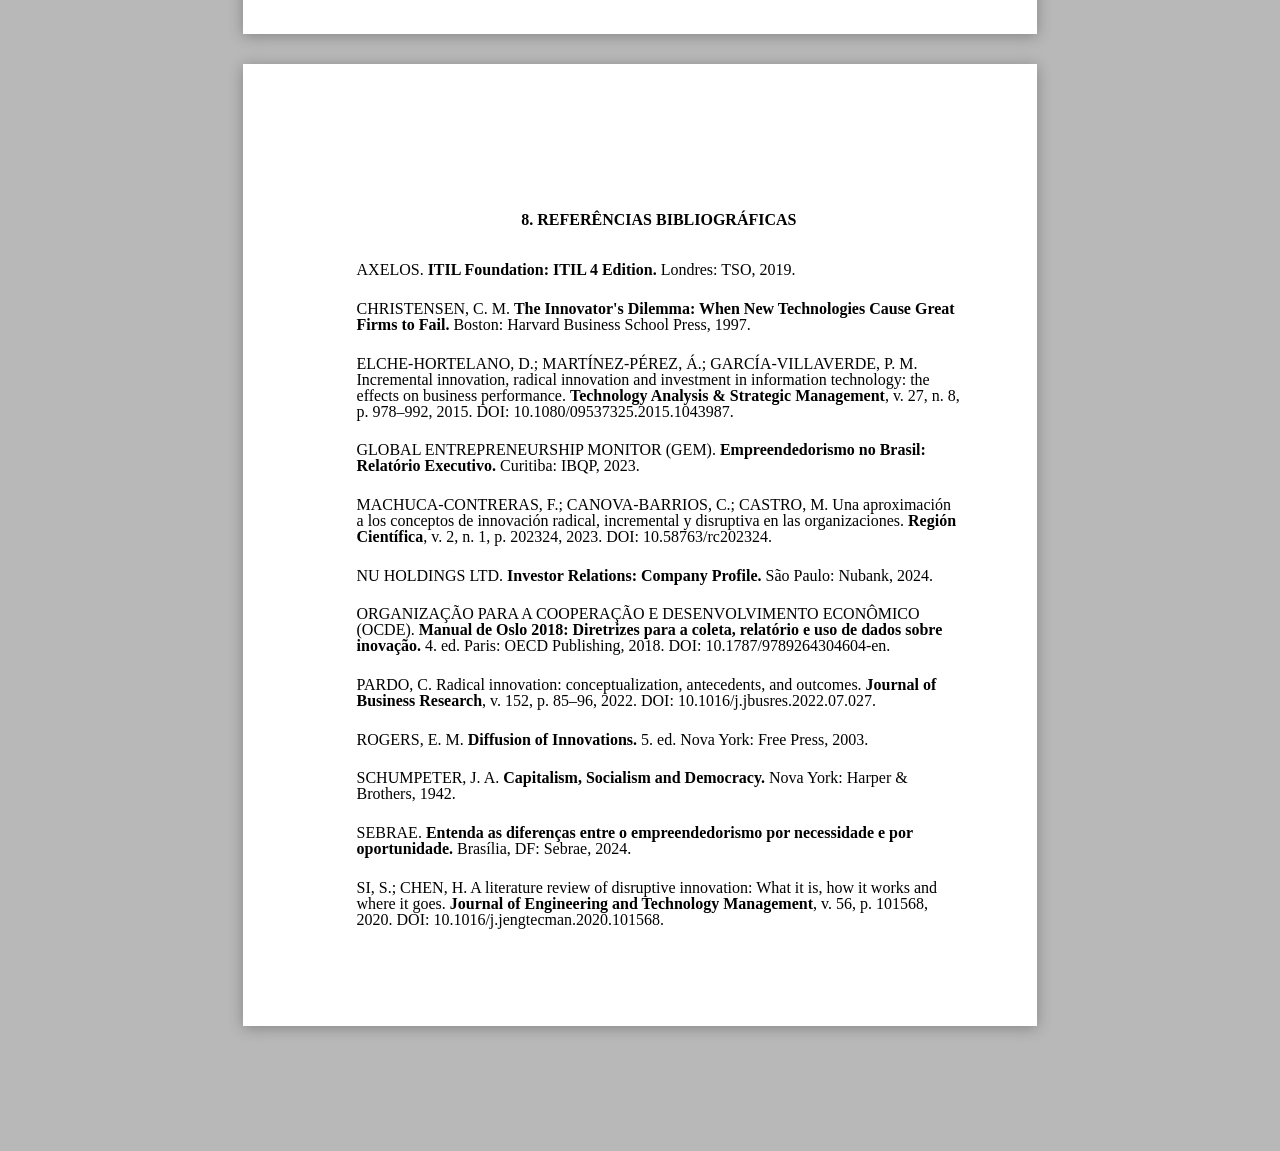
==== commit 5dee5f34: "fix: ajusta capa, corrige referencias e melhora legibilidade da tabela Co-authored-by: Cursor <curso" ====
--- a/Trabalho_Empreendedorismo_Inovação_Unieva/index.html
+++ b/Trabalho_Empreendedorismo_Inovação_Unieva/index.html
@@ -13,24 +13,16 @@
      ════════════════════════════════════════════════════════ -->
 <div class="cover page-break">
     <div class="cover-header">
-        UNIVERSIDADE EVANGÉLICA DE GOIÁS — UniEVANGÉLICA<br>
+        UNIVERSIDADE EVANGÉLICA DE GOIÁS - UNIEVANGÉLICA<br>
         LUCAS MARQUES MACIEL
     </div>
 
     <div>
-        <div class="cover-title">
-            ANÁLISE SISTÊMICA DO EMPREENDEDORISMO,<br>
-            PROCESSOS DE INOVAÇÃO E TRANSFORMAÇÃO DIGITAL
+        <div class="cover-title">EMPREENDEDORISMO E PROCESSOS DE NEGÓCIO</div>
+        <div class="cover-subtitle">
+            Análise Sistêmica do Empreendedorismo, Processos de Inovação e Transformação Digital:<br>
+            Do Referencial Teórico à Aplicação Prática com Nubank e SmartTicket
         </div>
-        <div class="cover-subtitle">
-            Do Referencial Teórico à Implementação Prática<br>
-            com Nubank e SmartTicket
-        </div>
-    </div>
-
-    <div class="cover-subtitle" style="max-width:11cm; margin-top:0;">
-        Trabalho acadêmico apresentado à disciplina de<br>
-        <strong>Empreendedorismo e Inovação</strong>
     </div>
 
     <div class="cover-footer">
--- a/Trabalho_Empreendedorismo_Inovação_Unieva/style.css
+++ b/Trabalho_Empreendedorismo_Inovação_Unieva/style.css
@@ -292,29 +292,37 @@
     width: 100%;
     border-collapse: collapse;
     font-family: "Times New Roman", Times, serif;
-    font-size: 10pt;
-    line-height: 1.3;
+    font-size: 9pt;
+    line-height: 1.35;
     page-break-inside: avoid;
     break-inside: avoid;
+    /* Evita quebras de palavra estranha nas células */
+    word-break: normal;
+    overflow-wrap: anywhere;
+    hyphens: none;
 }
 
 table.abnt thead tr {
     border-top: 2px solid #000;
     border-bottom: 1px solid #000;
-    background-color: #f5f5f5;
+    background-color: #efefef;
 }
 
 table.abnt th {
     font-weight: bold;
-    padding: 0.2cm 0.25cm;
+    padding: 0.25cm 0.3cm;
     text-align: left;
     vertical-align: top;
+    word-break: normal;
+    hyphens: none;
 }
 
 table.abnt td {
-    padding: 0.18cm 0.25cm;
+    padding: 0.22cm 0.3cm;
     vertical-align: top;
     border-bottom: 1px solid #ddd;
+    word-break: normal;
+    hyphens: none;
 }
 
 table.abnt tbody tr:last-child td {
@@ -322,7 +330,7 @@
 }
 
 table.abnt tbody tr:nth-child(even) {
-    background-color: #fafafa;
+    background-color: #f8f8f8;
 }
 
 /* ============================================================
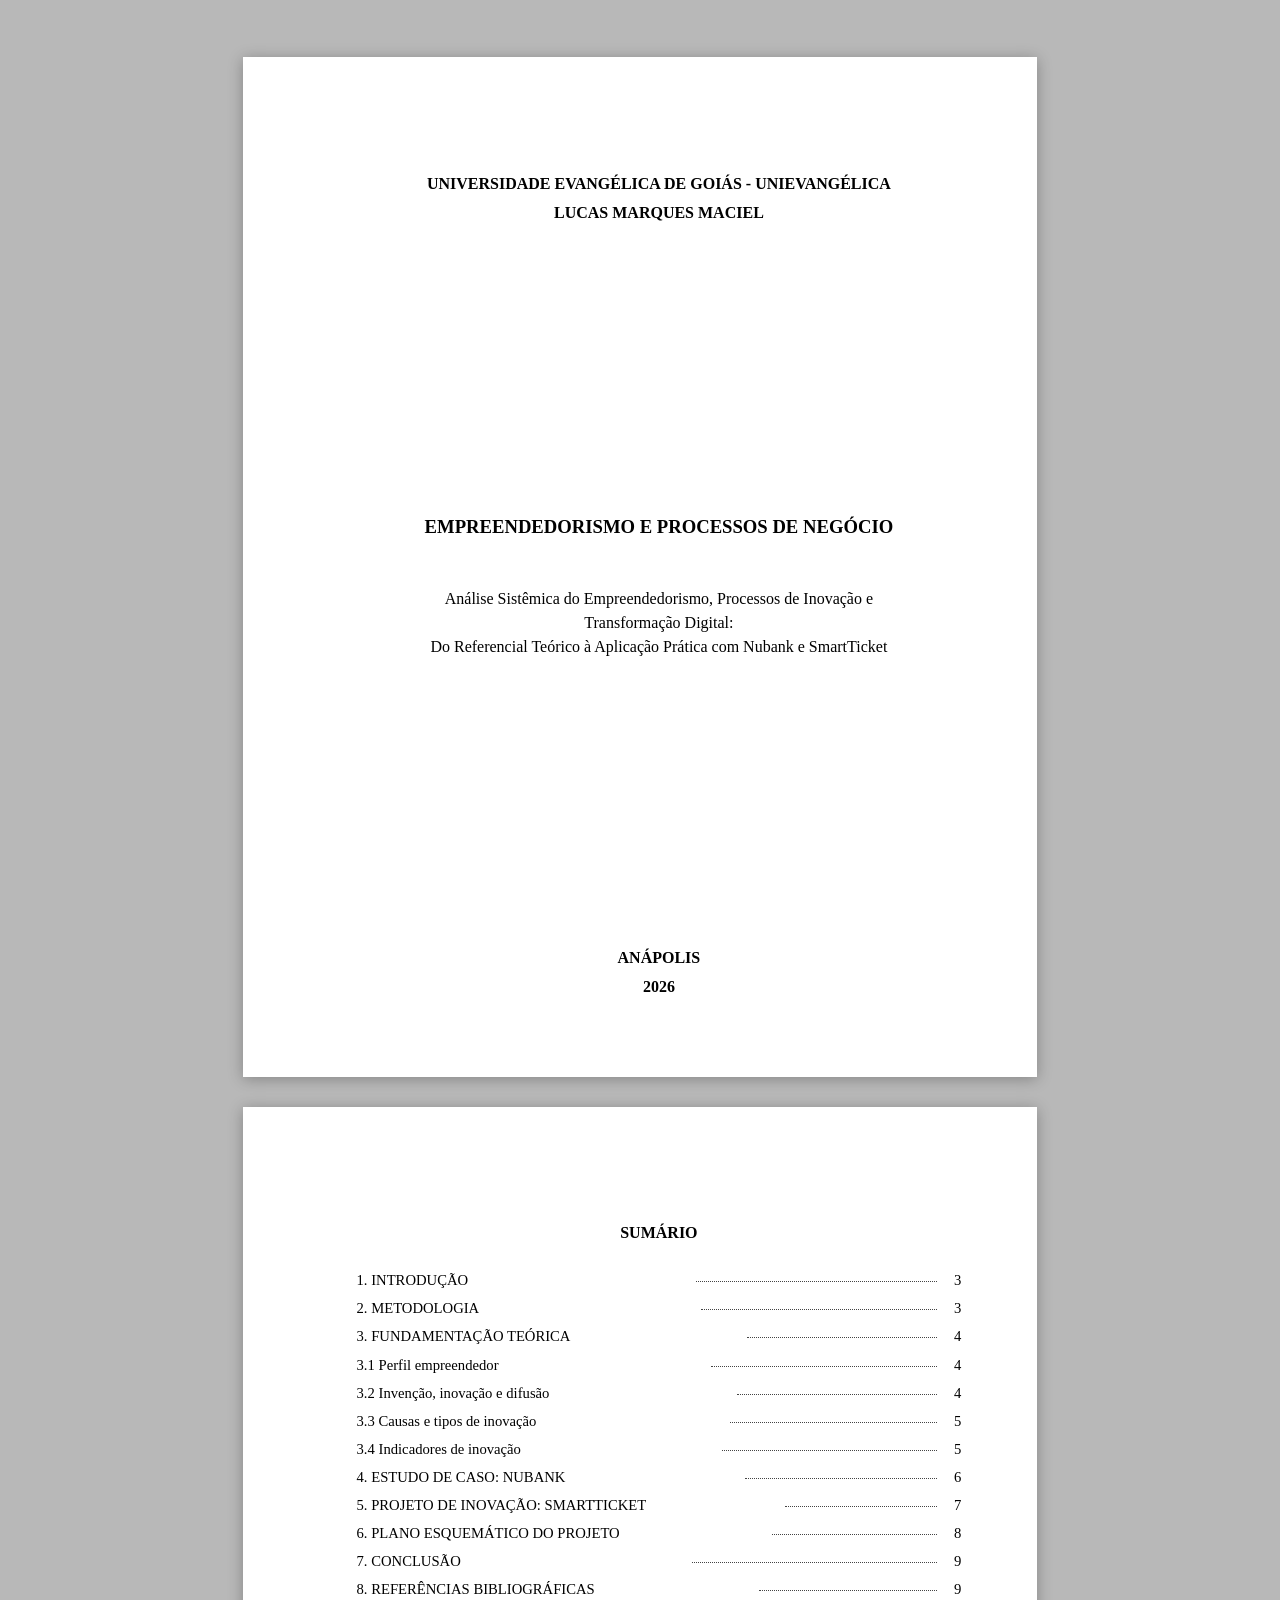
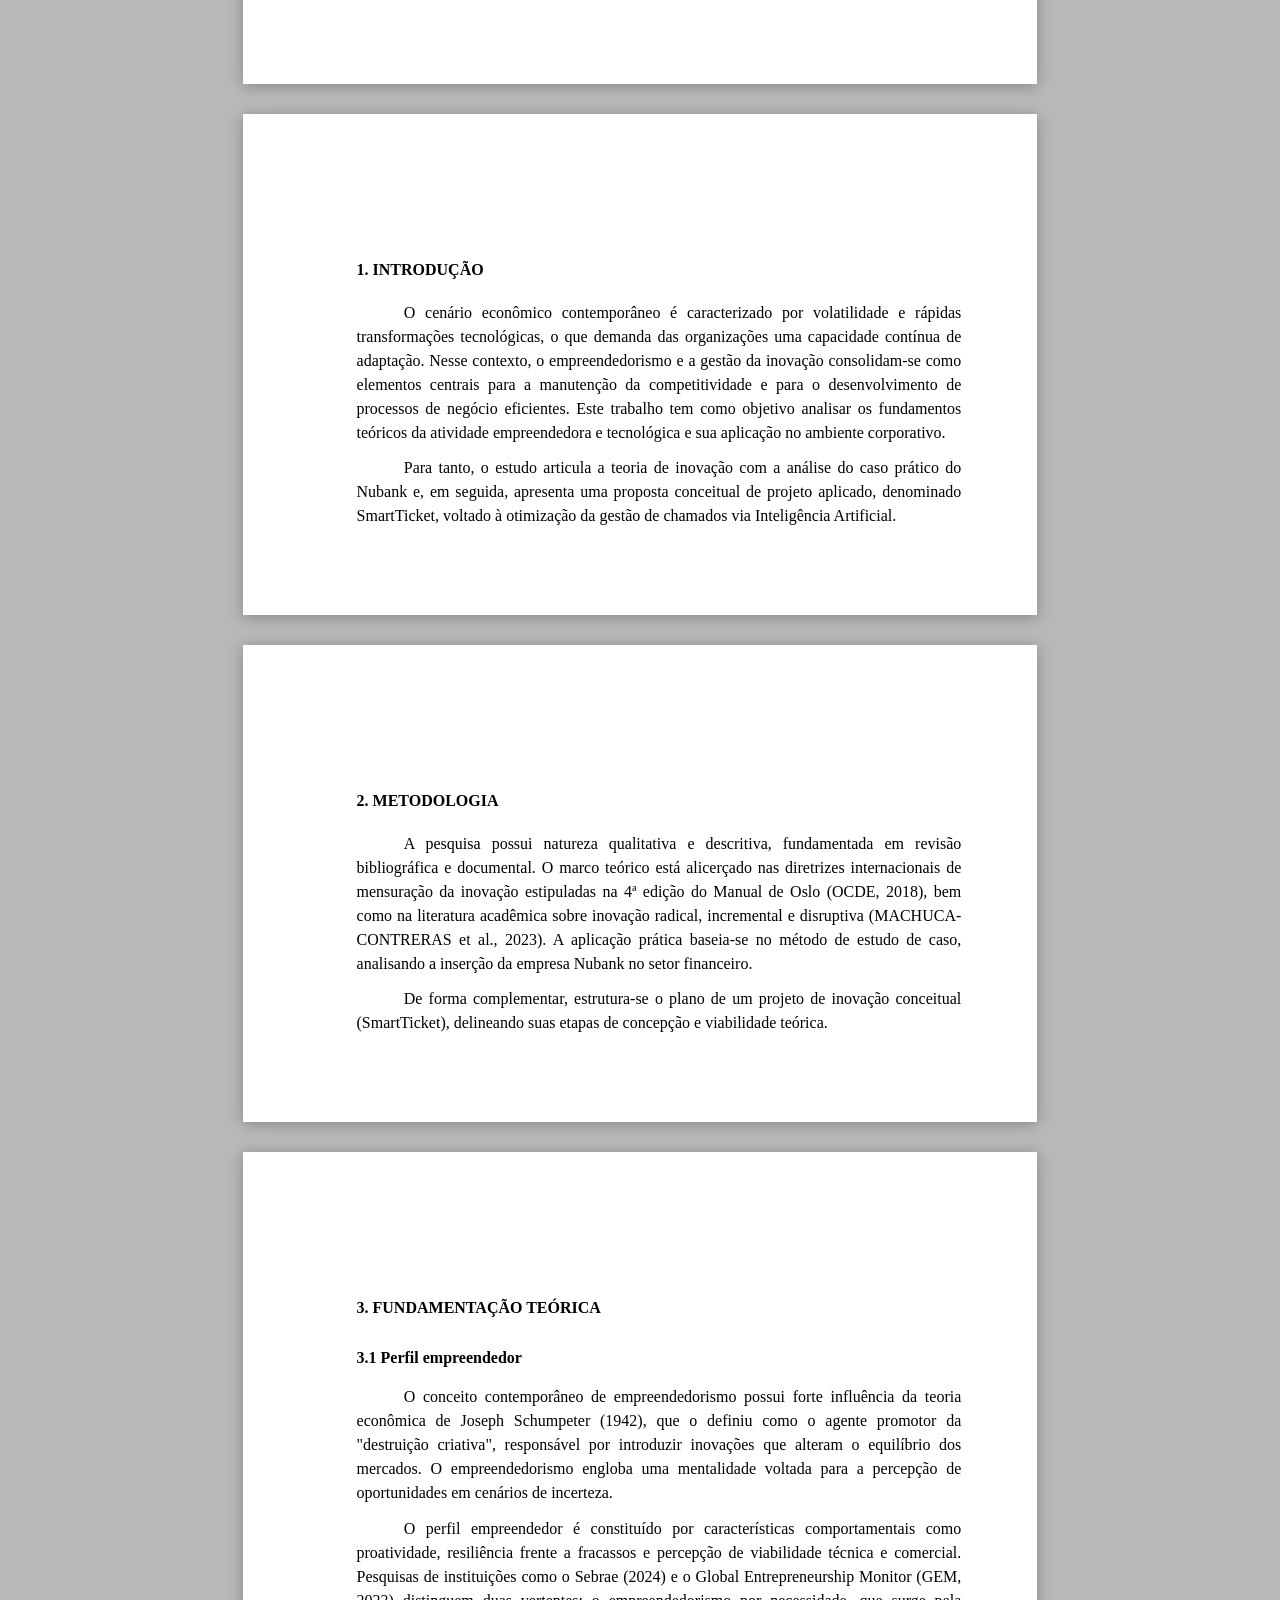
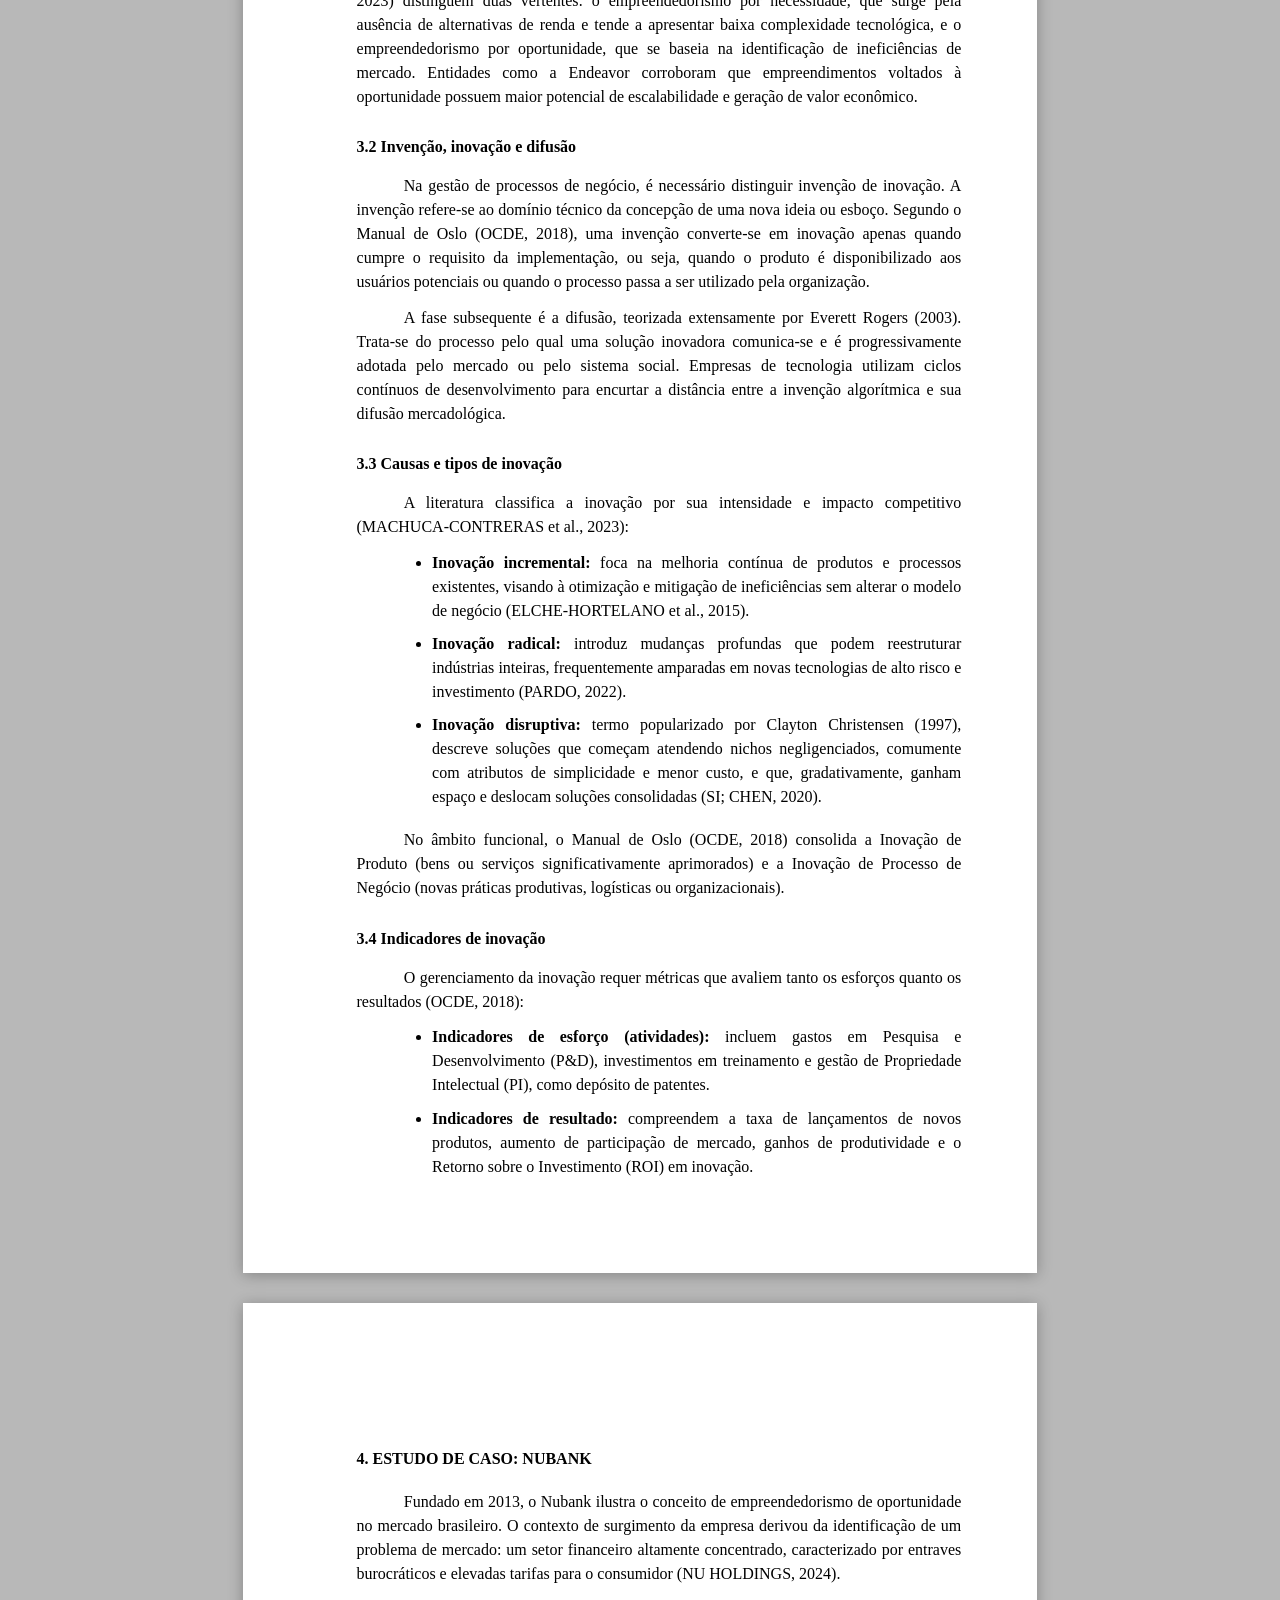
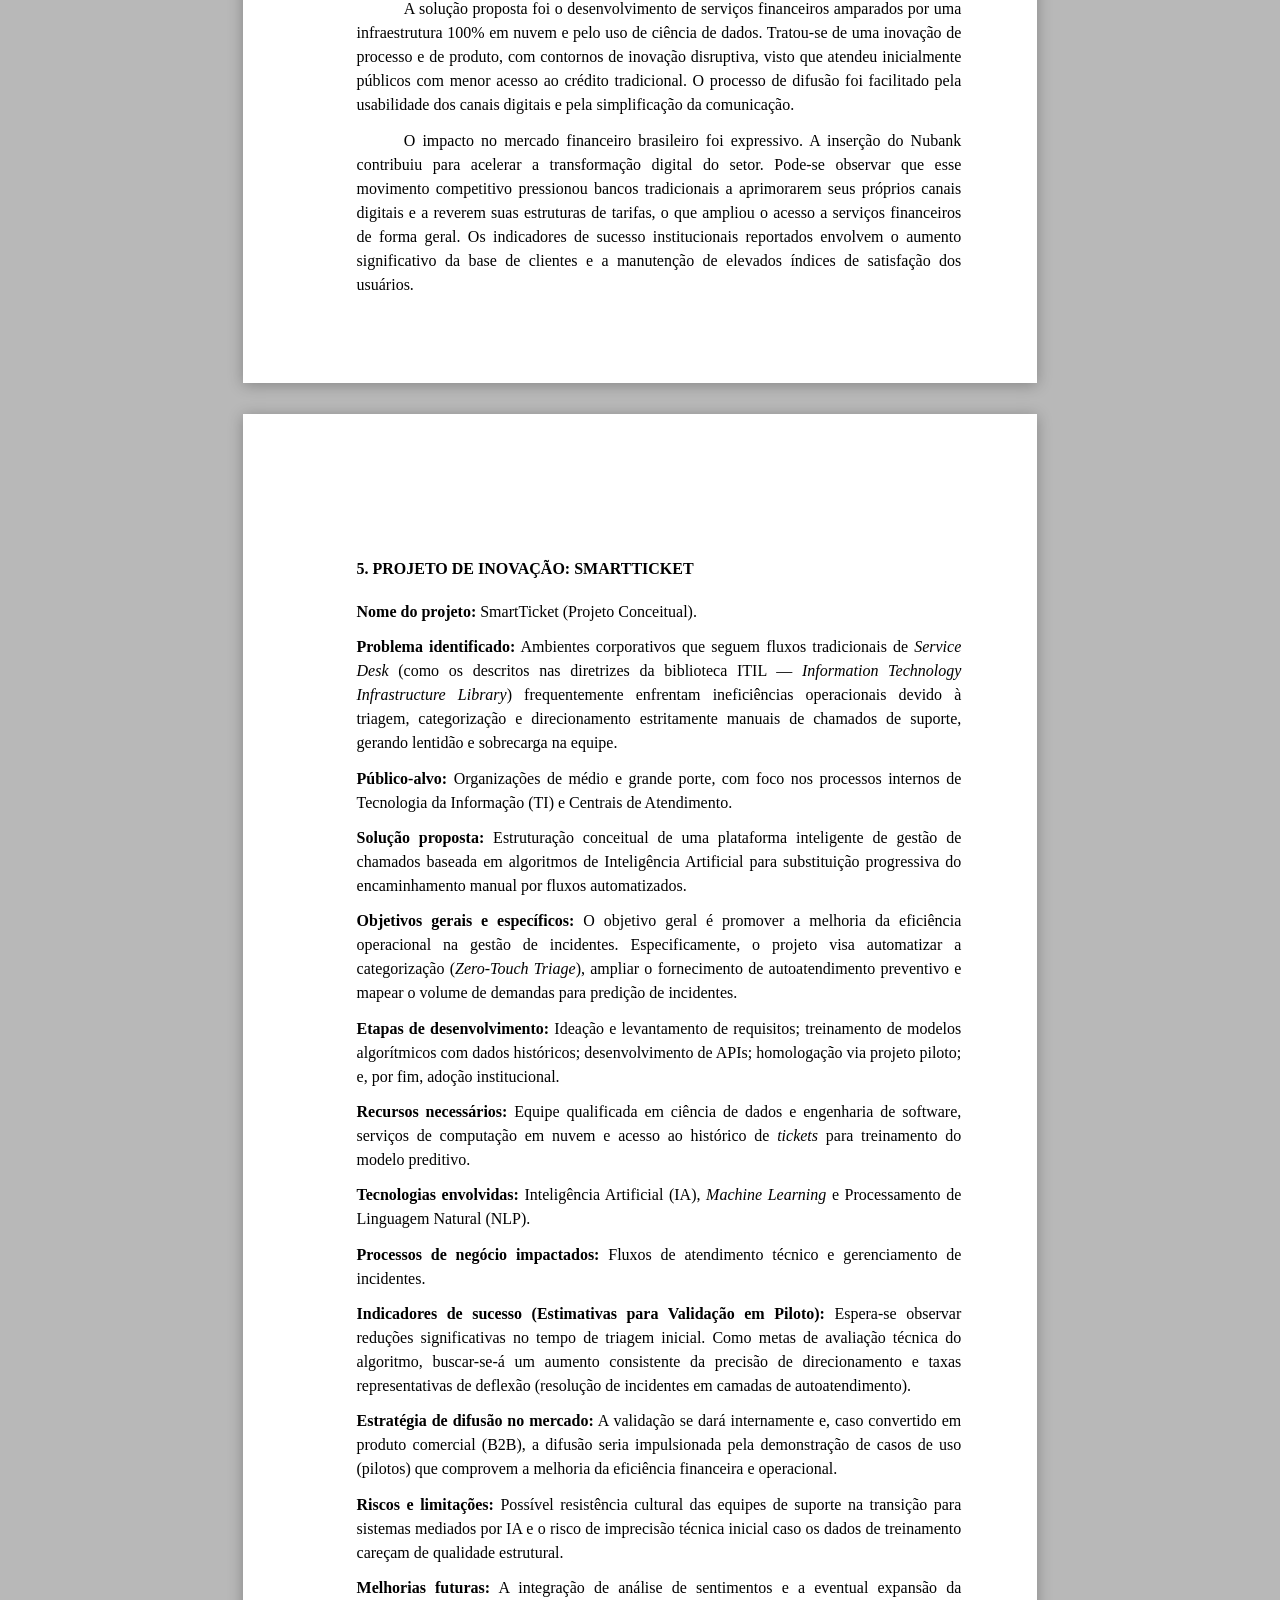
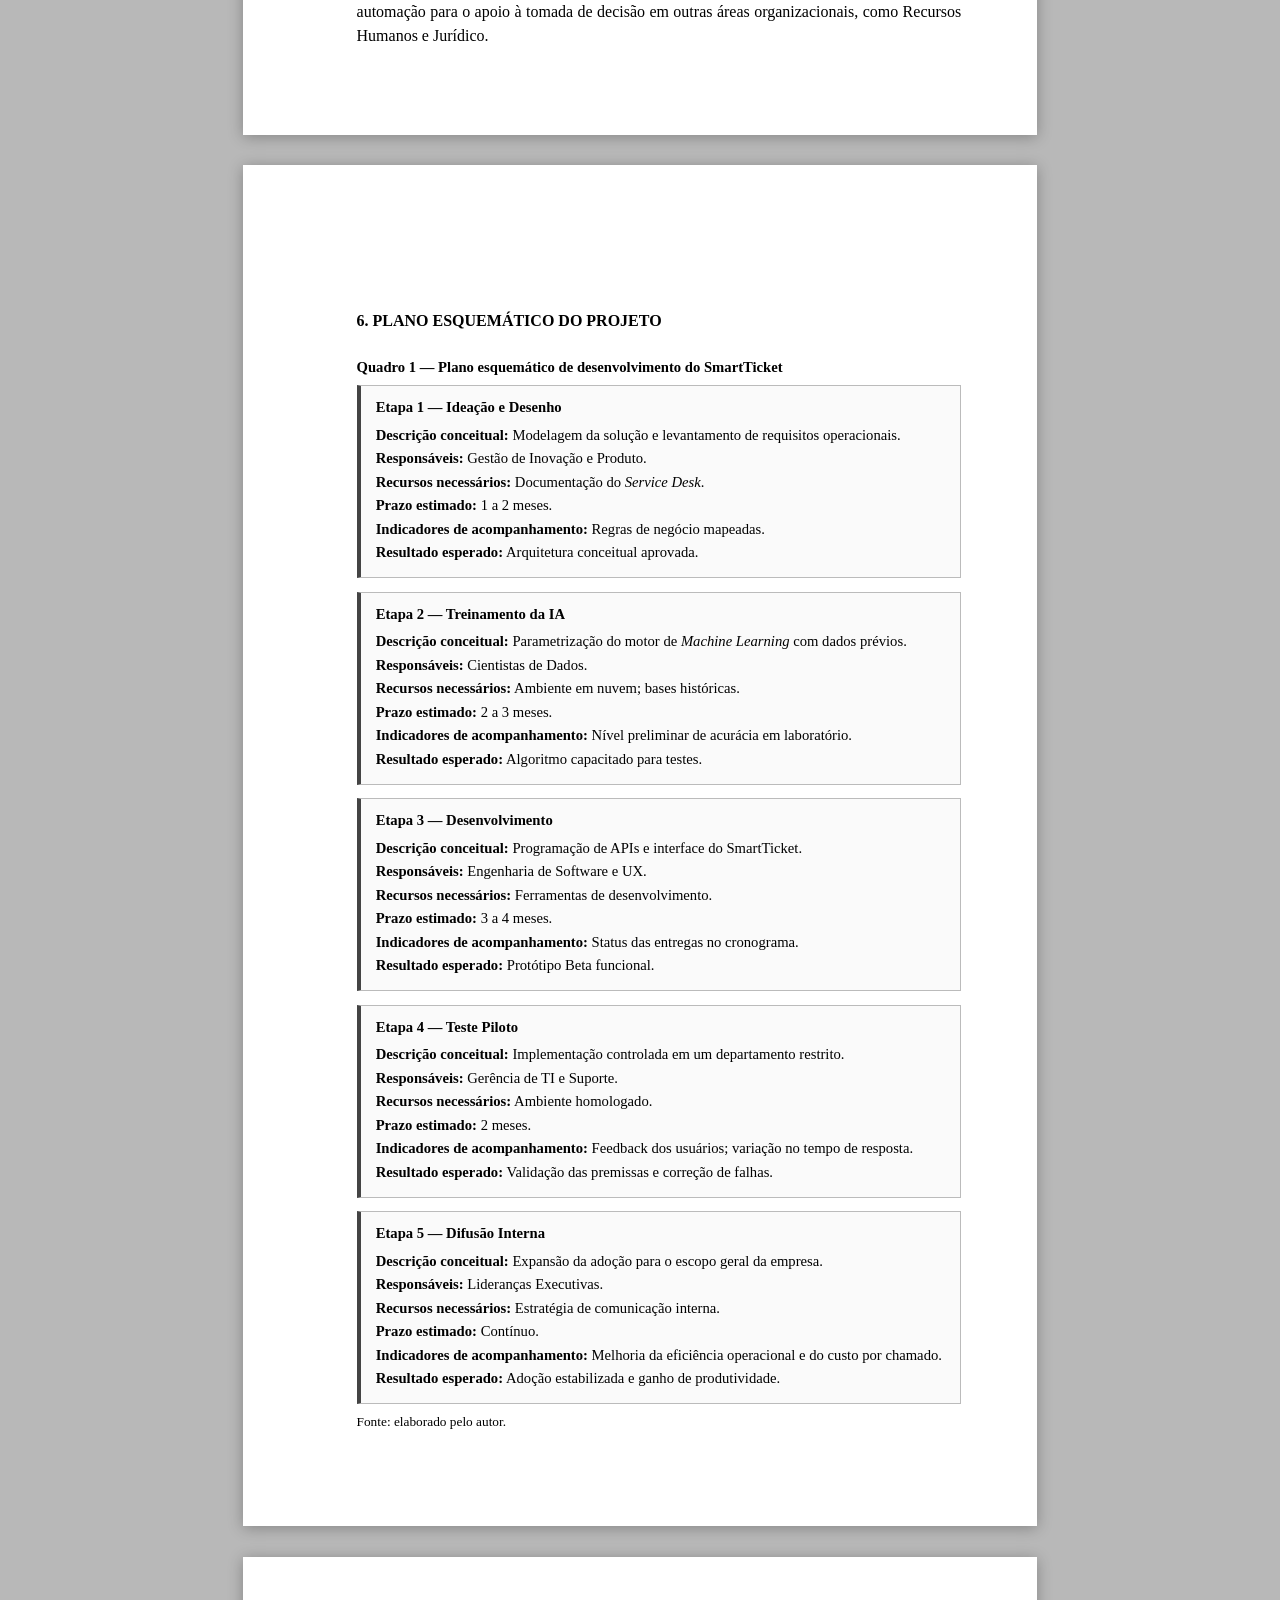
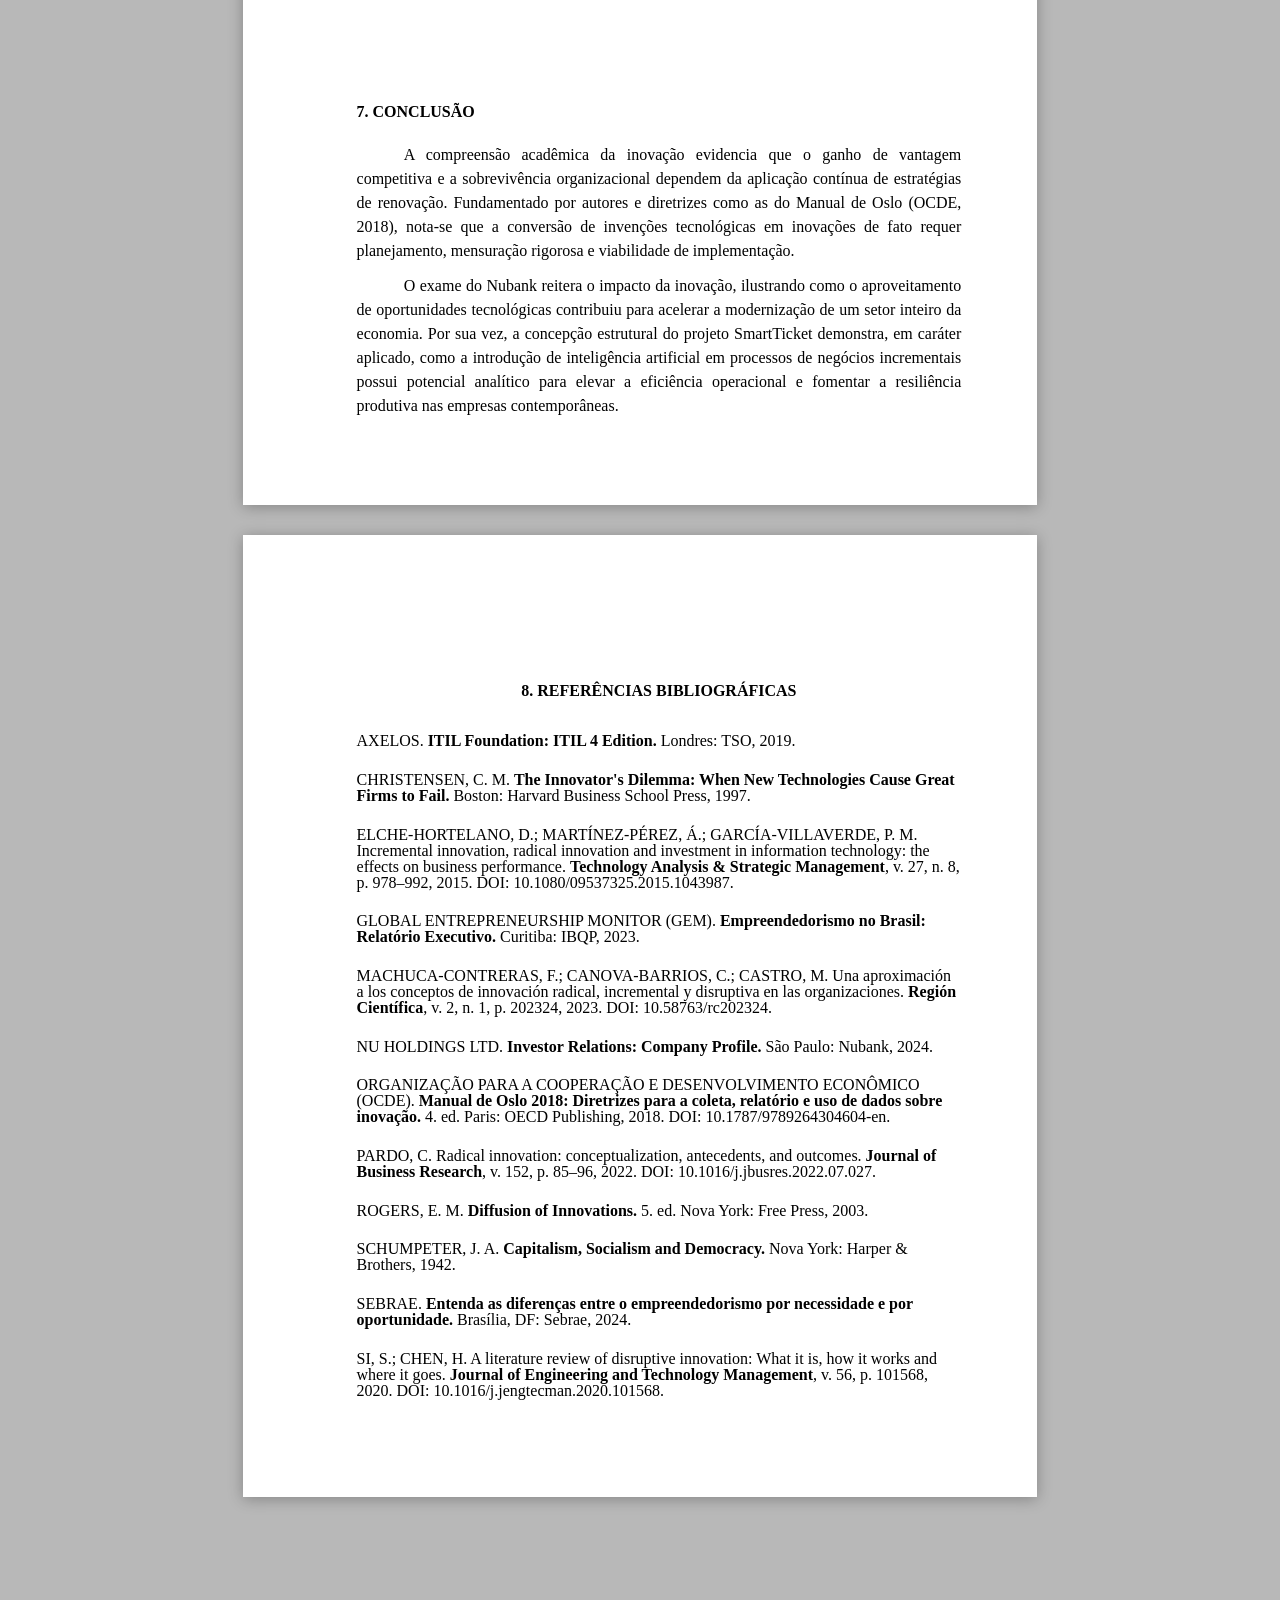
==== commit d6a5a9c6: "fix: substitui tabela larga por formato vertical no plano esquematico Co-authored-by: Cursor <cursor" ====
--- a/Trabalho_Empreendedorismo_Inovação_Unieva/index.html
+++ b/Trabalho_Empreendedorismo_Inovação_Unieva/index.html
@@ -157,67 +157,58 @@
 <div id="sec6">
     <h1>6. PLANO ESQUEMÁTICO DO PROJETO</h1>
 
-    <p class="table-title">Tabela 1 — Plano esquemático de desenvolvimento do SmartTicket</p>
-    <table class="abnt">
-        <thead>
-            <tr>
-                <th style="width:10%">Etapa</th>
-                <th style="width:18%">Descrição Conceitual</th>
-                <th style="width:14%">Responsáveis</th>
-                <th style="width:15%">Recursos Necessários</th>
-                <th style="width:9%">Prazo Estimado</th>
-                <th style="width:18%">Indicadores de Acompanhamento</th>
-                <th style="width:16%">Resultado Esperado</th>
-            </tr>
-        </thead>
-        <tbody>
-            <tr>
-                <td><strong>1. Ideação e Desenho</strong></td>
-                <td>Modelagem da solução e levantamento de requisitos operacionais.</td>
-                <td>Gestão de Inovação e Produto</td>
-                <td>Documentação do <em>Service Desk</em>.</td>
-                <td>1 a 2 meses</td>
-                <td>Regras de negócio mapeadas.</td>
-                <td>Arquitetura conceitual aprovada.</td>
-            </tr>
-            <tr>
-                <td><strong>2. Treinamento da IA</strong></td>
-                <td>Parametrização do motor de <em>Machine Learning</em> com dados prévios.</td>
-                <td>Cientistas de Dados</td>
-                <td>Ambiente em nuvem; bases históricas.</td>
-                <td>2 a 3 meses</td>
-                <td>Nível preliminar de acurácia em laboratório.</td>
-                <td>Algoritmo capacitado para testes.</td>
-            </tr>
-            <tr>
-                <td><strong>3. Desenvolvimento</strong></td>
-                <td>Programação de APIs e interface do SmartTicket.</td>
-                <td>Engenharia de Software e UX</td>
-                <td>Ferramentas de desenvolvimento.</td>
-                <td>3 a 4 meses</td>
-                <td>Status das entregas no cronograma.</td>
-                <td>Protótipo Beta funcional.</td>
-            </tr>
-            <tr>
-                <td><strong>4. Teste Piloto</strong></td>
-                <td>Implementação controlada em um departamento restrito.</td>
-                <td>Gerência de TI e Suporte</td>
-                <td>Ambiente homologado.</td>
-                <td>2 meses</td>
-                <td>Feedback dos usuários; variação no tempo de resposta.</td>
-                <td>Validação das premissas e correção de falhas.</td>
-            </tr>
-            <tr>
-                <td><strong>5. Difusão Interna</strong></td>
-                <td>Expansão da adoção para o escopo geral da empresa.</td>
-                <td>Lideranças Executivas</td>
-                <td>Estratégia de comunicação interna.</td>
-                <td>Contínuo</td>
-                <td>Melhoria da eficiência operacional e do custo por chamado.</td>
-                <td>Adoção estabilizada e ganho de produtividade.</td>
-            </tr>
-        </tbody>
-    </table>
+    <p class="table-title">Quadro 1 — Plano esquemático de desenvolvimento do SmartTicket</p>
+
+    <div class="etapa-bloco">
+        <p class="etapa-titulo">Etapa 1 — Ideação e Desenho</p>
+        <p class="etapa-linha"><span class="etapa-label">Descrição conceitual:</span> Modelagem da solução e levantamento de requisitos operacionais.</p>
+        <p class="etapa-linha"><span class="etapa-label">Responsáveis:</span> Gestão de Inovação e Produto.</p>
+        <p class="etapa-linha"><span class="etapa-label">Recursos necessários:</span> Documentação do <em>Service Desk</em>.</p>
+        <p class="etapa-linha"><span class="etapa-label">Prazo estimado:</span> 1 a 2 meses.</p>
+        <p class="etapa-linha"><span class="etapa-label">Indicadores de acompanhamento:</span> Regras de negócio mapeadas.</p>
+        <p class="etapa-linha"><span class="etapa-label">Resultado esperado:</span> Arquitetura conceitual aprovada.</p>
+    </div>
+
+    <div class="etapa-bloco">
+        <p class="etapa-titulo">Etapa 2 — Treinamento da IA</p>
+        <p class="etapa-linha"><span class="etapa-label">Descrição conceitual:</span> Parametrização do motor de <em>Machine Learning</em> com dados prévios.</p>
+        <p class="etapa-linha"><span class="etapa-label">Responsáveis:</span> Cientistas de Dados.</p>
+        <p class="etapa-linha"><span class="etapa-label">Recursos necessários:</span> Ambiente em nuvem; bases históricas.</p>
+        <p class="etapa-linha"><span class="etapa-label">Prazo estimado:</span> 2 a 3 meses.</p>
+        <p class="etapa-linha"><span class="etapa-label">Indicadores de acompanhamento:</span> Nível preliminar de acurácia em laboratório.</p>
+        <p class="etapa-linha"><span class="etapa-label">Resultado esperado:</span> Algoritmo capacitado para testes.</p>
+    </div>
+
+    <div class="etapa-bloco">
+        <p class="etapa-titulo">Etapa 3 — Desenvolvimento</p>
+        <p class="etapa-linha"><span class="etapa-label">Descrição conceitual:</span> Programação de APIs e interface do SmartTicket.</p>
+        <p class="etapa-linha"><span class="etapa-label">Responsáveis:</span> Engenharia de Software e UX.</p>
+        <p class="etapa-linha"><span class="etapa-label">Recursos necessários:</span> Ferramentas de desenvolvimento.</p>
+        <p class="etapa-linha"><span class="etapa-label">Prazo estimado:</span> 3 a 4 meses.</p>
+        <p class="etapa-linha"><span class="etapa-label">Indicadores de acompanhamento:</span> Status das entregas no cronograma.</p>
+        <p class="etapa-linha"><span class="etapa-label">Resultado esperado:</span> Protótipo Beta funcional.</p>
+    </div>
+
+    <div class="etapa-bloco">
+        <p class="etapa-titulo">Etapa 4 — Teste Piloto</p>
+        <p class="etapa-linha"><span class="etapa-label">Descrição conceitual:</span> Implementação controlada em um departamento restrito.</p>
+        <p class="etapa-linha"><span class="etapa-label">Responsáveis:</span> Gerência de TI e Suporte.</p>
+        <p class="etapa-linha"><span class="etapa-label">Recursos necessários:</span> Ambiente homologado.</p>
+        <p class="etapa-linha"><span class="etapa-label">Prazo estimado:</span> 2 meses.</p>
+        <p class="etapa-linha"><span class="etapa-label">Indicadores de acompanhamento:</span> Feedback dos usuários; variação no tempo de resposta.</p>
+        <p class="etapa-linha"><span class="etapa-label">Resultado esperado:</span> Validação das premissas e correção de falhas.</p>
+    </div>
+
+    <div class="etapa-bloco etapa-bloco-last">
+        <p class="etapa-titulo">Etapa 5 — Difusão Interna</p>
+        <p class="etapa-linha"><span class="etapa-label">Descrição conceitual:</span> Expansão da adoção para o escopo geral da empresa.</p>
+        <p class="etapa-linha"><span class="etapa-label">Responsáveis:</span> Lideranças Executivas.</p>
+        <p class="etapa-linha"><span class="etapa-label">Recursos necessários:</span> Estratégia de comunicação interna.</p>
+        <p class="etapa-linha"><span class="etapa-label">Prazo estimado:</span> Contínuo.</p>
+        <p class="etapa-linha"><span class="etapa-label">Indicadores de acompanhamento:</span> Melhoria da eficiência operacional e do custo por chamado.</p>
+        <p class="etapa-linha"><span class="etapa-label">Resultado esperado:</span> Adoção estabilizada e ganho de produtividade.</p>
+    </div>
+
     <p class="table-source">Fonte: elaborado pelo autor.</p>
 </div>
 
--- a/Trabalho_Empreendedorismo_Inovação_Unieva/style.css
+++ b/Trabalho_Empreendedorismo_Inovação_Unieva/style.css
@@ -331,6 +331,46 @@
 
 table.abnt tbody tr:nth-child(even) {
     background-color: #f8f8f8;
+}
+
+/* ============================================================
+   PLANO ESQUEMÁTICO — FORMATO VERTICAL (ETAPAS)
+   ============================================================ */
+
+.etapa-bloco {
+    border: 1px solid #bbb;
+    border-left: 4px solid #444;
+    padding: 0.3cm 0.4cm;
+    margin-bottom: 0.35cm;
+    page-break-inside: avoid;
+    break-inside: avoid;
+    background: #fafafa;
+}
+
+.etapa-bloco-last {
+    margin-bottom: 0;
+}
+
+.etapa-titulo {
+    font-family: "Times New Roman", Times, serif;
+    font-size: 11pt;
+    font-weight: bold;
+    text-indent: 0 !important;
+    margin-bottom: 0.18cm;
+    line-height: 1.4;
+}
+
+.etapa-linha {
+    font-family: "Times New Roman", Times, serif;
+    font-size: 11pt;
+    text-indent: 0 !important;
+    text-align: justify;
+    line-height: 1.4;
+    margin-bottom: 0.08cm;
+}
+
+.etapa-label {
+    font-weight: bold;
 }
 
 /* ============================================================
